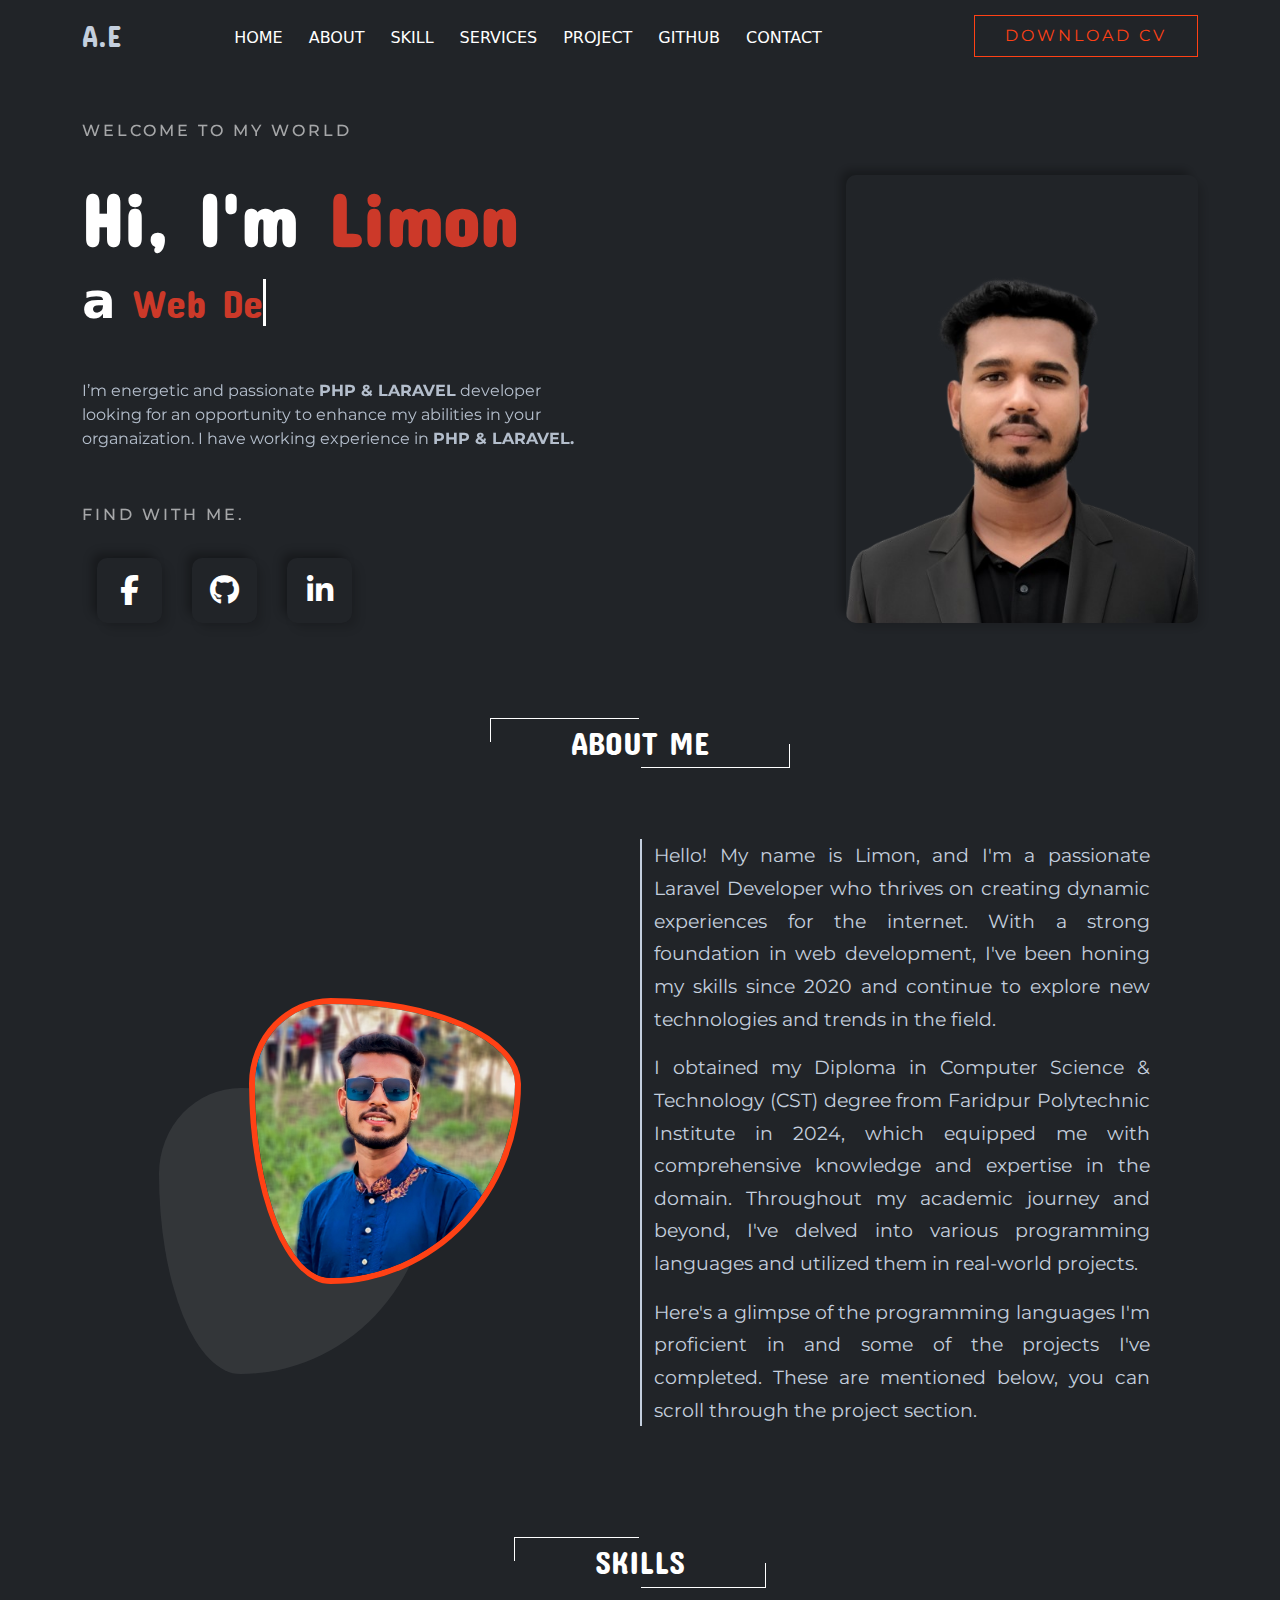
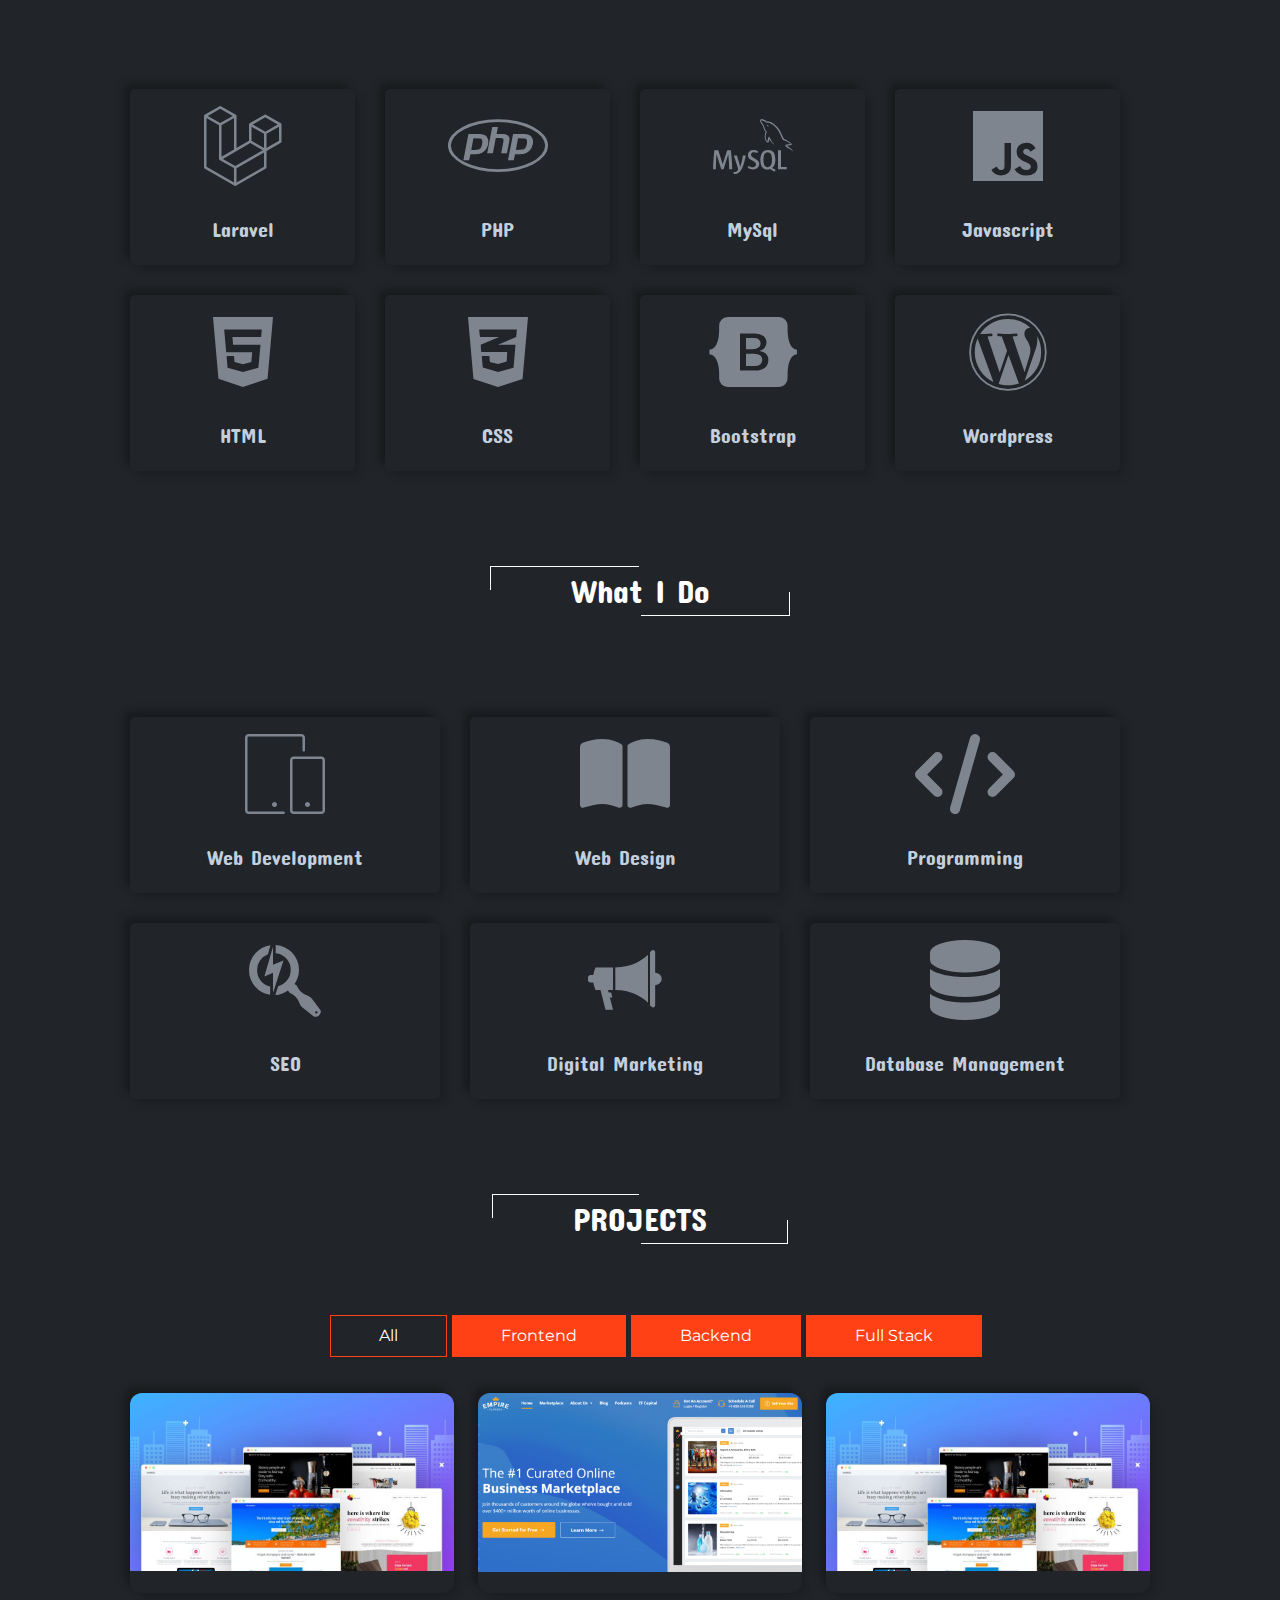
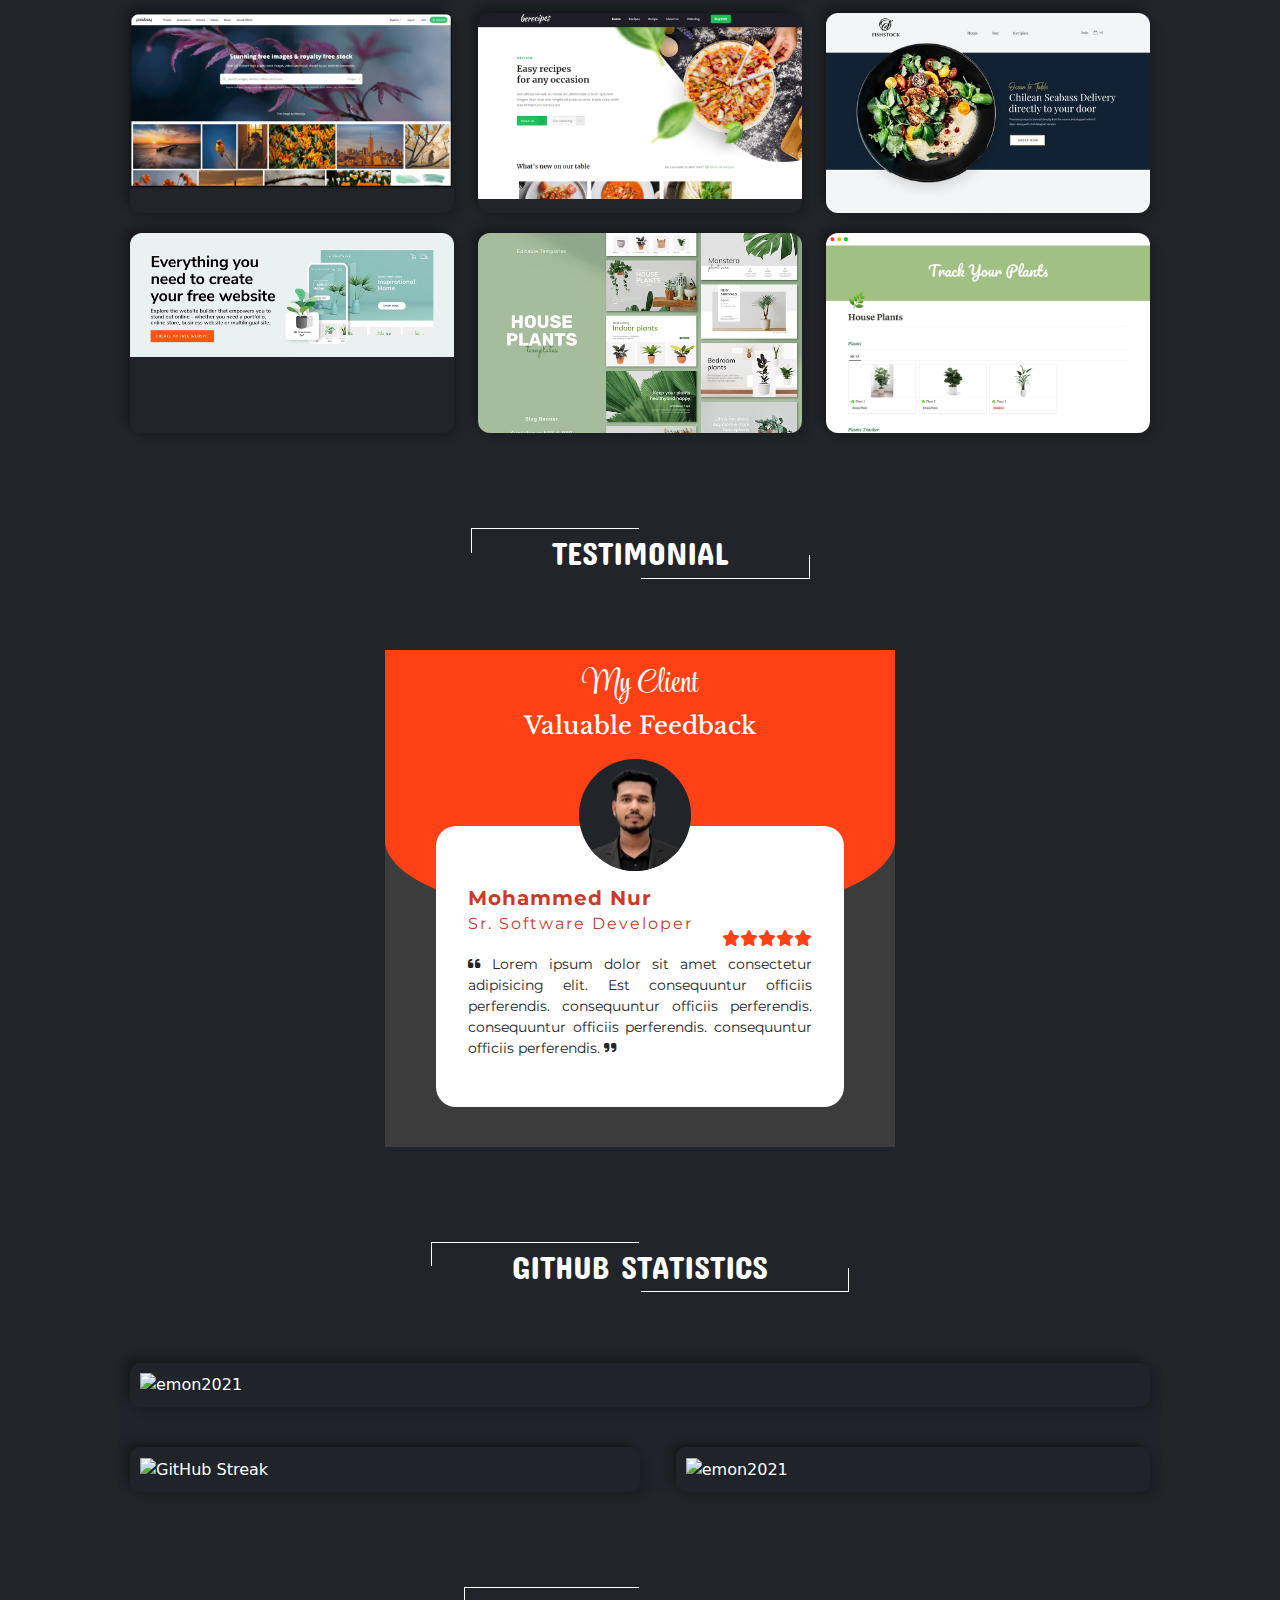
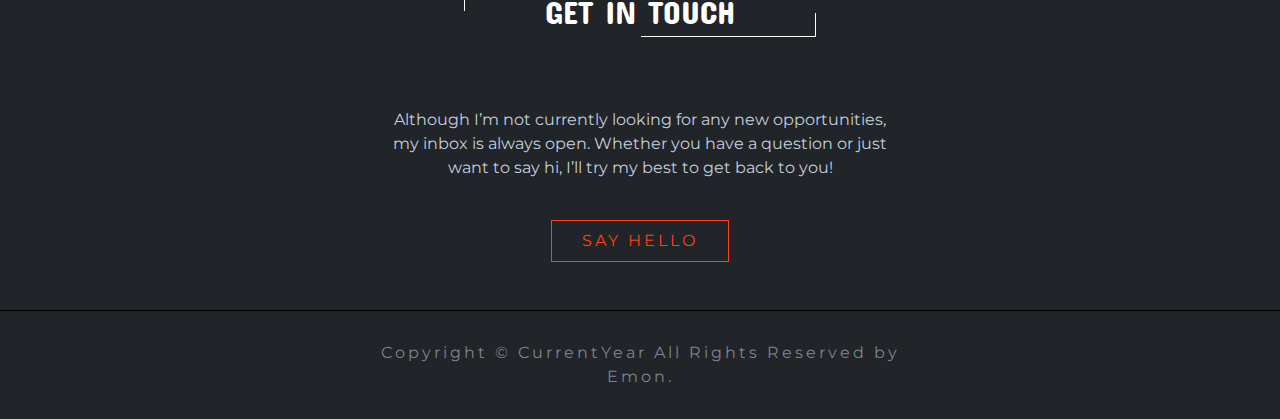
==== index.html @ e96db4a3 "testimonial design done" ====
<!DOCTYPE html>
<html lang="en">

<head>
    <meta charset="UTF-8">
    <meta name="viewport" content="width=device-width, initial-scale=1.0">
    <title>Ahmed Limon | Web Developer</title>
    <!----bootstrap.min.css-->
    <link rel="stylesheet" href="https://cdn.jsdelivr.net/npm/bootstrap@5.2.3/dist/css/bootstrap.min.css" />
    <!-- fontawesome  -->
    <link rel="stylesheet" href="https://cdnjs.cloudflare.com/ajax/libs/font-awesome/6.7.1/css/all.min.css" />
    <!----aos.css---->
    <link rel="stylesheet" href="https://cdnjs.cloudflare.com/ajax/libs/aos/2.3.4/aos.css" />
    <!-- slick.carousel  -->
    <link rel="stylesheet" type="text/css" href="https://cdn.jsdelivr.net/gh/kenwheeler/slick@1.8.1/slick/slick.css"/>
    <link rel="stylesheet" type="text/css" href="https://cdn.jsdelivr.net/gh/kenwheeler/slick@1.8.1/slick/slick-theme.css"/>
    <!-----favicon---->
    <link rel="icon" type="image/icon" href="images/favicon/favicon.png">
    <!----custom.style.css---->
    <link rel="stylesheet" href="css/style.css">
    <link rel="stylesheet" href="css/responsive.css">

</head>

<body id="home">
    <!----portfolio.header.section---->
    <nav class="navbar navbar-expand-lg navbarBackground">
        <div class="container">
            <a href="#home" class="navbar-brand">A.E</a>

            <!----nav links for desktop view---->
            <div class="col-md-6 col-lg-6 col-xl-6 collapse navbar-collapse justify-content-center align-items-center">
                <ul class="navbar-nav navLists">
                    <li class="nav-item">
                        <a class="nav-link" aria-current="page" href="#home">Home</a>
                    </li>
                    <li class="nav-item">
                        <a class="nav-link" href="#about">About</a>
                    </li>
                    <li class="nav-item">
                        <a class="nav-link" href="#skills">Skill</a>
                    </li>
                    <li class="nav-item">
                        <a class="nav-link" href="#services">Services</a>
                    </li>
                    <li class="nav-item">
                        <a class="nav-link nav-project" href="#project">Project</a>
                    </li>
                    <li class="nav-item">
                        <a class="nav-link nav-project" href="#github">github</a>
                    </li>
                    <li class="nav-item">
                        <a class="nav-link nav-contact" href="#contact">Contact</a>
                    </li>
                </ul>
            </div>
            <div class="col-md-3 col-lg-3 col-xl-3 d-flex justify-content-end align-items-end">
                <a href="pdf/resume_me.pdf" class="btn btn-outline-danger sayHi" download="limon-resume.pdf">download
                    cv</a>
            </div>
            <!----offcanvas toggle button for mobile menu---->
            <a class="btn navbar-toggler" id="toggleBtn" data-bs-toggle="offcanvas" href="#offcanvasNavbar"
                role="button" aria-controls="offcanvasExample">
                <span class="icon-bars"></span>
            </a>

            <!----site navigation for mobile menu---->

            <div class="offcanvas offcanvas-start offNav" tabindex="-1" id="offcanvasNavbar"
                aria-labelledby="offcanvasNavbarLabel">
                <div class="offcanvas-header offcanvas_header navbar-brand">
                    <a href="#home" class="offcanvas-title" style="font-size: 30px; font-weight: bold; color: #C4CFDE;"
                        id="offcanvasNavbarLabel">A.E</a>
                    <a class=" offcanvas_none" style="color:white" data-bs-dismiss="offcanvas" aria-label="Close">
                        <span class="icon-xmark"></span>
                    </a>
                </div>
                <div class="offcanvas-body">
                    <ul class="navbar-nav offcanvas_nav">
                        <li class="nav-item">
                            <a href="#home" class="nav-link">Home</a>
                        </li>
                        <li class="nav-item">
                            <a href="#about" class="nav-link">About</a>
                        </li>
                        <li class="nav-item">
                            <a href="#skills" class="nav-link">Skill</a>
                        </li>
                        <li class="nav-item">
                            <a href="#services" class="nav-link">Services</a>
                        </li>
                        <li class="nav-item">
                            <a href="#project" class="nav-link">Project</a>
                        </li>
                        <li class="nav-item">
                            <a href="#contact" class="nav-link">Contact</a>
                        </li>
                    </ul>
                </div>
            </div>
        </div>
    </nav>
    <div style="width: 100%;overflow: hidden;">
        <header>
            <!----header bottom section---->
            <div id="header_bottom_wrapper" class="p-5 overflow-hidden">
                <div class="container">
                    <div class="col-lg-6 col-xl-6 float-start">
                        <div data-aos="fade-right" data-aos-delay="200">
                            <p class="welcome_text text-uppercase">welcome to my
                                world</p>
                            <h1 class="title">
                                Hi, I'm <span class="title_color">Limon</span>
                            </h1>
                            <h3 class="text_random">
                                <span>a</span>
                                <div class="banner-sub-heading">
                                    <h1 class="animated_text">
                                        <span class="typewrite" data-period="2000"
                                            data-type='[ "Web Developer.", "Web Designer.","Programmer.","Fast Learner." ]'>
                                            <span class="wrap"></span>
                                        </span>
                                    </h1>
                                </div>
                            </h3>
                            <p class="short_intro " data-aos="fade-up" data-aos-delay="400">
                                I’m energetic and passionate <b>PHP & LARAVEL</b>
                                developer looking for an opportunity to enhance my
                                abilities in your organaization. I have working experience
                                in <b>PHP & LARAVEL.</b>
                            </p>
                        </div>
                        <!----social media icon---->
                        <p class="welcome_text text-uppercase" data-aos="fade-up" data-aos-delay="500">Find with me.</p>
                        <div class="social_icon d-flex justify-content-start align-items-start" data-aos="fade-up"
                            data-aos-delay="600">
                            <a href="https://facebook.com/emon.restless/" target="_blank"
                                class="icon d-flex justify-content-center align-items-center">
                                <span class="icon-facebook-f"></span>
                            </a>
                            <a href="https://github.com/emon2021/" target="_blank"
                                class="icon d-flex justify-content-center align-items-center">
                                <span class="icon-github"></span>
                            </a>
                            <a href="https://www.linkedin.com/in/emon2021/" target="_blank"
                                class="icon d-flex justify-content-center align-items-center">
                                <span class="icon-linkedin-in"></span>
                            </a>
                        </div>
                    </div>
                    <div class="col-lg-6 col-xl-6 d-flex justify-content-end pic_main" data-aos="fade-left"
                        data-aos-delay="200">
                        <div class="pic_wrapper d-flex justify-content-center">

                        </div>
                    </div>
                </div>
            </div>
        </header>
        <!---- -/ portfolio.header.section---->
        <!----about me and more---->
        <section id="about" class="allSection">
            <div class="container">
                <div class="Wrapper p-5">
                    <div data-aos="fade-up" data-aos-delay="200"
                        class="Title text-center d-flex align-items-center justify-content-center mb-lg-4">
                        <h2 class="border_design">
                            ABOUT ME
                        </h2>
                    </div>
                    <div class="d-flex flex-wrap">
                        <!------about left----->
                        <div data-aos="fade-right" data-aos-delay="400"
                            class="aboutLeft col-xl-6 col-lg-6 col-md-6 col-sm-12 d-flex align-items-center justify-content-center">
                            <div class="aboutImg text-center overflow-hidden">
                                <img src="images/emon.me.jpg" class="about_img" alt="emon.me">
                            </div>
                        </div>
                        <!------about right----->
                        <div data-aos="fade-left" data-aos-delay="500"
                            class="aboutRight  col-xl-6 col-lg-6 col-md-6 col-sm-12">
                            <div class="aboutText">

                                <p>
                                    Hello! My name is Limon, and I'm a passionate Laravel Developer who thrives on
                                    creating dynamic experiences for the internet. With a strong foundation in web
                                    development, I've been honing my skills since 2020 and continue to explore new
                                    technologies and trends in the field.
                                </p>
                                <p>
                                    I obtained my Diploma in Computer Science & Technology (CST) degree from Faridpur
                                    Polytechnic Institute in 2024, which equipped me with comprehensive knowledge and
                                    expertise in the domain. Throughout my academic journey and beyond, I've delved into
                                    various programming languages and utilized them in real-world projects.
                                </p>
                                <p>
                                    Here's a glimpse of the programming languages I'm proficient in and some of the
                                    projects I've completed. These are mentioned below, you can scroll
                                    through the project section.
                                </p>
                            </div>
                        </div>
                    </div>
                </div>
            </div>
        </section>
        <!---- -/ about me and more---->
        <!----skills ---->
        <section id="skills" class="allSection">
            <div class="container">
                <div class="Wrapper p-5 overflow-hidden">
                    <div data-aos="fade-left" data-aos-delay="200"
                        class="Title text-center d-flex align-items-center justify-content-center mb-lg-4">
                        <h2 class="border_design">
                            SKILLS
                        </h2>
                    </div>
                    <div class="contentWrapper">
                        <div data-aos="fade-up" data-aos-delay="300"
                            class=" col-xl-3 col-lg-3 col-md-6 col-sm-12  float-start">
                            <div class="cardBlock">
                                <div class="card_body">
                                    <div class="d-flex align-items-center justify-content-center flex-column">
                                        <div class="mainIcon">
                                            <span class="icon-laravel"></span>
                                        </div>
                                        <p class="iconTitle">
                                            Laravel
                                        </p>
                                    </div>
                                </div>
                            </div>
                        </div>
                        <div data-aos="fade-up" data-aos-delay="350"
                            class=" col-xl-3 col-lg-3 col-md-6 col-sm-12  float-start">
                            <div class="cardBlock">
                                <div class="card_body">
                                    <div class="d-flex align-items-center justify-content-center flex-column">
                                        <div class="mainIcon mainIcon1">
                                            <span class="icon-php"></span>
                                        </div>
                                        <p class="iconTitle">
                                            PHP
                                        </p>
                                    </div>
                                </div>
                            </div>
                        </div>
                        <div data-aos="fade-up" data-aos-delay="400"
                            class=" col-xl-3 col-lg-3 col-md-6 col-sm-12  float-start">
                            <div class="cardBlock">
                                <div class="card_body">
                                    <div class="d-flex align-items-center justify-content-center flex-column">
                                        <div class="mainIcon mainIcon2">
                                            <span class="icon-mysql"></span>
                                        </div>
                                        <p class="iconTitle">
                                            MySql
                                        </p>
                                    </div>
                                </div>
                            </div>
                        </div>
                        <div data-aos="fade-up" data-aos-delay="450"
                            class=" col-xl-3 col-lg-3 col-md-6 col-sm-12  float-start">
                            <div class="cardBlock">
                                <div class="card_body">
                                    <div class="d-flex align-items-center justify-content-center flex-column">
                                        <div class="mainIcon mainIcon3">
                                            <span class="icon-js"></span>
                                        </div>
                                        <p class="iconTitle">
                                            Javascript
                                        </p>
                                    </div>
                                </div>
                            </div>
                        </div>
                        <div data-aos="fade-up" data-aos-delay="500"
                            class=" col-xl-3 col-lg-3 col-md-6 col-sm-12  float-start">
                            <div class="cardBlock">
                                <div class="card_body">
                                    <div class="d-flex align-items-center justify-content-center flex-column">
                                        <div class="mainIcon mainIcon4">
                                            <span class="icon-html5"></span>
                                        </div>
                                        <p class="iconTitle">
                                            HTML
                                        </p>
                                    </div>
                                </div>
                            </div>
                        </div>
                        <div data-aos="fade-up" data-aos-delay="550"
                            class=" col-xl-3 col-lg-3 col-md-6 col-sm-12  float-start">
                            <div class="cardBlock">
                                <div class="card_body">
                                    <div class="d-flex align-items-center justify-content-center flex-column">
                                        <div class="mainIcon mainIcon5">
                                            <span class="icon-css3-alt"></span>
                                        </div>
                                        <p class="iconTitle">
                                            CSS
                                        </p>
                                    </div>
                                </div>
                            </div>
                        </div>
                        <div data-aos="fade-up" data-aos-delay="600"
                            class=" col-xl-3 col-lg-3 col-md-6 col-sm-12 float-start">
                            <div class="cardBlock">
                                <div class="card_body">
                                    <div class="d-flex align-items-center justify-content-center flex-column">
                                        <div class="mainIcon mainIcon6">
                                            <span class="icon-bootstrap"></span>
                                        </div>
                                        <p class="iconTitle">
                                            Bootstrap
                                        </p>
                                    </div>
                                </div>
                            </div>
                        </div>
                        <div data-aos="fade-up" data-aos-delay="650"
                            class=" col-xl-3 col-lg-3 col-md-6 col-sm-12  float-start">
                            <div class="cardBlock">
                                <div class="card_body">
                                    <div class="d-flex align-items-center justify-content-center flex-column">
                                        <div class="mainIcon mainIcon7">
                                            <span class="icon-wordpress"></span>
                                        </div>
                                        <p class="iconTitle">
                                            Wordpress
                                        </p>
                                    </div>
                                </div>
                            </div>
                        </div>
                    </div>
                </div>
            </div>
        </section>
        <!---- -/ skills ---->
        <!----what i do---->
        <section id="services" class="allSection">
            <div class="container">
                <div class="Wrapper p-5 overflow-hidden">
                    <div data-aos="fade-right" data-aos-delay="200"
                        class="Title text-center d-flex align-items-center justify-content-center mb-lg-4">
                        <h2 class="border_design">
                            What I Do
                        </h2>
                    </div>
                    <div class="contentWrapper">
                        <div data-aos="fade-up" data-aos-delay="300"
                            class=" col-xl-4 col-lg-4 col-md-6 col-sm-12  float-start">
                            <div class="cardBlock">
                                <div class="card_body">
                                    <div class="d-flex align-items-center justify-content-center flex-column">
                                        <div class="mainIcon">
                                            <span class="icon-mobile"></span>
                                        </div>
                                        <p class="iconTitle">
                                            Web Development
                                        </p>
                                    </div>
                                </div>
                            </div>
                        </div>
                        <div data-aos="fade-up" data-aos-delay="350"
                            class=" col-xl-4 col-lg-4 col-md-6 col-sm-12  float-start">
                            <div class="cardBlock">
                                <div class="card_body">
                                    <div class="d-flex align-items-center justify-content-center flex-column">
                                        <div class="mainIcon mainIcon1">
                                            <span class="icon-book-open"></span>
                                        </div>
                                        <p class="iconTitle">
                                            Web Design
                                        </p>
                                    </div>
                                </div>
                            </div>
                        </div>
                        <div data-aos="fade-up" data-aos-delay="400"
                            class=" col-xl-4 col-lg-4 col-md-6 col-sm-12  float-start">
                            <div class="cardBlock">
                                <div class="card_body">
                                    <div class="d-flex align-items-center justify-content-center flex-column">
                                        <div class="mainIcon mainIcon2">
                                            <span class="icon-code"></span>
                                        </div>
                                        <p class="iconTitle">
                                            Programming
                                        </p>
                                    </div>
                                </div>
                            </div>
                        </div>
                        <div data-aos="fade-up" data-aos-delay="450"
                            class=" col-xl-4 col-lg-4 col-md-6 col-sm-12  float-start">
                            <div class="cardBlock">
                                <div class="card_body">
                                    <div class="d-flex align-items-center justify-content-center flex-column">
                                        <div class="mainIcon mainIcon3">
                                            <span class="icon-searchengin"></span>
                                        </div>
                                        <p class="iconTitle">
                                            SEO
                                        </p>
                                    </div>
                                </div>
                            </div>
                        </div>
                        <div data-aos="fade-up" data-aos-delay="500"
                            class=" col-xl-4 col-lg-4 col-md-6 col-sm-12  float-start">
                            <div class="cardBlock">
                                <div class="card_body">
                                    <div class="d-flex align-items-center justify-content-center flex-column">
                                        <div class="mainIcon mainIcon4">
                                            <span class="icon-notify"></span>
                                        </div>
                                        <p class="iconTitle">
                                            Digital Marketing
                                        </p>
                                    </div>
                                </div>
                            </div>
                        </div>
                        <div data-aos="fade-up" data-aos-delay="550"
                            class=" col-xl-4 col-lg-4 col-md-6 col-sm-12  float-start">
                            <div class="cardBlock">
                                <div class="card_body">
                                    <div class="d-flex align-items-center justify-content-center flex-column">
                                        <div class="mainIcon mainIcon5">
                                            <span class="icon-database"></span>
                                        </div>
                                        <p class="iconTitle">
                                            Database Management
                                        </p>
                                    </div>
                                </div>
                            </div>
                        </div>
                    </div>
                </div>
            </div>
        </section>
        <!-----/ what i do---->
        <!-----projects---->
        <section id="project" class="allSection">
            <div class="container">
                <div class="Wrapper p-5">
                    <div data-aos="fade-up" data-aos-delay="200"
                        class="Title text-center d-flex align-items-center justify-content-center mb-lg-4">
                        <h2 class="border_design">
                            PROJECTS
                        </h2>
                    </div>
                    <div class="projectWrapper" id="tabs">
                        <div class="row">
                            <div class="col-sm-12 col-md-12 col-lg-12 col-xl-12">
                                <ul class="box_filter text-center">
                                    <li class="box_control mixitup-control-active btn " data-filter="*">All</li>
                                    <li class="box_control btn " data-filter=".frontend">Frontend</li>
                                    <li class="box_control btn " data-filter=".backend">Backend</li>
                                    <li class="box_control btn " data-filter=".fullstack">Full Stack</li>
                                </ul>
                            </div>
                        </div>
                        <div class="row box_list">
                            <div class="col-md-4 mix frontend">
                                <div class="box_item_img">
                                    <img src="images/projects/1.jpg" class="img-fluid" alt="project-1">
                                    <div class="box_item_overlay">
                                        <div class="box_item_text">
                                            <h4>E-Commerce-FastEnergy</h4>
                                            <p><i class="fa-solid fa-link"></i></p>
                                        </div>
                                    </div>
                                </div>
                            </div>
                            <div class="col-md-4 mix backend">
                                <div class="box_item_img">
                                    <img src="images/projects/2.webp" class="img-fluid" alt="project-1">
                                    <div class="box_item_overlay">
                                        <div class="box_item_text">
                                            <h4>E-Commerce-FastEnergy</h4>
                                            <p><i class="fa-solid fa-link"></i></p>
                                        </div>
                                    </div>
                                </div>
                            </div>
                            <div class="col-md-4 mix frontend">
                                <div class="box_item_img">
                                    <img src="images/projects/3.jpg" class="img-fluid" alt="project-1">
                                    <div class="box_item_overlay">
                                        <div class="box_item_text">
                                            <h4>E-Commerce-FastEnergy</h4>
                                            <p><i class="fa-solid fa-link"></i></p>
                                        </div>
                                    </div>
                                </div>
                            </div>
                            <div class="col-md-4 mix fullstack">
                                <div class="box_item_img">
                                    <img src="images/projects/4.png" class="img-fluid" alt="project-1">
                                    <div class="box_item_overlay">
                                        <div class="box_item_text">
                                            <h4>E-Commerce-FastEnergy</h4>
                                            <p><i class="fa-solid fa-link"></i></p>
                                        </div>
                                    </div>
                                </div>
                            </div>
                            <div class="col-md-4 mix backend">
                                <div class="box_item_img">
                                    <img src="images/projects/5.png" class="img-fluid" alt="project-1">
                                    <div class="box_item_overlay">
                                        <div class="box_item_text">
                                            <h4>E-Commerce-FastEnergy</h4>
                                            <p><i class="fa-solid fa-link"></i></p>
                                        </div>
                                    </div>
                                </div>
                            </div>
                            <div class="col-md-4 mix fullstack">
                                <div class="box_item_img">
                                    <img src="images/projects/6.jpg" class="img-fluid" alt="project-1">
                                    <div class="box_item_overlay">
                                        <div class="box_item_text">
                                            <h4>E-Commerce-FastEnergy</h4>
                                            <p><i class="fa-solid fa-link"></i></p>
                                        </div>
                                    </div>
                                </div>
                            </div>
                            <div class="col-md-4 mix backend">
                                <div class="box_item_img">
                                    <img src="images/projects/7.webp" class="img-fluid" alt="project-1">
                                    <div class="box_item_overlay">
                                        <div class="box_item_text">
                                            <h4>E-Commerce-FastEnergy</h4>
                                            <p><i class="fa-solid fa-link"></i></p>
                                        </div>
                                    </div>
                                </div>
                            </div>
                            <div class="col-md-4 mix fullstack">
                                <div class="box_item_img">
                                    <img src="images/projects/8.avif" class="img-fluid" alt="project-1">
                                    <div class="box_item_overlay">
                                        <div class="box_item_text">
                                            <h4>E-Commerce-FastEnergy</h4>
                                            <p><i class="fa-solid fa-link"></i></p>
                                        </div>
                                    </div>
                                </div>
                            </div>
                            <div class="col-md-4 mix backend">
                                <div class="box_item_img">
                                    <img src="images/projects/9.png" class="img-fluid" alt="project-1">
                                    <div class="box_item_overlay">
                                        <div class="box_item_text">
                                            <h4>E-Commerce-FastEnergy</h4>
                                            <p><i class="fa-solid fa-link"></i></p>
                                        </div>
                                    </div>
                                </div>
                            </div>
                        </div>

                    </div>
                </div>
            </div>
        </section>
        <!-----/ projects---->
        <!-----testimonial---->
        <section id="testimonial" class="allSection">
            <div class="container">
                <div class="Wrapper p-5">
                    <div data-aos="fade-up" data-aos-delay="200"
                        class="Title text-center d-flex align-items-center justify-content-center mb-lg-4">
                        <h2 class="border_design">
                            TESTIMONIAL
                        </h2>
                    </div>
                    <div class="testimonial_wrapper" >
                        <div class="slick_carousel">
                            <div class="slick_item text-center">
                                <div class="slick_inner col-md-6 col-lg-6 col-xl-6 col-sm-12 col-12">
                                    <div class="item_top">
                                        <h5 class="client_title fs-2">My Client</h5>
                                        <h4 class="feedback">
                                            Valuable Feedback
                                        </h4>
                                    </div>
                                    <div class="item_btm">
                                        <div class="testi_card">
                                            <div class="testi_img">
                                                <img src="images/emon.pro.png" alt="business">
                                            </div>
                                            <div class="testi_content">
                                                <div class="client text-left">
                                                    <h5>Mohammed Nur</h5>
                                                    <p class="client_designation">
                                                        Sr. Software Developer
                                                    </p>
                                                </div>
                                                <div class="client_review">
                                                    <div class="review_star d-flex justify-content-end mb-2">
                                                        <i class="fa-solid fa-star"></i>
                                                        <i class="fa-solid fa-star"></i>
                                                        <i class="fa-solid fa-star"></i>
                                                        <i class="fa-solid fa-star"></i>
                                                        <i class="fa-solid fa-star"></i>
                                                    </div>
                                                    <p>
                                                        <i class="fa-solid fa-quote-left"></i>
                                                        Lorem ipsum dolor sit amet consectetur adipisicing elit. Est
                                                        consequuntur
                                                        officiis
                                                        perferendis.
                                                        consequuntur
                                                        officiis
                                                        perferendis.
                                                        consequuntur
                                                        officiis
                                                        perferendis.
                                                        consequuntur
                                                        officiis
                                                        perferendis.
                                                        <i class="fa-solid fa-quote-right"></i>
                                                    </p>
                                                </div>
                                            </div>
                                        </div>
                                    </div>
                                </div>
                            </div>
                        </div>
                    </div>
                </div>
            </div>
        </section>
        <!-----/ testimonial ---->
        <!-----github statistics---->
        <section id="github" class="allSection">
            <div class="container">
                <div class="Wrapper p-5">
                    <div data-aos="fade-left" data-aos-delay="200"
                        class="Title text-center d-flex align-items-center justify-content-center mb-lg-4">
                        <h2 class="border_design">
                            GITHUB STATISTICS
                        </h2>
                    </div>
                    <div class="row">
                        <div class="box_shadow" style="background: #20232A">
                            <div data-aos="fade-up" data-aos-delay="200"
                                class="col-sm-12 col-md-12 col-lg-12 col-xl-12">
                                <!---------github graph--------->
                                <div class="d-flex align-items-center justify-content-center github_streak"
                                    style="background: #20232A">
                                    <img align="center" width="100%"
                                        src="http://github-profile-summary-cards.vercel.app/api/cards/profile-details?username=emon2021&theme=react&color=fff"
                                        alt="emon2021" />

                                </div>

                            </div>
                            <div class="gthub_stats ">
                                <!----left github stats--->
                                <div data-aos="fade-right" data-aos-delay="400"
                                    class="col-sm-12 col-md-6 col-lg-6 col-xl-6 responsive_bottom">
                                    <div class="github_streak">
                                        <img src="https://github-stats-alpha.vercel.app/api?username=emon2021&cc=21242&tc=fff&ic=fff&bc=transparent"
                                            width="100%" alt="GitHub Streak" />
                                    </div>
                                </div>
                                <!----right github stats--->
                                <div data-aos="fade-left" data-aos-delay="400"
                                    class="col-sm-12 col-md-6 col-lg-6 col-xl-6 ">
                                    <div class="float-end res_width github_streak">
                                        <img align="center" width="100%"
                                            src="https://github-readme-stats.vercel.app/api?username=emon2021&show_icons=true&theme=transparent&icon_color=fff&text_color=fff&title_color=fff&ring_color=ff4115&hide_border=true&text_bold=false&hide=issues&show=prs_merged"
                                            alt="emon2021" />
                                    </div>
                                </div>
                            </div>
                        </div>
                    </div>
                </div>
            </div>
        </section>
        <!-----/github statistics---->
        <!-----get in touch---->
        <section id="contact" class="allSection">
            <div class="container">
                <div class="Wrapper p-5">
                    <div data-aos="fade-right" data-aos-delay="100"
                        class="Title text-center d-flex align-items-center justify-content-center mb-lg-4">
                        <h2 class="border_design">
                            GET IN TOUCH
                        </h2>
                    </div>
                    <div class=" col-xl-6 col-lg-6 col-md-6 col-sm-6 sayHiAll text-center m-auto">
                        <div class="greetingsWrapper text-center">
                            <p data-aos="fade-left" data-aos-delay="100" class="greatings">
                                Although I’m not currently looking for any new opportunities, my inbox is always open.
                                Whether you have a question or just want to say hi, I’ll try my best to get back to you!
                            </p>
                            <a data-aos="fade-up" data-aos-delay="100" href="mailto:mdemonahmed2021@gmail.com"
                                class="btn btn-outline-danger sayHi">Say Hello</a>
                        </div>
                    </div>
                </div>
            </div>
        </section>
        <!-----/get in touch---->

        <!-----footer---->
        <footer id="footer" class="allSection">
            <div class="container">
                <div class="row">
                    <div class=" col-xl-3 col-lg-3 col-md-3 col-sm-3"></div>
                    <div class=" col-xl-6 col-lg-6 col-md-6 col-sm-6">
                        Copyright &copy; <span id="dYear">CurrentYear</span> All Rights Reserved by Emon.
                    </div>
                    <div class=" col-xl-3 col-lg-3 col-md-3 col-sm-3"></div>
                </div>
            </div>
        </footer>
        <!-----/footer---->
    </div>

    <!------------js links---------->
    <!----jquery.min.js---->
    <script src="https://cdnjs.cloudflare.com/ajax/libs/jquery/3.7.1/jquery.min.js"></script>
    <!----jquery.ui.js---->
    <script src="https://code.jquery.com/ui/1.12.1/jquery-ui.js"></script>
    <!----bootstrap.min.js---->
    <script src="https://cdn.jsdelivr.net/npm/bootstrap@5.2.3/dist/js/bootstrap.min.js"></script>
    <!-------aos.js----->
    <script src="https://cdnjs.cloudflare.com/ajax/libs/aos/2.3.4/aos.js"></script>
    <!-- mixitup js -->
    <script src="https://cdnjs.cloudflare.com/ajax/libs/mixitup/3.3.1/mixitup.min.js"></script>
    <!-- slick.carousel  -->
    <script type="text/javascript" src="https://cdn.jsdelivr.net/gh/kenwheeler/slick@1.8.1/slick/slick.min.js"></script>
    <!-- aos.init  -->
    <script>
        AOS.init();
    </script>
    <!-------animated.text.js----->
    <script src="js/animated_text.js"></script>
    <!----custom.app.js---->
    <script src="js/app.js"></script>
     <!-- custom jquery -->
    <!-- <script>
        //__jquery to Scroll to a Specific Section After Page Reload__//
        $(document).ready(function () {
            // Get the specific section on the page
            let firstSection = $('#home');
            // Scroll to the specific section

            if (firstSection.length > 0) {
                $('html, body').animate({
                    scrollTop: firstSection.offset().top
                }, 'slow');
            }

            // Smooth scrolling using jquery;
            $('a[href^="#"]').on('click', function (event) {
                event.preventDefault();

                var target = $(this.getAttribute('href'));

                if (target.length) {
                    $('html, body').stop().animate({
                        scrollTop: target.offset().top
                    }, 'slow');
                }
            });

            //__Dynamic copyright year__//
            var dateNow = new Date();
            var crnt_year = dateNow.getFullYear();

            $('#dYear').each(function () {
                var text = $(this).text();
                $(this).text(text.replace('CurrentYear', crnt_year));
            });
        });
    </script> -->

</body>

</html>
---- css/style.css ----
@import url('https://fonts.googleapis.com/css2?family=Concert+One&family=Libre+Baskerville:ital,wght@0,400;0,700;1,400&family=Montserrat:ital,wght@0,100..900;1,100..900&family=Style+Script&display=swap');



*{
    margin:0;
    padding:0;
    text-decoration:none;
    list-style: none;
    box-sizing: border-box;
}

/*=========svg icons css========*/
@font-face {
  font-family: 'icomoon';
  src:  url('../fonts/icomoon.eot?3b2qn');
  src:  url('../fonts/icomoon.eot?3b2qn#iefix') format('embedded-opentype'),
    url('../fonts/icomoon.ttf?3b2qn') format('truetype'),
    url('../fonts/icomoon.woff?3b2qn') format('woff'),
    url('../fonts/icomoon.svg?3b2qn#icomoon') format('svg');
  font-weight: normal;
  font-style: normal;
  font-display: block;
}

[class^="icon-"], [class*=" icon-"] {
  /* use !important to prevent issues with browser extensions that change fonts */
  font-family: 'icomoon' !important;
  font-style: normal;
  font-weight: normal;
  font-variant: normal;
  text-transform: none;
  line-height: 1;

  /* Better Font Rendering =========== */
  -webkit-font-smoothing: antialiased;
  -moz-osx-font-smoothing: grayscale;
}

.icon-mysql:before {
  content: "\e90f";
}
.icon-megaphone:before {
  content: "\e900";
}
.icon-advertise:before {
  content: "\e900";
}
.icon-notify:before {
  content: "\e900";
}
.icon-announce:before {
  content: "\e900";
}
.icon-mobile:before {
  content: "\e904";
}
.icon-bars:before {
  content: "\e90b";
}
.icon-book-open:before {
  content: "\e90c";
}
.icon-code:before {
  content: "\e90d";
}
.icon-database:before {
  content: "\e90e";
}
.icon-xmark:before {
  content: "\e901";
}

.icon-bootstrap:before {
  content: "\e902";
}
.icon-css3-alt:before {
  content: "\e903";
}
.icon-facebook-f:before {
  content: "\e905";
}
.icon-github:before {
  content: "\e906";
}
.icon-html5:before {
  content: "\e910";
}
.icon-instagram:before {
  content: "\e911";
}
.icon-js:before {
  content: "\e907";
}
.icon-laravel:before {
  content: "\e912";
}
.icon-linkedin-in:before {
  content: "\e908";
}
.icon-php:before {
  content: "\e909";
}
.icon-searchengin:before {
  content: "\e913";
}
.icon-twitter:before {
  content: "\e914";
}
.icon-whatsapp:before {
  content: "\e915";
}
.icon-wordpress:before {
  content: "\e90a";
}


/*========= -/svg icons css========*/


/*
*
*
*      font-family: 'Concert One', sans-serif;
*
*     font-family: 'Libre Baskerville', serif;
*
*     font-family: 'Montserrat', sans-serif;
*
*
*/

:root{
    --bg-color:#212428;
    --text1-color: #CC3929;
    --border-next: blue;
    --border-color: #ff4115;
    --textMain-color: #C4CFDE;
    --hover-text-color: #ffffff;
    --intro-color: #7E858F;
    --transition-time: 0.2s ease-in-out;
    --font-size: 16px;
    --firstFont-family: 'Concert One', sans-serif;
    --secondFont-family: 'Libre Baskerville', sans-serif;
    --thirdFont-family: 'Montserrat', sans-serif;
    --fourthFont-family: 'Style Script', cursive;
    --fontWeight-bold: bold;
    --fontWeight-light: 400;
    --cursor-style: pointer;
    --letter-spacing: 3px;
    --shadow: 6px 6px 10px -1px rgba(0, 0, 0, 0.15),
              -6px -6px 10px -1px rgba(0, 0, 0, 0.3);
}
a{
    text-decoration: none;
}
html{
  scroll-behavior: smooth;
}
/*====navbar.css====*/

.navbarBackground{
    background: var(--bg-color);
}
.nav-link{
    color: var(--textMain-color);
    transition: var(--transition-time);
    -webkit-transition: var(--transition-time);
    -moz-transition: var(--transition-time);
    -ms-transition: var(--transition-time);
    text-transform: uppercase;
}
.nav-item:hover .nav-link{
    color: var(--hover-text-color);
}
.navbar-brand:hover{
    color:var(--hover-text-color);
    cursor: var(--cursor-style);
    
}
  /*======= sticky navbar=======*/
  .sticky_nav {
    background-color: var(--bg-color);
    box-shadow: 1px 0px 10px 0px black;
    top: 0;
  }
  .navbar{
    position: sticky;
    z-index: 7;
    top: 0;
  }
    /*======= /sticky navbar=======*/
.nav-link,.navbar-brand:focus{
    color: var(--hover-text-color) !important;
}
.nav-link{
  position: relative;
  overflow: hidden;
  padding-left: 0;
  padding-right: 0;
  padding-bottom: 3px;
}
.nav-link::before{
  content: '';
  border: .5px solid var(--border-color);
  position: absolute;
  height: 100px;
  transform: rotate(90deg);
  -webkit-transform: rotate(90deg);
  -moz-transform: rotate(90deg);
  -ms-transform: rotate(90deg);
  left: -70px;
  transition: var(--transition-time);
  -webkit-transition: var(--transition-time);
  -ms-transition: var(--transition-time);
  -moz-transition: var(--transition-time);
  top: -15px;
}
.nav-item:hover .nav-link::before{
  left: 30px;
}
.nav-item:hover .nav-contact::before{
  left: 40px;
}
.nav-item:hover .nav-project::before{
  left: 35px;
}
.navbar-brand{
    color: var(--textMain-color);
    font-size: 30px;
    font-family: var(--firstFont-family);
}
.nav-item{
    padding: 5px;
}
.buttonColor{
    color: var(--hover-text-color);
    outline: none;
}

.btn.btn-outline-warning {
    border-color: var(--text1-color);
    color: var(--text1-color);
  }
  .btn.btn-outline-warning:hover {
    background: var(--text1-color);
    color: var(--hover-text-color);

  }

/*====navbar.toggle.button.css====*/
#toggleBtn{
    color: var(--hover-text-color);
    font-size: 35px;
    outline: none;
    border: none;

}
/*====offcanvas.mobile.menu.css====*/
.offNav{
    display: none;
    background: var(--bg-color);
    color:var(--textMain-color)
}
.offcanvas_header{
    background:var(--text1-color);
    font-weight: var(--fontWeight-bold);
    color: var(--hover-text-color);
    font-family: var(--firstFont-family);
    width: 100%;
}
.offcanvas_none{color:var(--hover-text-color)}
 /*  833px     */
/*====header.bottom.css====*/

#header_bottom_wrapper{
    background: var(--bg-color);
    color: var(--textMain-color);
    width: 100%;
}
.welcome_text{
    letter-spacing: var(--letter-spacing);
    font-family: var(--thirdFont-family);
    font-weight: 500;
    opacity: 0.6;
    font-size: var(--font-size);
    color: var(--hover-text-color);
    padding-bottom: 15px;
}
.title{
    font-family: var(--firstFont-family);
    font-weight: var(--fontWeight-bold);
    color: var(--hover-text-color);
    font-size: 74px;
}
.title_color{color: var(--text1-color);}
p.short_intro{
    font-size: var(--font-size);
    font-family: var(--thirdFont-family);
    font-weight: var(--fontWeight-light);
    opacity: 0.9;
    padding: 36px 36px 36px 0px;

}
.text_random{
    font-weight: var(--fontWeight-bold);
    font-size: 50px;
    color: var(--hover-text-color);
}
.banner-sub-heading {
    display: inline-block;
    font-weight: var(--fontWeight-bold);
    font-family: var(--firstFont-family);
    color: var(--text1-color);
  }
/*====social.media.icon.css====*/
.icon{
    background: var(--bg-color);
  height: 65px;
  width: 65px;
  margin: 0 15px;
  box-shadow: var(--shadow);

  font-size: 30px;
  color: var(--hover-text-color);
  border-radius: 10px;
  transition: var(--transition-time);
  -webkit-transition: var(--transition-time);
  -moz-transition: var(--transition-time);
  -ms-transition: var(--transition-time);
}
.icon:hover{
    color: var(--hover-text-color);
    box-shadow: inset 6px 6px 10px -1px rgba(0, 0, 0, 0.15),
                inset -6px -6px 10px -1px rgba(0, 0, 0, 0.3),
                -0.5px -0.5px 0px rgba(0,0,0,0.15),
                0.5px 0.5px 0px rgba(0, 0, 0, 0.3),
                0px 12px 10px -10px rgba(0, 0, 0, 0.5);
    background: var(--bg-color);
    transform:translateY(2px);
    -webkit-transform:translateY(2px);
    -moz-transform:translateY(2px);
    -ms-transform:translateY(2px);
}
/*====picture.side.css====*/

.pic_wrapper {
    height: 28rem;
    width: 22rem;
    border-radius: 10px;
    box-shadow: 6px 6px 10px -1px rgba(0, 0, 0, 0.15),
              -6px -6px 10px -1px rgba(0, 0, 0, 0.3);
    
    background-image: url("../images/emon.pro.png");
    background-size: 103%;
    background-repeat: no-repeat;
    background-position: center center;
    filter: saturate();
    cursor: var(--cursor-style);
    float: right;
    margin-top:3.5rem;
    display: flex;
    flex-wrap: wrap;
  }

  /*===================about.section.css====================*/
  
.allSection{
    background: var(--bg-color);
    color: var(--hover-text-color);
}
.Title{
    padding-bottom: 2.5rem;
    font-family: var(--firstFont-family);
}

.border_design {
    position: relative;
    padding: 5px 80px;
  }
.border_design::before {
    content: '';
    border: 1px solid;
    position: absolute;
    height: 50%;
    width: 50%;
    border-bottom: none;
    border-right: none;
    left: -1px;
    top: -1px;
    /* border-image: linear-gradient(to top,var(--border-next),var(--text1-color))1; */
    animation: animate2 2s linear infinite;
    -webkit-animation: animate2 2s linear infinite;
    -moz-animation: animate2 2s linear infinite;
    -ms-animation: animate2 2s linear infinite;
  }
  
.border_design::after {
    content: '';
    border: 1px solid;
    position: absolute;
    height: 50%;
    width: 50%;
    border-top: none;
    border-left: none;
    /* border-image: linear-gradient(to top,var(--text1-color),var(--border-next))1; */
    bottom: -1px;
    right: -1px;
    animation: animate 2s linear infinite;
    -webkit-animation: animate 2s linear infinite;
    -moz-animation: animate 2s linear infinite;
    -ms-animation: animate 2s linear infinite;
  }
@keyframes animate {
    0%{
        border-color: orangered;
    }
    25%{
        border-color: blue;
    }
    50%{
        border-color: green;
    }
    75%{
        border-color: red;
    }
    100%{
        border-color: orange;
    }
}
@keyframes animate2 {
    0%{
        border-color: orange;
    }
    25%{
        border-color: red;
    }
    50%{
        border-color: green;
    }
    75%{
        border-color: blue;
    }
    100%{
        border-color: orangered;
    }
}
.aboutText:before {
    content: '';
    border: 1px solid;
    position: absolute;
    left: 0px;
    height: 100%;
    /* border-image: linear-gradient(to top,var(--border-next),var(--text1-color))1 100%; */
    animation: animate2 2s linear infinite;
    -webkit-animation: animate2 2s linear infinite;
    -moz-animation: animate2 2s linear infinite;
    -ms-animation: animate2 2s linear infinite;
  }
  .aboutText {
    position: relative;
    color: var(--textMain-color);
    font-weight: var(--fontWeight-light);
    font-size: 1.2rem;
    text-align: justify;
    line-height: 1.7;
    padding-left: 14px;
    font-family: var(--thirdFont-family);
  }
  .about_img {
    background-repeat: no-repeat;
    background-position: center;
    width: 100%;
  }
  .aboutImg.text-center.overflow-hidden {
    width: 17rem;
    border: 6px solid var(--border-color);
    border-radius: 30% 70% 70% 30% / 30% 30% 70% 70%;
    box-sizing: border-box;
    box-shadow: -10vmin 10vmin #ffffff15;
  }
  /*======= -/ about me and more=======*/
  /*=======skills what i do=======*/
  .cardBlock {
    background: #212428;
    border: none;
    box-shadow: var(--shadow);
    cursor: pointer;
    padding: 5px;
    max-height: 300px;
    margin-top: 30px;
    margin-right: 30px;
    transition: .25s ease-in-out;
    -webkit-transition: .25s ease-in-out;
    -moz-transition: .25s ease-in-out;
    -ms-transition: .25s ease-in-out;
    border-radius: 5px;
  }
.cardBlock:hover .mainIcon{
    color: #ff2d20;
}
.cardBlock:hover .mainIcon1{
    color: #7377AD;
}
.cardBlock:hover .mainIcon2{
    color: #00718B;
}
.cardBlock:hover .mainIcon3{
    color: #EFD81D;
}
.cardBlock:hover .mainIcon4{
    color: #DD4B25;
}
.cardBlock:hover .mainIcon5{
    color: #2862E9;
}
.cardBlock:hover .mainIcon6{
    color: #7910F2;
}
.cardBlock:hover .mainIcon7{
    color: #207196;
}
.cardBlock:hover .iconTitle{
    color: var(--hover-text-color);
}
.cardBlock:hover{
    transform: translateY(-10px) scale(1.1);
    -webkit-transform: translateY(-10px) scale(1.1);
    -ms-transform: translateY(-10px) scale(1.1);
    -moz-transform: translateY(-10px) scale(1.1);
}
  
.mainIcon {
    font-size: 80px;
    color: var(--intro-color);
    font-weight: var(--fontWeight-light);
    transition: var(--transition-time);
    -webkit-transition: var(--transition-time);
    -moz-transition: var(--transition-time);
    -ms-transition: var(--transition-time);
  }
.iconTitle {
    font-size: 20px;
    color: var(--textMain-color);
    transition: var(--transition-time);
    -webkit-transition: var(--transition-time);
    -moz-transition: var(--transition-time);
    -ms-transition: var(--transition-time);
    font-family: var(--firstFont-family);
  }
  /*=======-/skills what i do=======*/
  
  /*=======projects=======*/
  
.box_item_img{
    overflow: hidden;
    border-radius: 12px;
    box-shadow: var(--shadow);
    transition: var(--transition-time);
    -webkit-transition: var(--transition-time);
    -moz-transition: var(--transition-time);
    -ms-transition: var(--transition-time);
    cursor: var(--cursor-style);
    height: 200px;
    margin-top: 20px;
    position: relative;
}
li.box_control.btn {
  background: var(--border-color);
  color: var(--hover-text-color);
  padding: 0.5rem 3rem;
  border-radius: 0;
  border: 1.7px solid var(--border-color);
  transition: var(--transition-time);
  font-family: var(--thirdFont-family);
}
li.box_control.btn:active{
  border-color: var(--border-color);
}
li.box_control.btn:hover{
  background: transparent;
  transition: var(--transition-time);
}
.mixitup-control-active{
  background: transparent !important;
}
.box_item_overlay {
  position: absolute;
  background: #212428ba;
  width: 75%;
  text-align: center;
  padding: 2rem 14px;
  top: 17%;
  left: 12%;
  border-radius: 10px;
  color: #fff;
  font-family: var(--secondFont-family);
  transform: scale(0);
  transform-origin: center;
  transition: var(--transition-time);
  -webkit-transition: var(--transition-time);
  -moz-transition: var(--transition-time);
  -ms-transition: var(--transition-time);
}
.box_item_overlay h4{
  font-size: 16px;
}
.box_item_img:hover .box_item_overlay{
  transform: scale(1) !important;
}
  /*=======-/projects=======*/
  /*======= Testimonial =======*/
  
.slick_inner {
  background: #3c3c3c;
  margin: 0 auto;
  padding-bottom: 0.5rem;
  height: 100%;
}
.item_top {
  background: #ff4115;
  width: 100%;
  height: 17rem;
  border-bottom-left-radius: 50% 30%;
  border-bottom-right-radius: 50% 30%;
  padding-top: 1rem;
}
.feedback{
  font-family: var(--secondFont-family);
}
.client_title{font-family: var(--fourthFont-family);}
.testi_img {
  width: 7rem;
  height: 7rem;
  border-radius: 50%;
  overflow: hidden;
  background: #212428;
  margin: 0 auto;
  position: absolute;
  top: -67px;
  left: 35%;
}
.testi_img img {
  width: 100%;
  margin-top: -22px;
}
.testi_card {
  background: white;
  color: black;
  padding: 2rem;
  width: 80%;
  border-radius: 20px;
  margin: 2rem auto;
  position: relative;
  font-family: var(--thirdFont-family);
}
.client {
  position: absolute;
  top: 60px;
  text-align: left;
  line-height: 0.7rem;
  color: var(--text1-color);
}
.client_review {
  margin-top: 4.5rem;
  text-align: justify;
}
.item_btm {
  margin-top: -8rem;
}
.review_star.d-flex.justify-content-end.mb-2 {
  color: var(--border-color);
}
.client.text-left h5 {
  font-weight: bold;
  letter-spacing: 1px;
}
.client_designation {
  letter-spacing: 2px;
}
.client_review p {
  color: var(--bg-color);
  font-size: 14px;
}
  /*=======-/ Testimonial =======*/
  /*=======say hello=======*/
  
.greatings {
  text-align: center;
  font-size: var(--font-size);
  font-family: var(--thirdFont-family);
  font-weight: var(--fontWeight-light);
  color: var(--textMain-color);
  padding-bottom: 1.5rem;
 
}
/*=====animated button say hi and for all button====*/
.sayHi {
  border-color: var(--border-color);
  color: var(--border-color);
  border-radius: 0;
  padding: 8px 30px;
  transition: 0.3s linear !important;
  -webkit-transition: 0.3s linear !important;
  -ms-transition: 0.3s linear !important;
  -moz-transition: 0.3s linear !important;
  overflow: hidden;
  font-family: var(--thirdFont-family);
  font-size: var(--font-size);
  text-transform: uppercase;
  letter-spacing: var(--letter-spacing);
  position: relative;
}
.sayHi:hover{
  color: var(--textMain-color);
  border-color: var(--border-color);
  background-color: transparent;
}
.sayHi::before {
  content: "";
  position: absolute;
  left: 0;
  width: 100%;
  height: 0%;
  background: var(--border-color);
  z-index: -1;
  top: 0;
  border-radius: 0 0 50% 50%;
  transition: 0.5s linear !important;
  -webkit-transition: 0.5s linear !important;
  -moz-transition: 0.5s linear !important;
  -ms-transition: 0.5s linear !important;
}
.sayHi:hover::before{
  height: 180%;
  opacity: 1;
}


/*====-/animated button css====*/

  /*=======-/say hello=======*/
  /*=======footer======*/
  #footer {
    border-top: 1px solid black;
    padding: 30px;
    text-align: center;
    font-family: var(--thirdFont-family);
    font-size: var(--font-size);
    font-weight: var(--fontWeight-light);
    color: var(--intro-color);
    letter-spacing: var(--letter-spacing);
  }
  /*=======-/footer=======*/

/*==========GITHUB STREAK===========*/
.github_streak{
  box-shadow: var(--shadow);
  padding: 10px;
  border-radius: 10px;
}
.gthub_stats{
  display: flex;
  justify-content: space-between;
  align-items: center;
  margin-top: 40px;
}
---- css/responsive.css ----
/*========max width 986 pixels=======*/
@media(max-width:986px)
{
    .offNav{
        display: block;
    }
    .res_width{
        width: 95%;
    }
    
}
@media(min-width:993px)
{
    .res_width{
        width: 93%;
    }
    
}
/*========max width 768 pixels=======*/
@media(max-width:768px)
{
    .aboutTitle{
        padding-bottom: 3rem;
    }
    .aboutLeft{
        padding-bottom: 3rem;
    }
    .projectLinks{
        display: block !important;
      }
    .sayHi{
        margin-bottom: 10px;
    }
    .gthub_stats{
        display: block;
        margin-top: 20px;
    }
    .responsive_bottom{margin-bottom: 20px;}
    .res_width{
        width: 100%;
    }
    
}/*========max width 575 pixels=======*/
@media(max-width:576px)
{
    .aboutLeft{
        margin-left: 2.8rem;
    }
    .col-sm-12 {
        flex: 0 0 auto;
        width: 100%;
      }
    .cardBlock{margin-right: 0;}
    .gthub_stats{
        display: block;
        margin-top: 20px;
    }
    .responsive_bottom{margin-bottom: 20px;}
    .res_width{
        width: 100%;
    }
}

@media(max-width: 500px)
{
    #offcanvasNavbar{width: 17rem;}
}
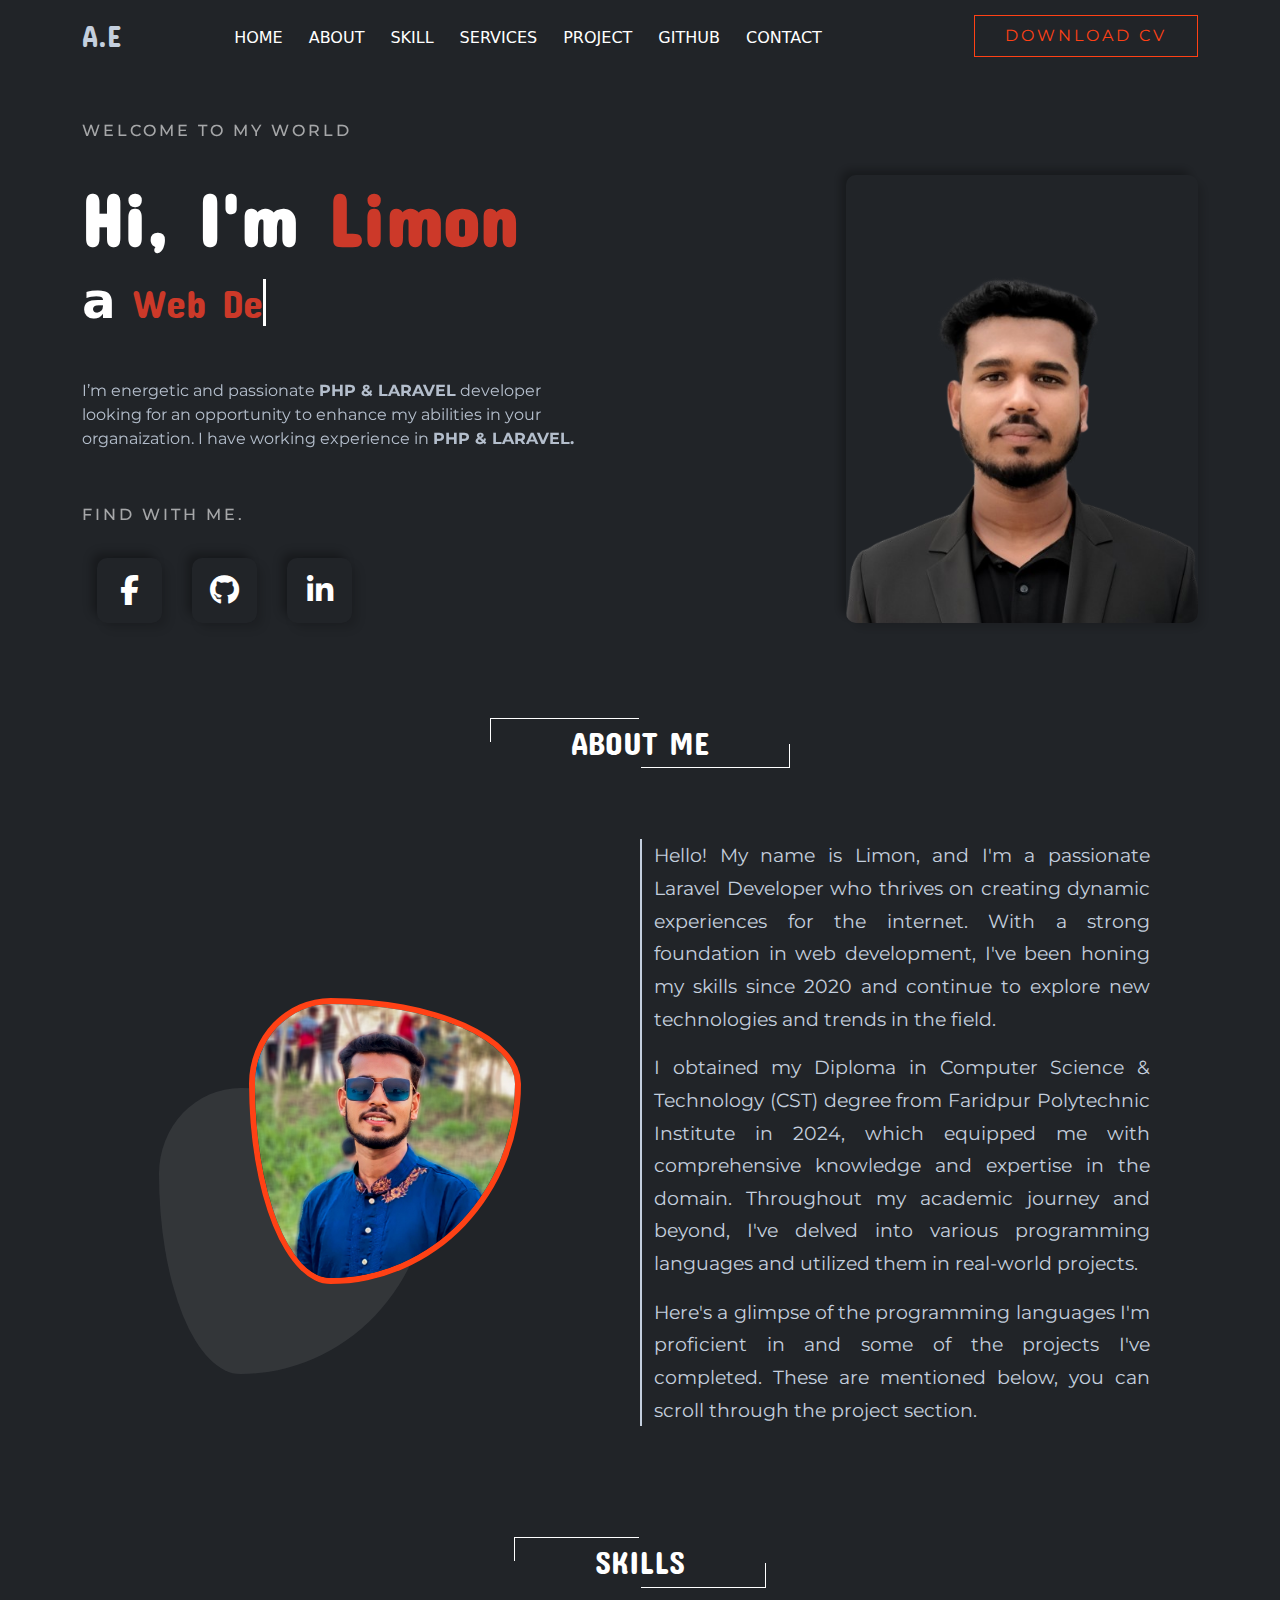
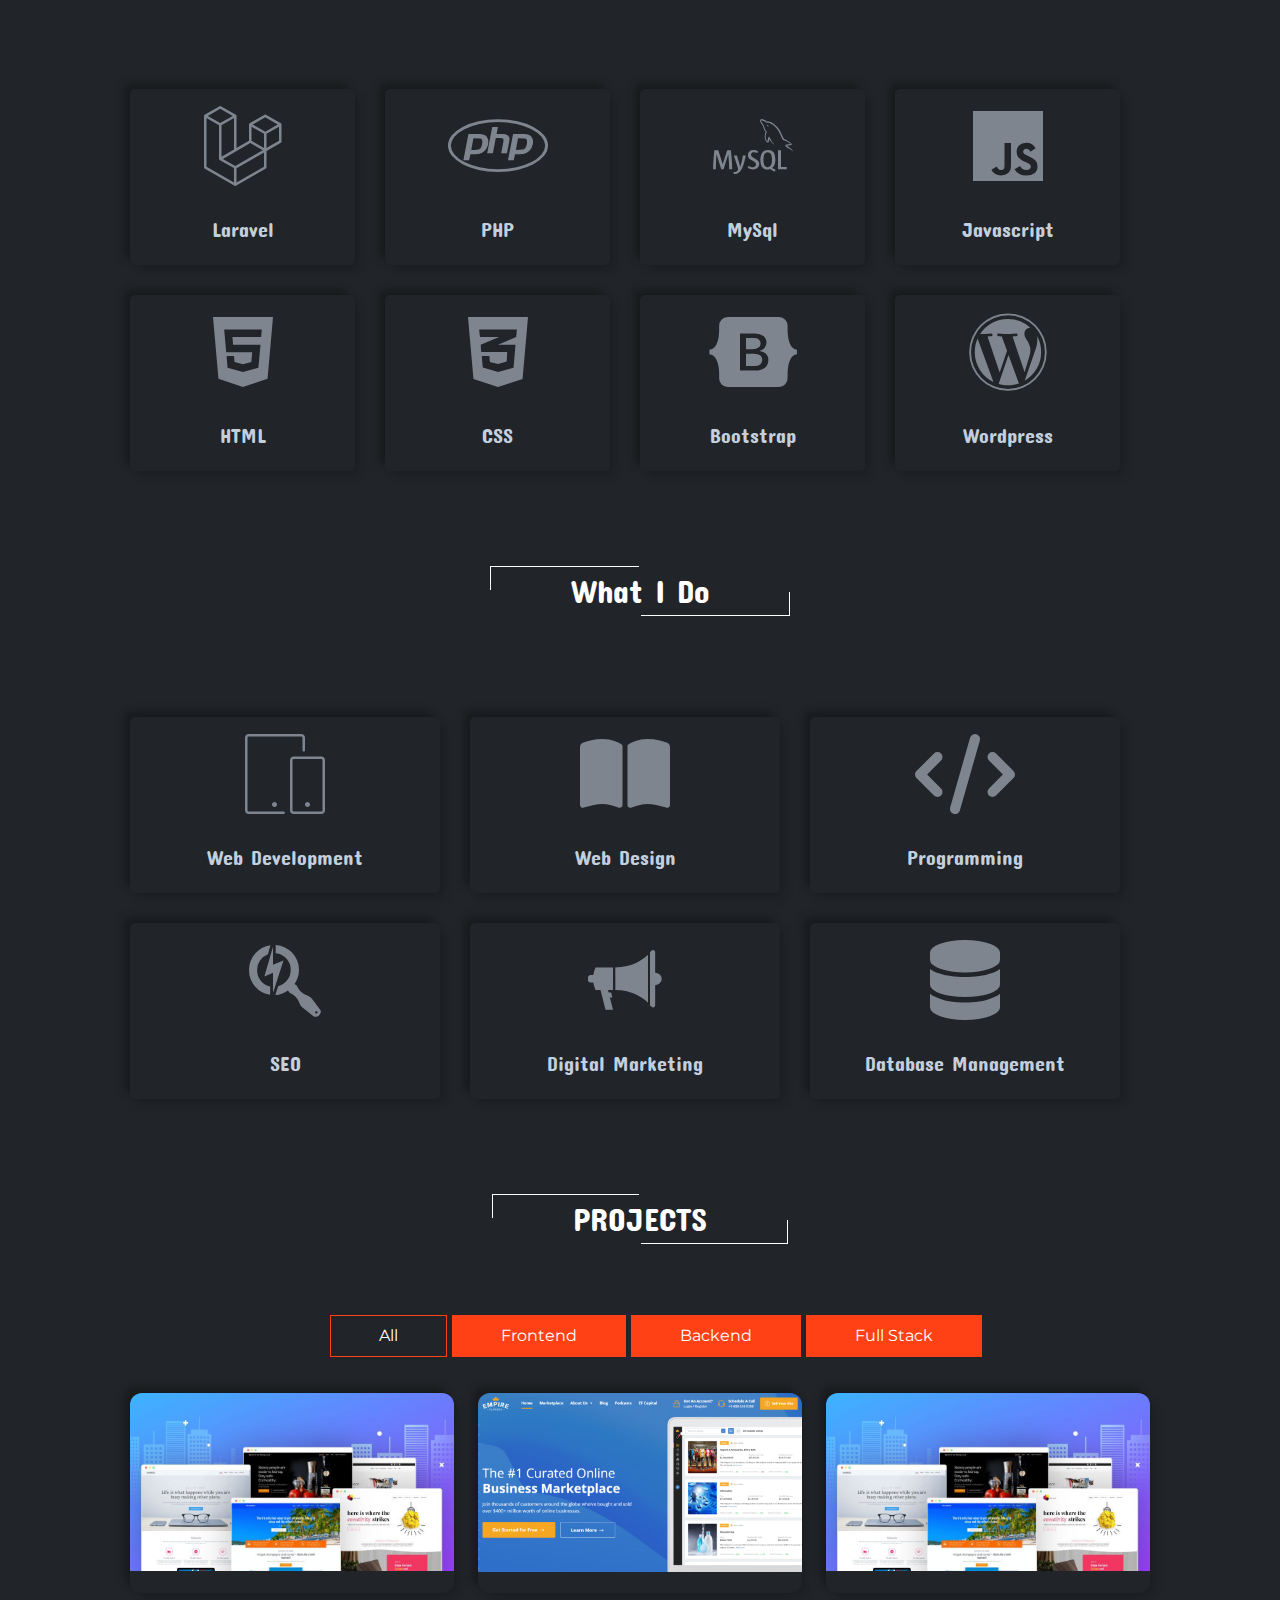
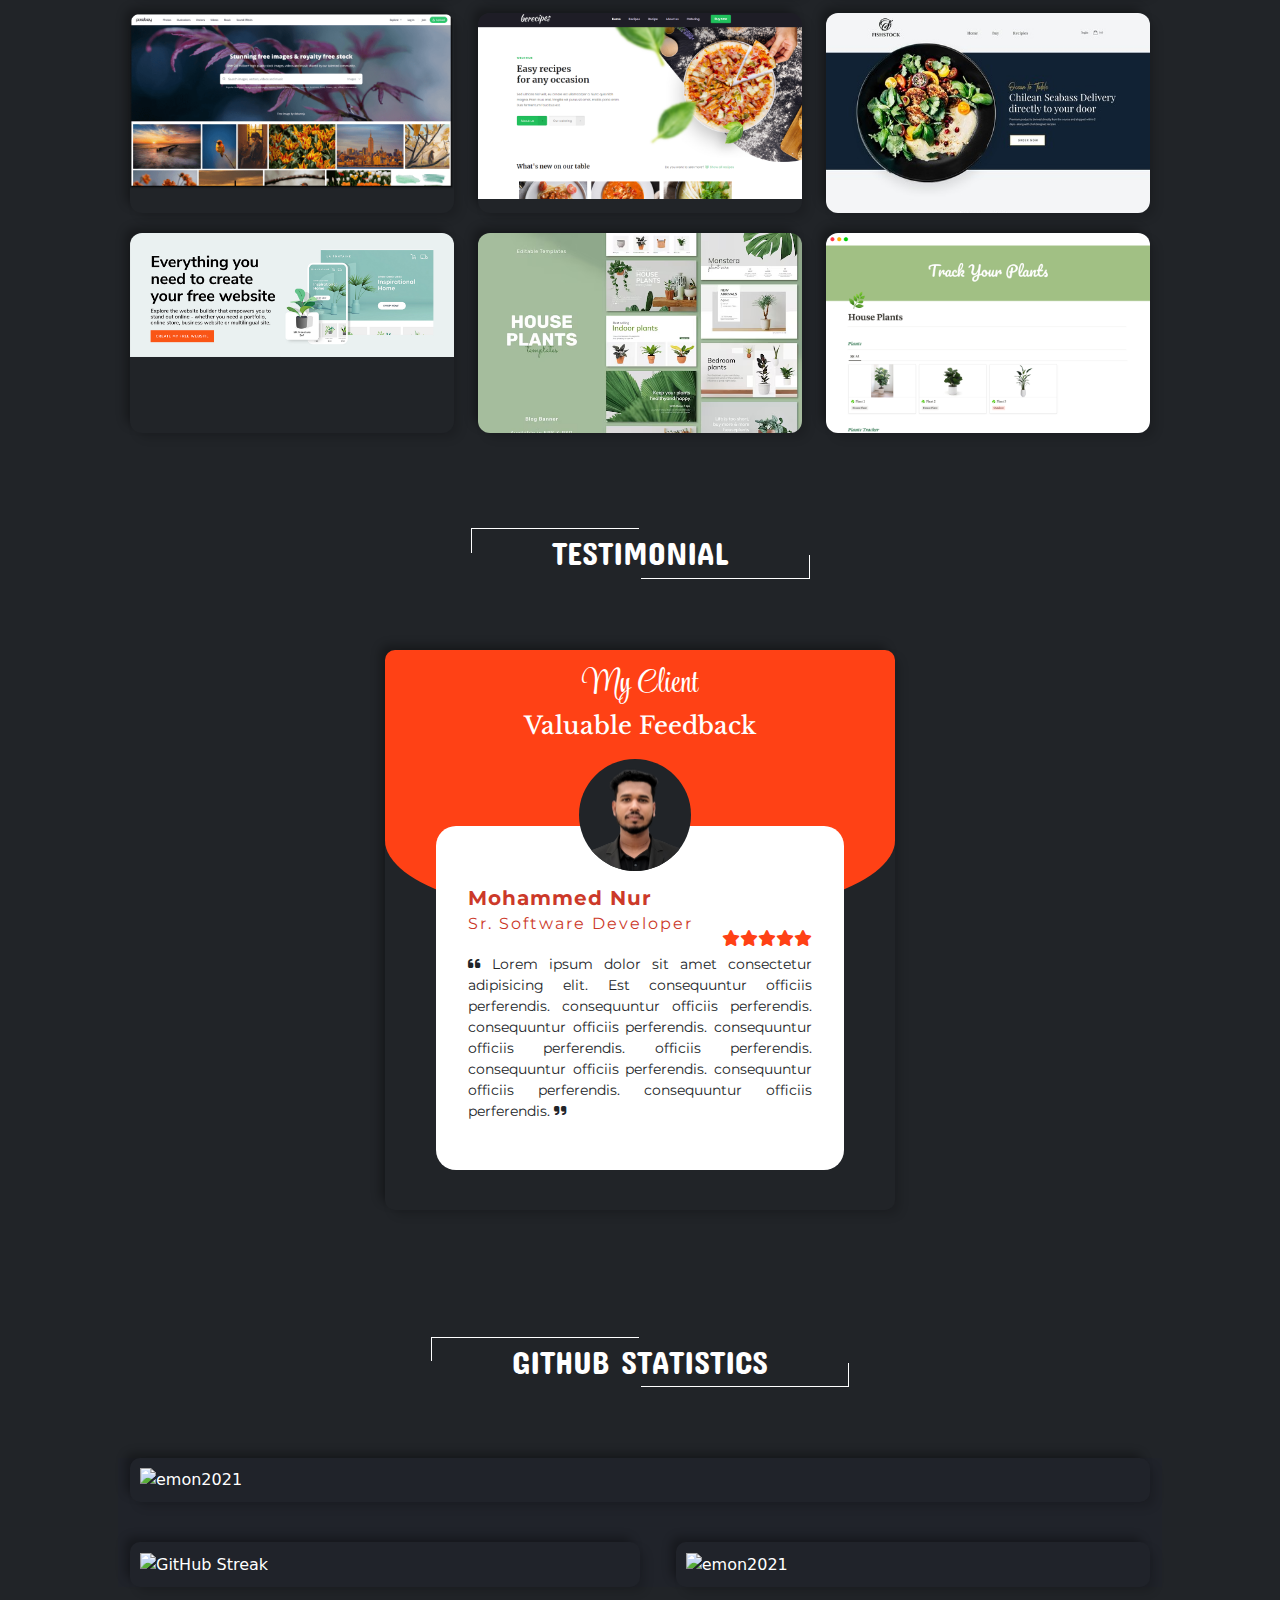
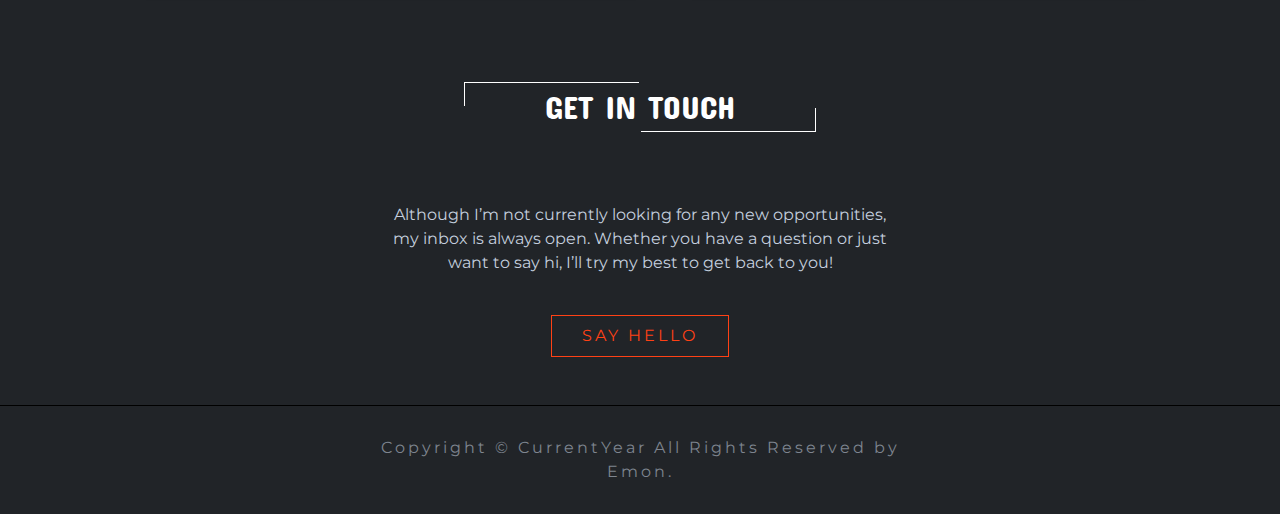
==== commit 112171ab: "design fix for testimonial" ====
--- a/index.html
+++ b/index.html
@@ -608,7 +608,7 @@
                                                     </p>
                                                 </div>
                                                 <div class="client_review">
-                                                    <div class="review_star d-flex justify-content-end mb-2">
+                                                    <div class="review_star  mb-2">
                                                         <i class="fa-solid fa-star"></i>
                                                         <i class="fa-solid fa-star"></i>
                                                         <i class="fa-solid fa-star"></i>
@@ -619,6 +619,17 @@
                                                         <i class="fa-solid fa-quote-left"></i>
                                                         Lorem ipsum dolor sit amet consectetur adipisicing elit. Est
                                                         consequuntur
+                                                        officiis
+                                                        perferendis.
+                                                        consequuntur
+                                                        officiis
+                                                        perferendis.
+                                                        consequuntur
+                                                        officiis
+                                                        perferendis.
+                                                        consequuntur
+                                                        officiis
+                                                        perferendis.
                                                         officiis
                                                         perferendis.
                                                         consequuntur
--- a/css/style.css
+++ b/css/style.css
@@ -612,17 +612,21 @@
 }
   /*=======-/projects=======*/
   /*======= Testimonial =======*/
-  
+
+.slick_item{padding-bottom: 2rem;}
 .slick_inner {
-  background: #3c3c3c;
+  /* background: #3c3c3c; */
   margin: 0 auto;
   padding-bottom: 0.5rem;
-  height: 100%;
+  height: 98%;
+  border-radius: 10px;
+  box-shadow: var(--shadow);
 }
 .item_top {
   background: #ff4115;
   width: 100%;
   height: 17rem;
+  border-radius: 10px;
   border-bottom-left-radius: 50% 30%;
   border-bottom-right-radius: 50% 30%;
   padding-top: 1rem;
@@ -670,8 +674,10 @@
 .item_btm {
   margin-top: -8rem;
 }
-.review_star.d-flex.justify-content-end.mb-2 {
+.review_star{
   color: var(--border-color);
+  display: flex;
+  justify-content: flex-end;
 }
 .client.text-left h5 {
   font-weight: bold;
@@ -684,6 +690,7 @@
   color: var(--bg-color);
   font-size: 14px;
 }
+
   /*=======-/ Testimonial =======*/
   /*=======say hello=======*/
   
--- a/css/responsive.css
+++ b/css/responsive.css
@@ -39,6 +39,13 @@
     .res_width{
         width: 100%;
     }
+    .review_star{
+        display: block;
+        margin-top: 6rem;
+    }
+    .client_designation {
+        line-height: 1rem;
+      }
     
 }/*========max width 575 pixels=======*/
 @media(max-width:576px)
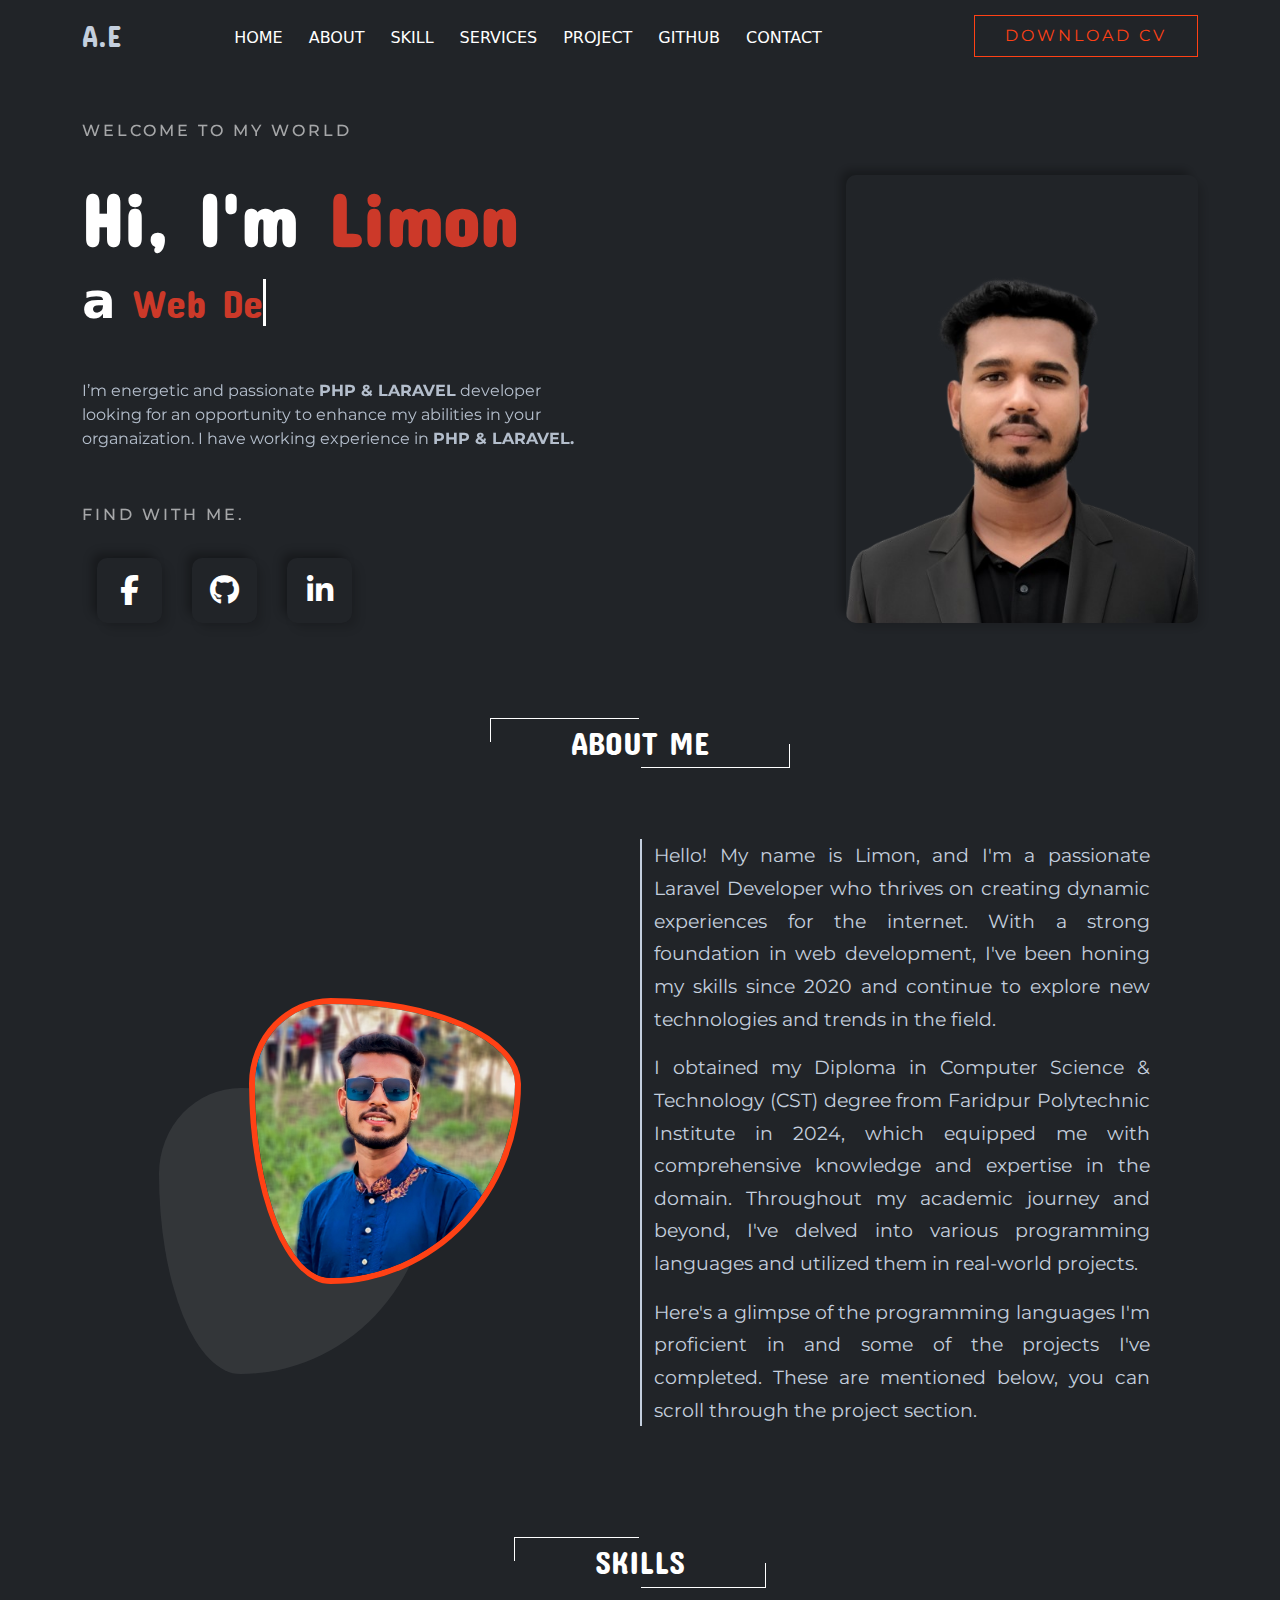
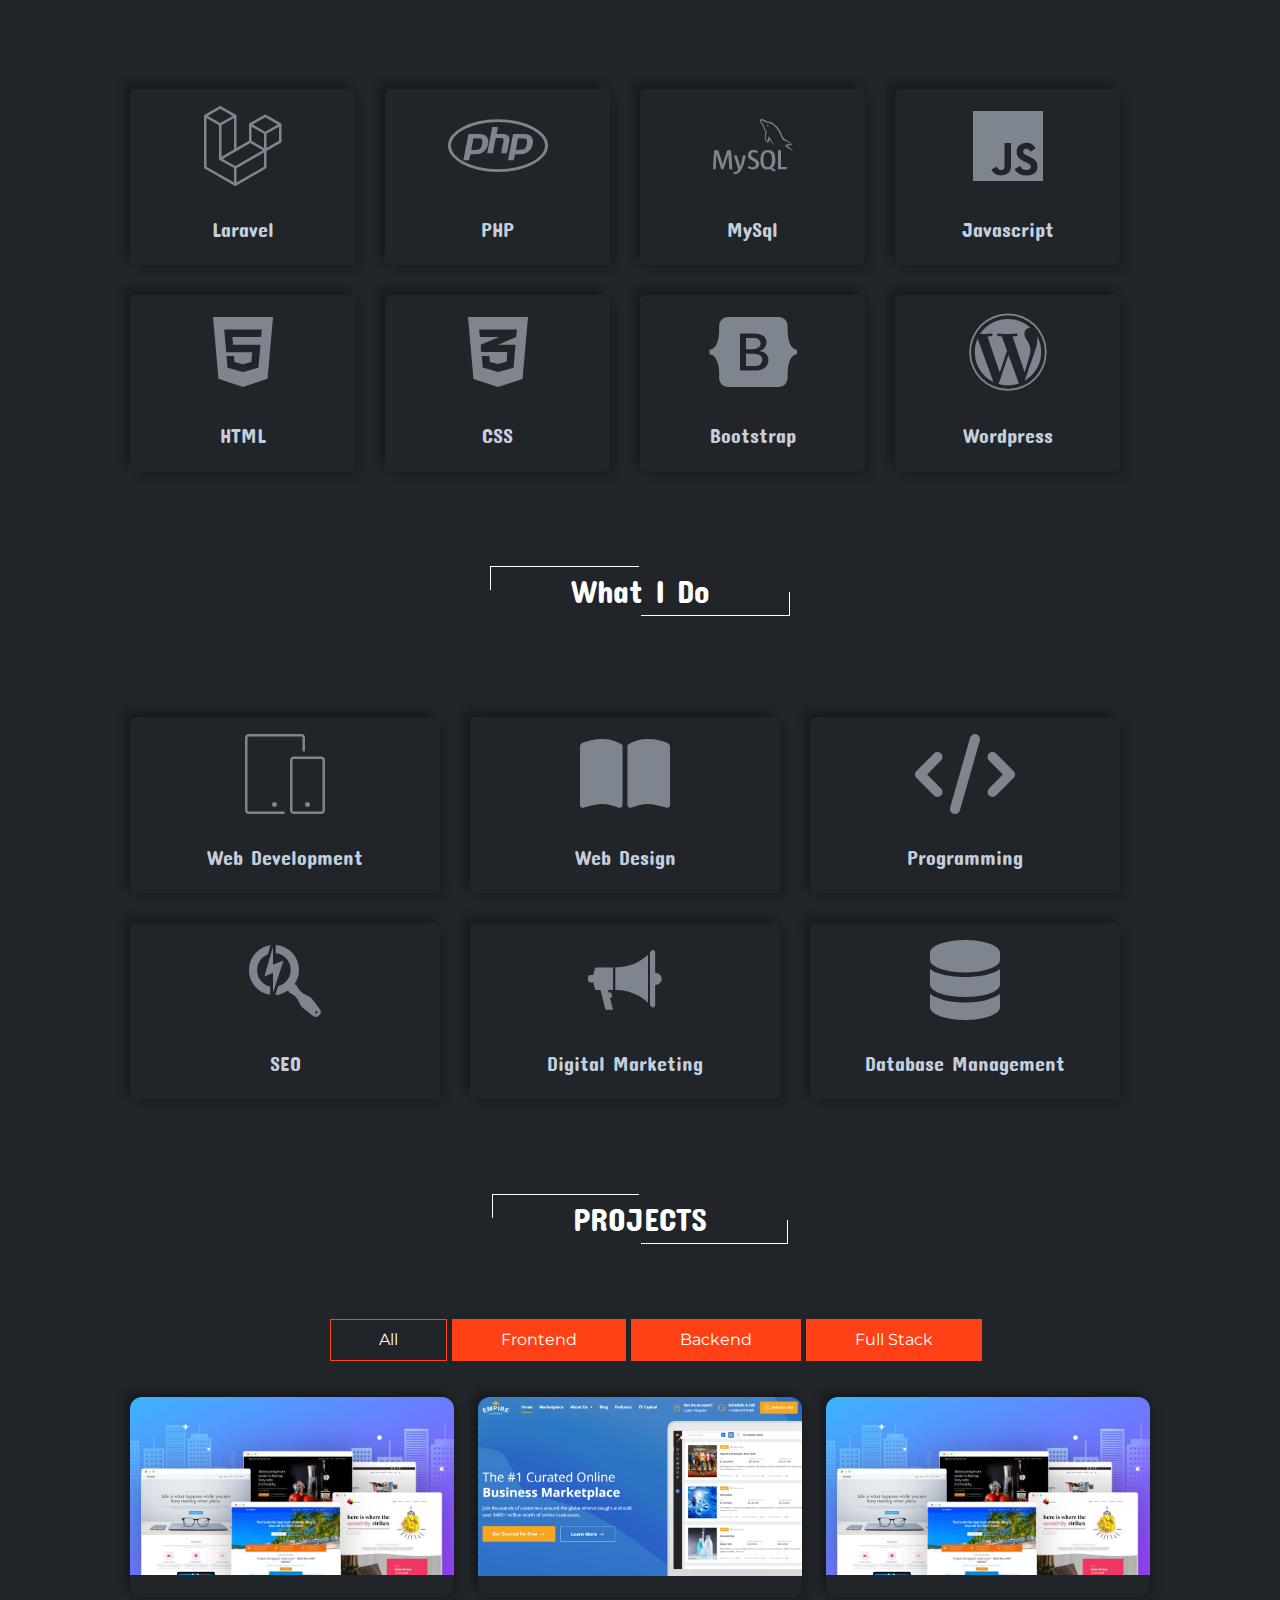
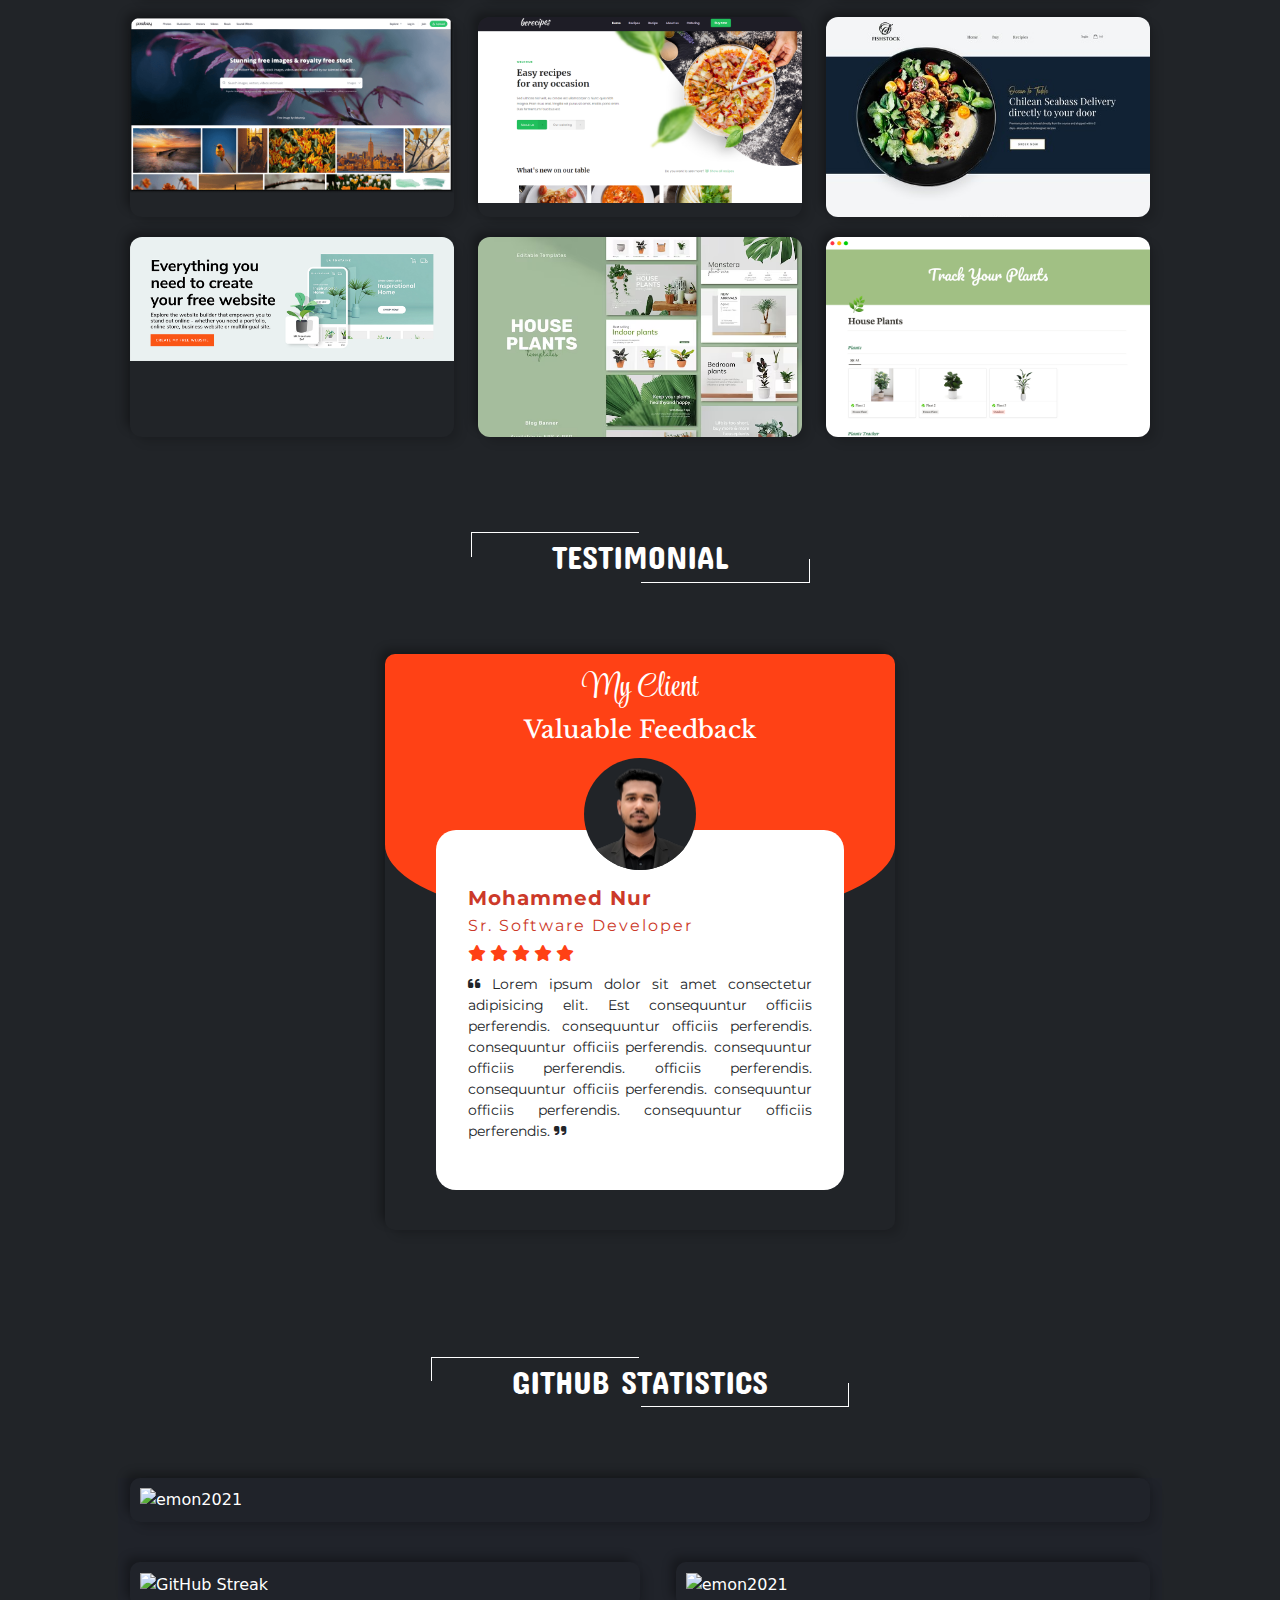
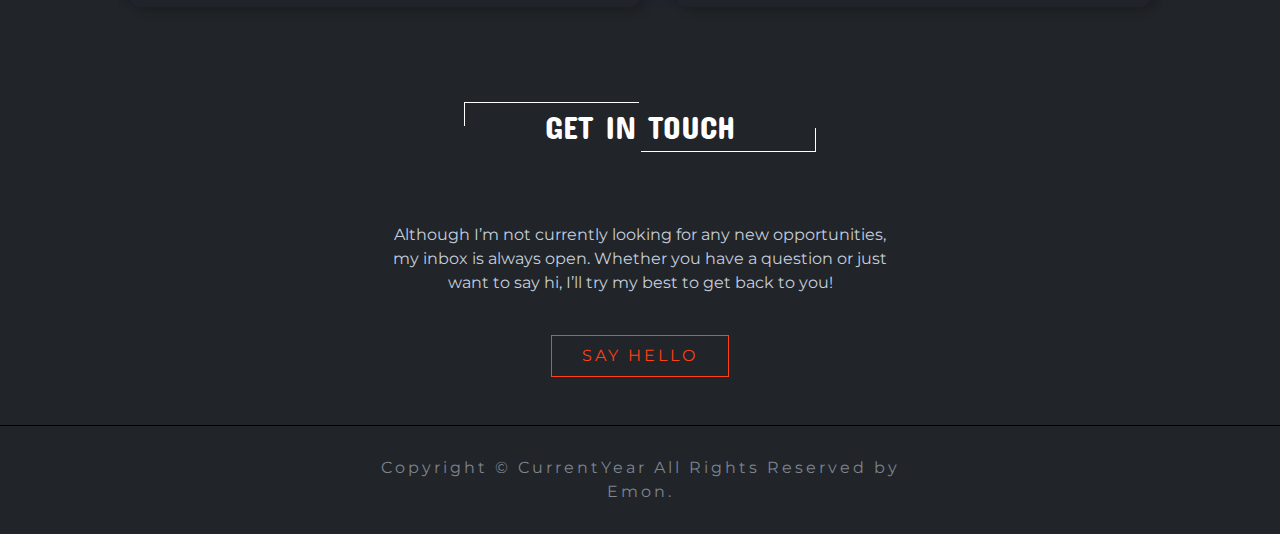
==== commit 0c30b860: "fix design issue for project and testimonial" ====
--- a/index.html
+++ b/index.html
@@ -461,10 +461,10 @@
                         <div class="row">
                             <div class="col-sm-12 col-md-12 col-lg-12 col-xl-12">
                                 <ul class="box_filter text-center">
-                                    <li class="box_control mixitup-control-active btn " data-filter="*">All</li>
-                                    <li class="box_control btn " data-filter=".frontend">Frontend</li>
-                                    <li class="box_control btn " data-filter=".backend">Backend</li>
-                                    <li class="box_control btn " data-filter=".fullstack">Full Stack</li>
+                                    <li class="box_control mt-1 mixitup-control-active btn " data-filter="*">All</li>
+                                    <li class="box_control mt-1 btn " data-filter=".frontend">Frontend</li>
+                                    <li class="box_control mt-1 btn " data-filter=".backend">Backend</li>
+                                    <li class="box_control mt-1 btn " data-filter=".fullstack">Full Stack</li>
                                 </ul>
                             </div>
                         </div>
--- a/css/style.css
+++ b/css/style.css
@@ -642,9 +642,7 @@
   overflow: hidden;
   background: #212428;
   margin: 0 auto;
-  position: absolute;
-  top: -67px;
-  left: 35%;
+  margin-top: -6.5rem;
 }
 .testi_img img {
   width: 100%;
@@ -657,18 +655,16 @@
   width: 80%;
   border-radius: 20px;
   margin: 2rem auto;
-  position: relative;
+  /*! position: relative; */
   font-family: var(--thirdFont-family);
 }
 .client {
-  position: absolute;
-  top: 60px;
   text-align: left;
   line-height: 0.7rem;
   color: var(--text1-color);
 }
 .client_review {
-  margin-top: 4.5rem;
+  margin-top: -1rem;
   text-align: justify;
 }
 .item_btm {
@@ -690,6 +686,7 @@
   color: var(--bg-color);
   font-size: 14px;
 }
+.testi_content{padding-top: 1rem;}
 
   /*=======-/ Testimonial =======*/
   /*=======say hello=======*/
--- a/css/responsive.css
+++ b/css/responsive.css
@@ -7,6 +7,11 @@
     .res_width{
         width: 95%;
     }
+    .review_star{
+        display: block;
+        margin-top: 1.5rem;
+    }
+    .client_designation {line-height: 1rem;}
     
 }
 @media(min-width:993px)
@@ -14,6 +19,11 @@
     .res_width{
         width: 93%;
     }
+    .review_star{
+        display: block;
+        margin-top: 1.5rem;
+    }
+    .client_designation {line-height: 1rem;}
     
 }
 /*========max width 768 pixels=======*/
@@ -41,11 +51,10 @@
     }
     .review_star{
         display: block;
-        margin-top: 6rem;
+        margin-top: 1.5rem;
     }
-    .client_designation {
-        line-height: 1rem;
-      }
+    .client_designation {line-height: 1rem;}
+    
     
 }/*========max width 575 pixels=======*/
 @media(max-width:576px)
@@ -66,10 +75,20 @@
     .res_width{
         width: 100%;
     }
+    .review_star{
+        display: block;
+        margin-top: 1.5rem;
+    }
+    .client_designation {line-height: 1rem;}
 }
 
 @media(max-width: 500px)
 {
     #offcanvasNavbar{width: 17rem;}
+    .review_star{
+        display: block;
+        margin-top: 1.5rem;
+    }
+    .client_designation {line-height: 1rem;}
 }
     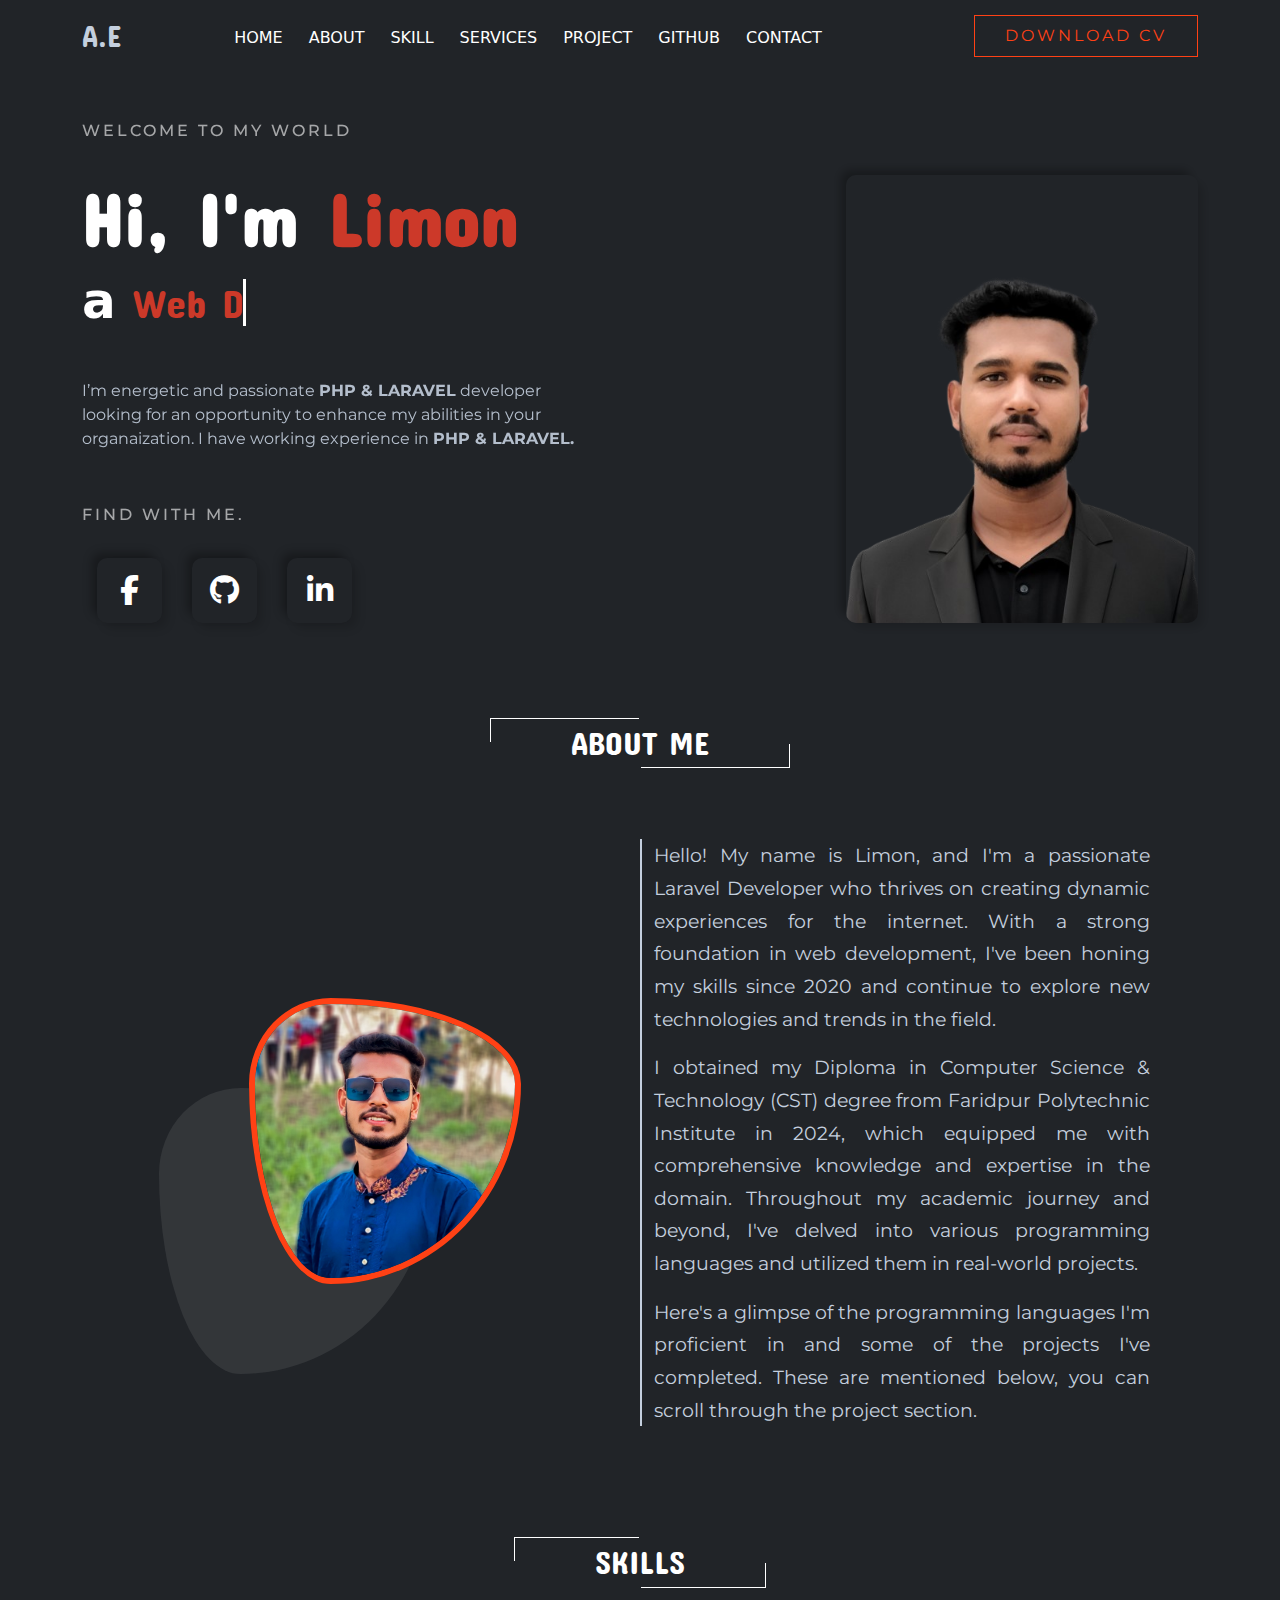
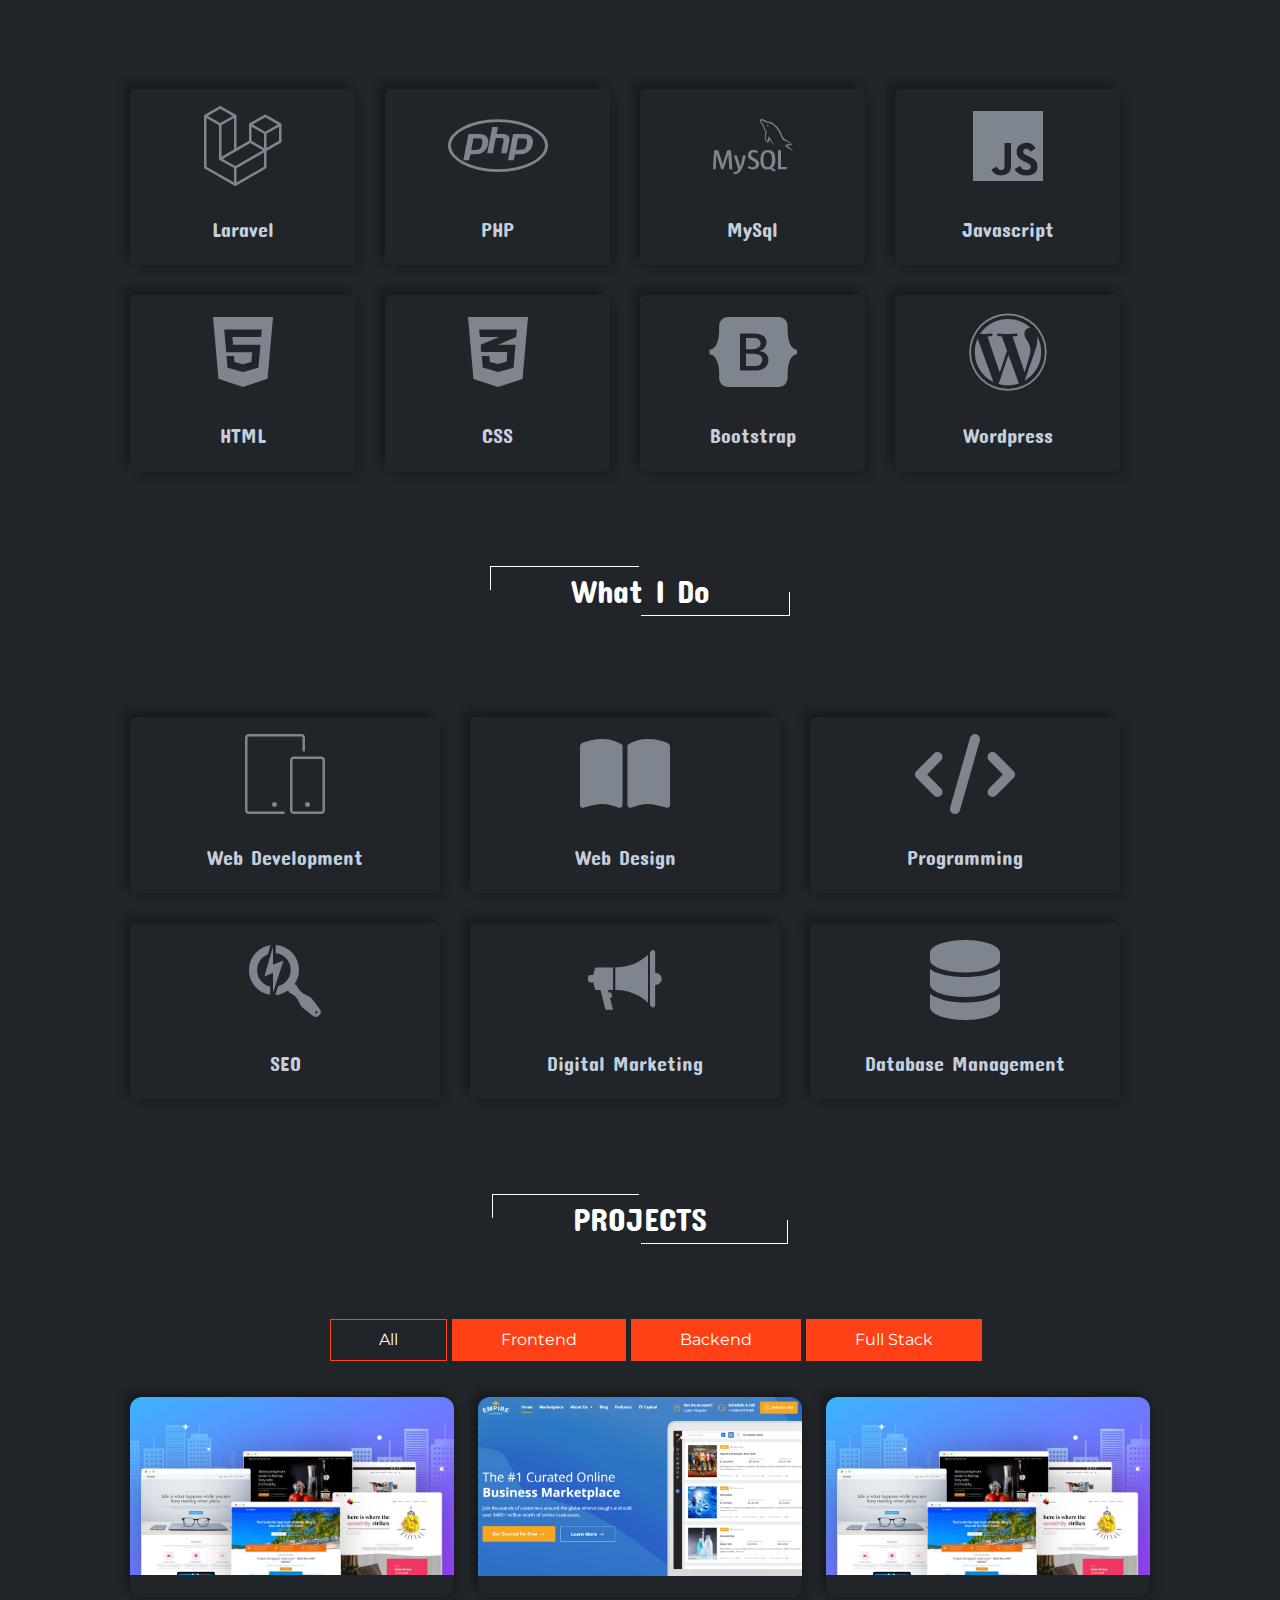
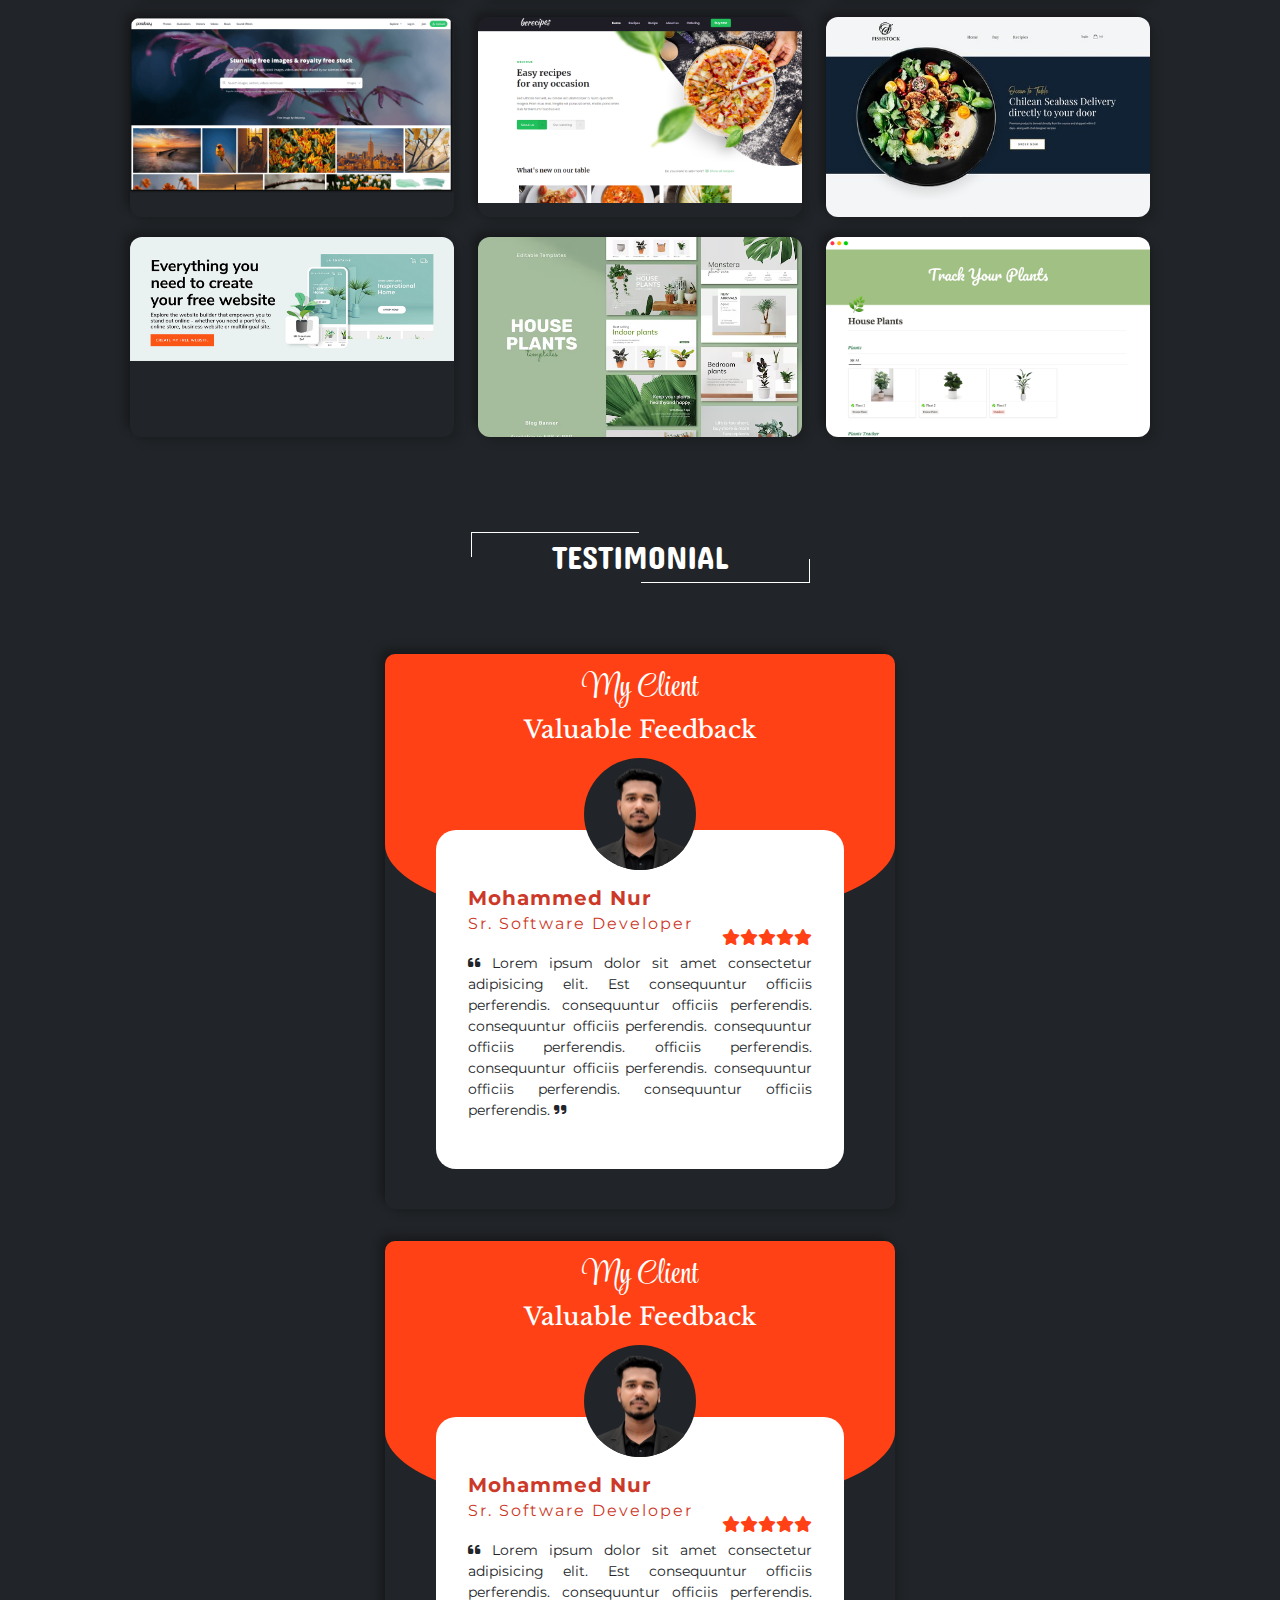
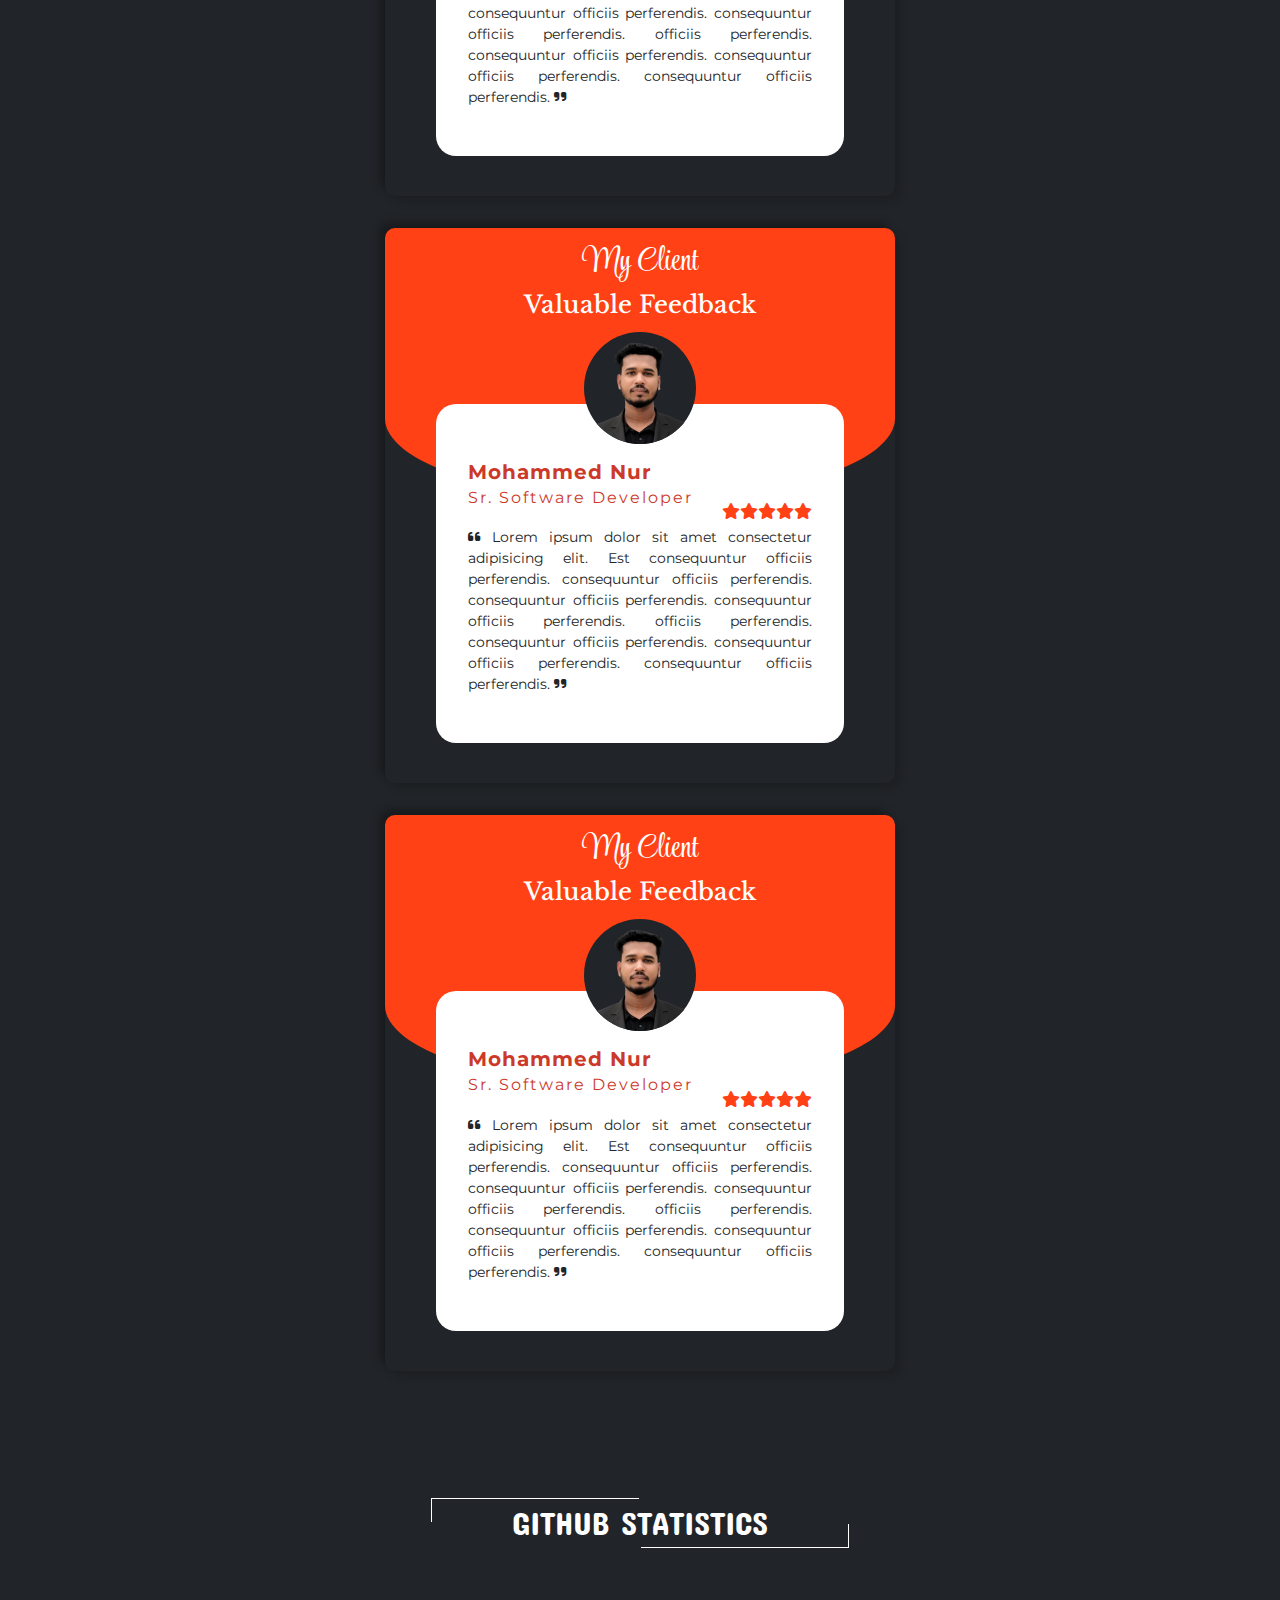
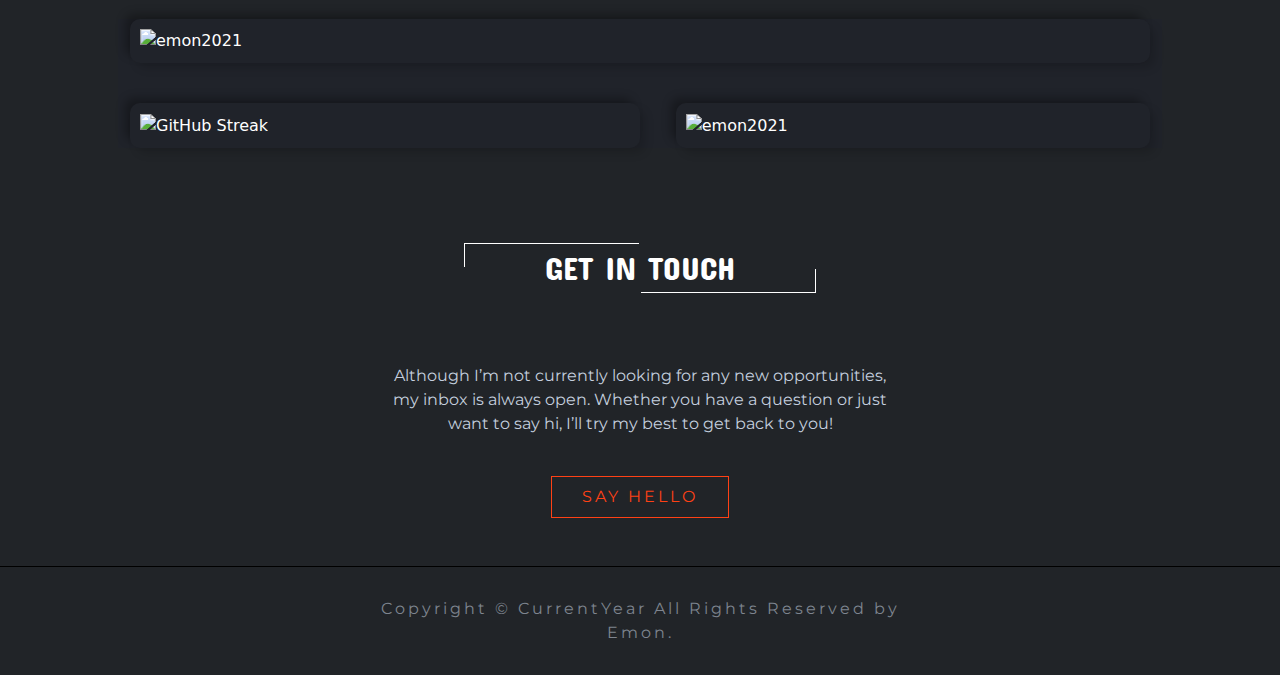
==== commit fa8cc645: "just copy testimonial" ====
--- a/index.html
+++ b/index.html
@@ -587,6 +587,192 @@
                     </div>
                     <div class="testimonial_wrapper" >
                         <div class="slick_carousel">
+                            <div class="slick_item text-center">
+                                <div class="slick_inner col-md-6 col-lg-6 col-xl-6 col-sm-12 col-12">
+                                    <div class="item_top">
+                                        <h5 class="client_title fs-2">My Client</h5>
+                                        <h4 class="feedback">
+                                            Valuable Feedback
+                                        </h4>
+                                    </div>
+                                    <div class="item_btm">
+                                        <div class="testi_card">
+                                            <div class="testi_img">
+                                                <img src="images/emon.pro.png" alt="business">
+                                            </div>
+                                            <div class="testi_content">
+                                                <div class="client text-left">
+                                                    <h5>Mohammed Nur</h5>
+                                                    <p class="client_designation">
+                                                        Sr. Software Developer
+                                                    </p>
+                                                </div>
+                                                <div class="client_review">
+                                                    <div class="review_star  mb-2">
+                                                        <i class="fa-solid fa-star"></i>
+                                                        <i class="fa-solid fa-star"></i>
+                                                        <i class="fa-solid fa-star"></i>
+                                                        <i class="fa-solid fa-star"></i>
+                                                        <i class="fa-solid fa-star"></i>
+                                                    </div>
+                                                    <p>
+                                                        <i class="fa-solid fa-quote-left"></i>
+                                                        Lorem ipsum dolor sit amet consectetur adipisicing elit. Est
+                                                        consequuntur
+                                                        officiis
+                                                        perferendis.
+                                                        consequuntur
+                                                        officiis
+                                                        perferendis.
+                                                        consequuntur
+                                                        officiis
+                                                        perferendis.
+                                                        consequuntur
+                                                        officiis
+                                                        perferendis.
+                                                        officiis
+                                                        perferendis.
+                                                        consequuntur
+                                                        officiis
+                                                        perferendis.
+                                                        consequuntur
+                                                        officiis
+                                                        perferendis.
+                                                        consequuntur
+                                                        officiis
+                                                        perferendis.
+                                                        <i class="fa-solid fa-quote-right"></i>
+                                                    </p>
+                                                </div>
+                                            </div>
+                                        </div>
+                                    </div>
+                                </div>
+                            </div>
+                            <div class="slick_item text-center">
+                                <div class="slick_inner col-md-6 col-lg-6 col-xl-6 col-sm-12 col-12">
+                                    <div class="item_top">
+                                        <h5 class="client_title fs-2">My Client</h5>
+                                        <h4 class="feedback">
+                                            Valuable Feedback
+                                        </h4>
+                                    </div>
+                                    <div class="item_btm">
+                                        <div class="testi_card">
+                                            <div class="testi_img">
+                                                <img src="images/emon.pro.png" alt="business">
+                                            </div>
+                                            <div class="testi_content">
+                                                <div class="client text-left">
+                                                    <h5>Mohammed Nur</h5>
+                                                    <p class="client_designation">
+                                                        Sr. Software Developer
+                                                    </p>
+                                                </div>
+                                                <div class="client_review">
+                                                    <div class="review_star  mb-2">
+                                                        <i class="fa-solid fa-star"></i>
+                                                        <i class="fa-solid fa-star"></i>
+                                                        <i class="fa-solid fa-star"></i>
+                                                        <i class="fa-solid fa-star"></i>
+                                                        <i class="fa-solid fa-star"></i>
+                                                    </div>
+                                                    <p>
+                                                        <i class="fa-solid fa-quote-left"></i>
+                                                        Lorem ipsum dolor sit amet consectetur adipisicing elit. Est
+                                                        consequuntur
+                                                        officiis
+                                                        perferendis.
+                                                        consequuntur
+                                                        officiis
+                                                        perferendis.
+                                                        consequuntur
+                                                        officiis
+                                                        perferendis.
+                                                        consequuntur
+                                                        officiis
+                                                        perferendis.
+                                                        officiis
+                                                        perferendis.
+                                                        consequuntur
+                                                        officiis
+                                                        perferendis.
+                                                        consequuntur
+                                                        officiis
+                                                        perferendis.
+                                                        consequuntur
+                                                        officiis
+                                                        perferendis.
+                                                        <i class="fa-solid fa-quote-right"></i>
+                                                    </p>
+                                                </div>
+                                            </div>
+                                        </div>
+                                    </div>
+                                </div>
+                            </div>
+                            <div class="slick_item text-center">
+                                <div class="slick_inner col-md-6 col-lg-6 col-xl-6 col-sm-12 col-12">
+                                    <div class="item_top">
+                                        <h5 class="client_title fs-2">My Client</h5>
+                                        <h4 class="feedback">
+                                            Valuable Feedback
+                                        </h4>
+                                    </div>
+                                    <div class="item_btm">
+                                        <div class="testi_card">
+                                            <div class="testi_img">
+                                                <img src="images/emon.pro.png" alt="business">
+                                            </div>
+                                            <div class="testi_content">
+                                                <div class="client text-left">
+                                                    <h5>Mohammed Nur</h5>
+                                                    <p class="client_designation">
+                                                        Sr. Software Developer
+                                                    </p>
+                                                </div>
+                                                <div class="client_review">
+                                                    <div class="review_star  mb-2">
+                                                        <i class="fa-solid fa-star"></i>
+                                                        <i class="fa-solid fa-star"></i>
+                                                        <i class="fa-solid fa-star"></i>
+                                                        <i class="fa-solid fa-star"></i>
+                                                        <i class="fa-solid fa-star"></i>
+                                                    </div>
+                                                    <p>
+                                                        <i class="fa-solid fa-quote-left"></i>
+                                                        Lorem ipsum dolor sit amet consectetur adipisicing elit. Est
+                                                        consequuntur
+                                                        officiis
+                                                        perferendis.
+                                                        consequuntur
+                                                        officiis
+                                                        perferendis.
+                                                        consequuntur
+                                                        officiis
+                                                        perferendis.
+                                                        consequuntur
+                                                        officiis
+                                                        perferendis.
+                                                        officiis
+                                                        perferendis.
+                                                        consequuntur
+                                                        officiis
+                                                        perferendis.
+                                                        consequuntur
+                                                        officiis
+                                                        perferendis.
+                                                        consequuntur
+                                                        officiis
+                                                        perferendis.
+                                                        <i class="fa-solid fa-quote-right"></i>
+                                                    </p>
+                                                </div>
+                                            </div>
+                                        </div>
+                                    </div>
+                                </div>
+                            </div>
                             <div class="slick_item text-center">
                                 <div class="slick_inner col-md-6 col-lg-6 col-xl-6 col-sm-12 col-12">
                                     <div class="item_top">
--- a/css/responsive.css
+++ b/css/responsive.css
@@ -7,11 +7,6 @@
     .res_width{
         width: 95%;
     }
-    .review_star{
-        display: block;
-        margin-top: 1.5rem;
-    }
-    .client_designation {line-height: 1rem;}
     
 }
 @media(min-width:993px)
@@ -19,11 +14,6 @@
     .res_width{
         width: 93%;
     }
-    .review_star{
-        display: block;
-        margin-top: 1.5rem;
-    }
-    .client_designation {line-height: 1rem;}
     
 }
 /*========max width 768 pixels=======*/
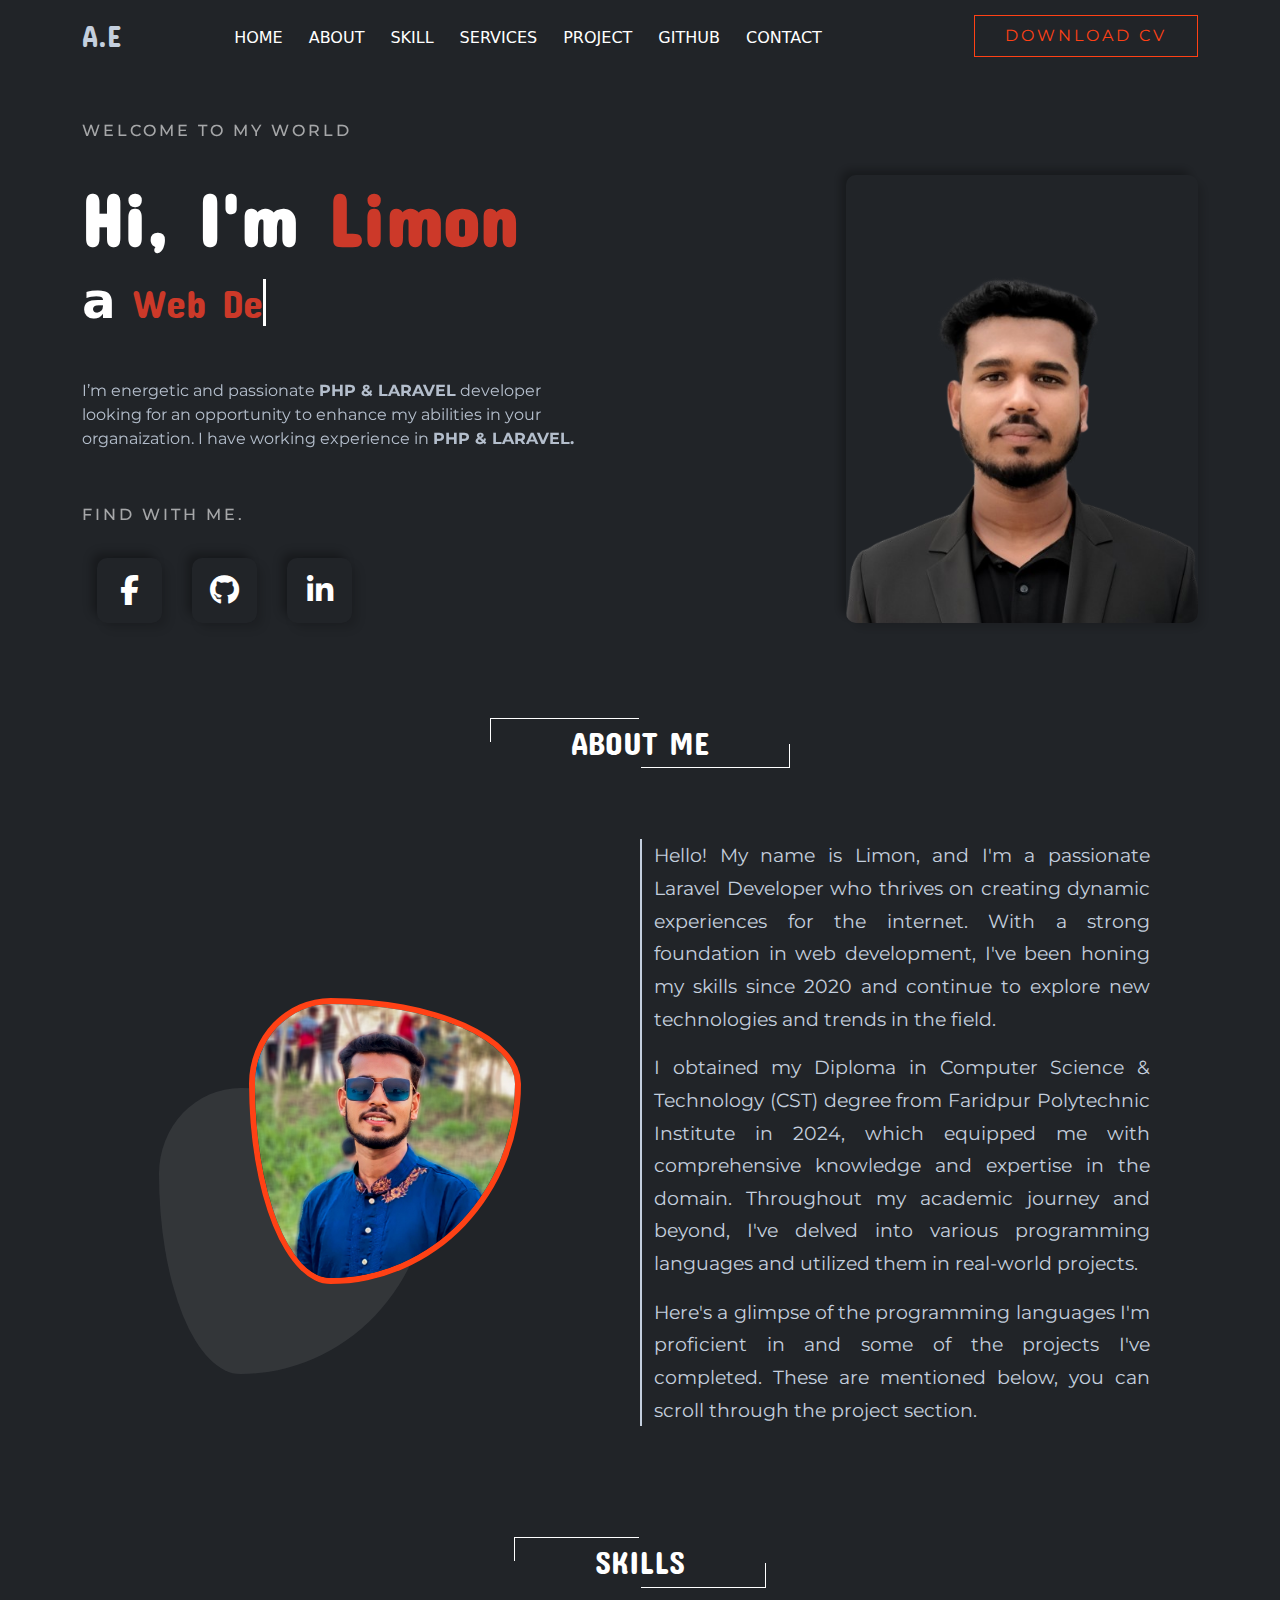
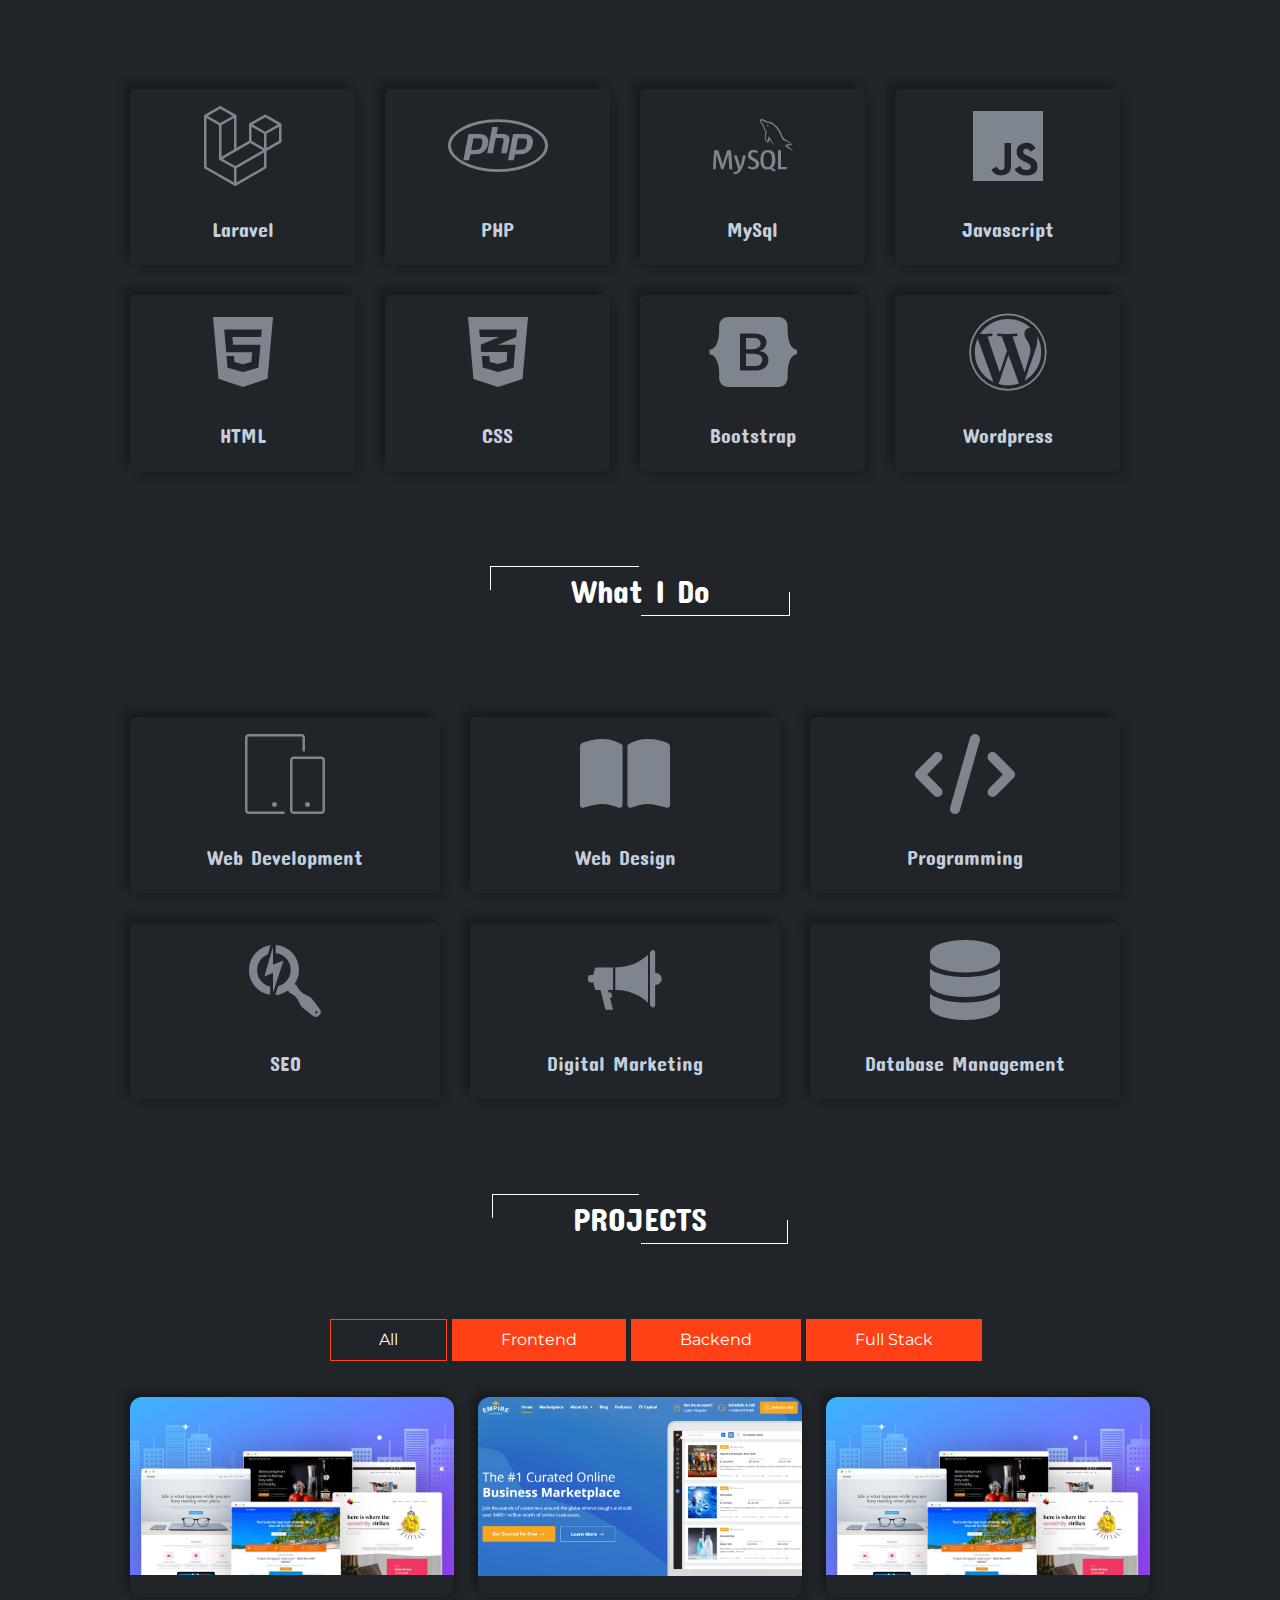
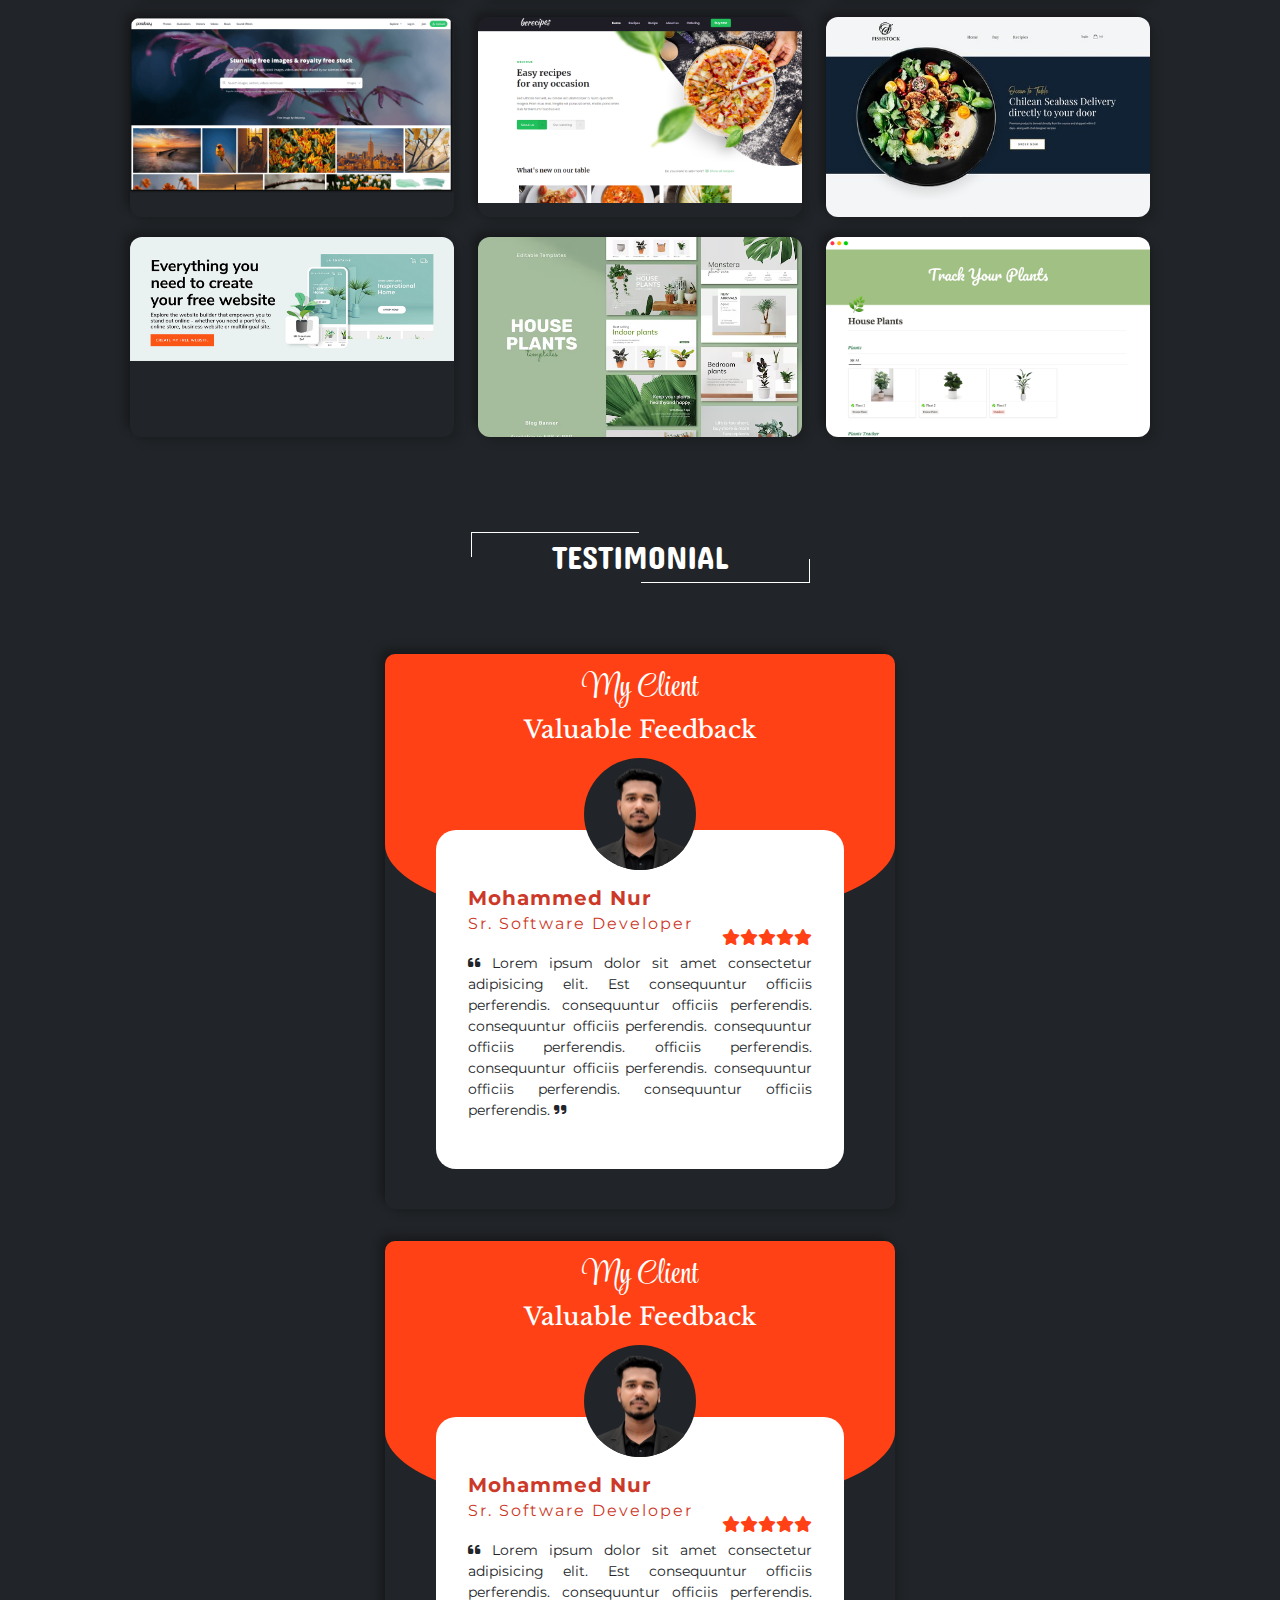
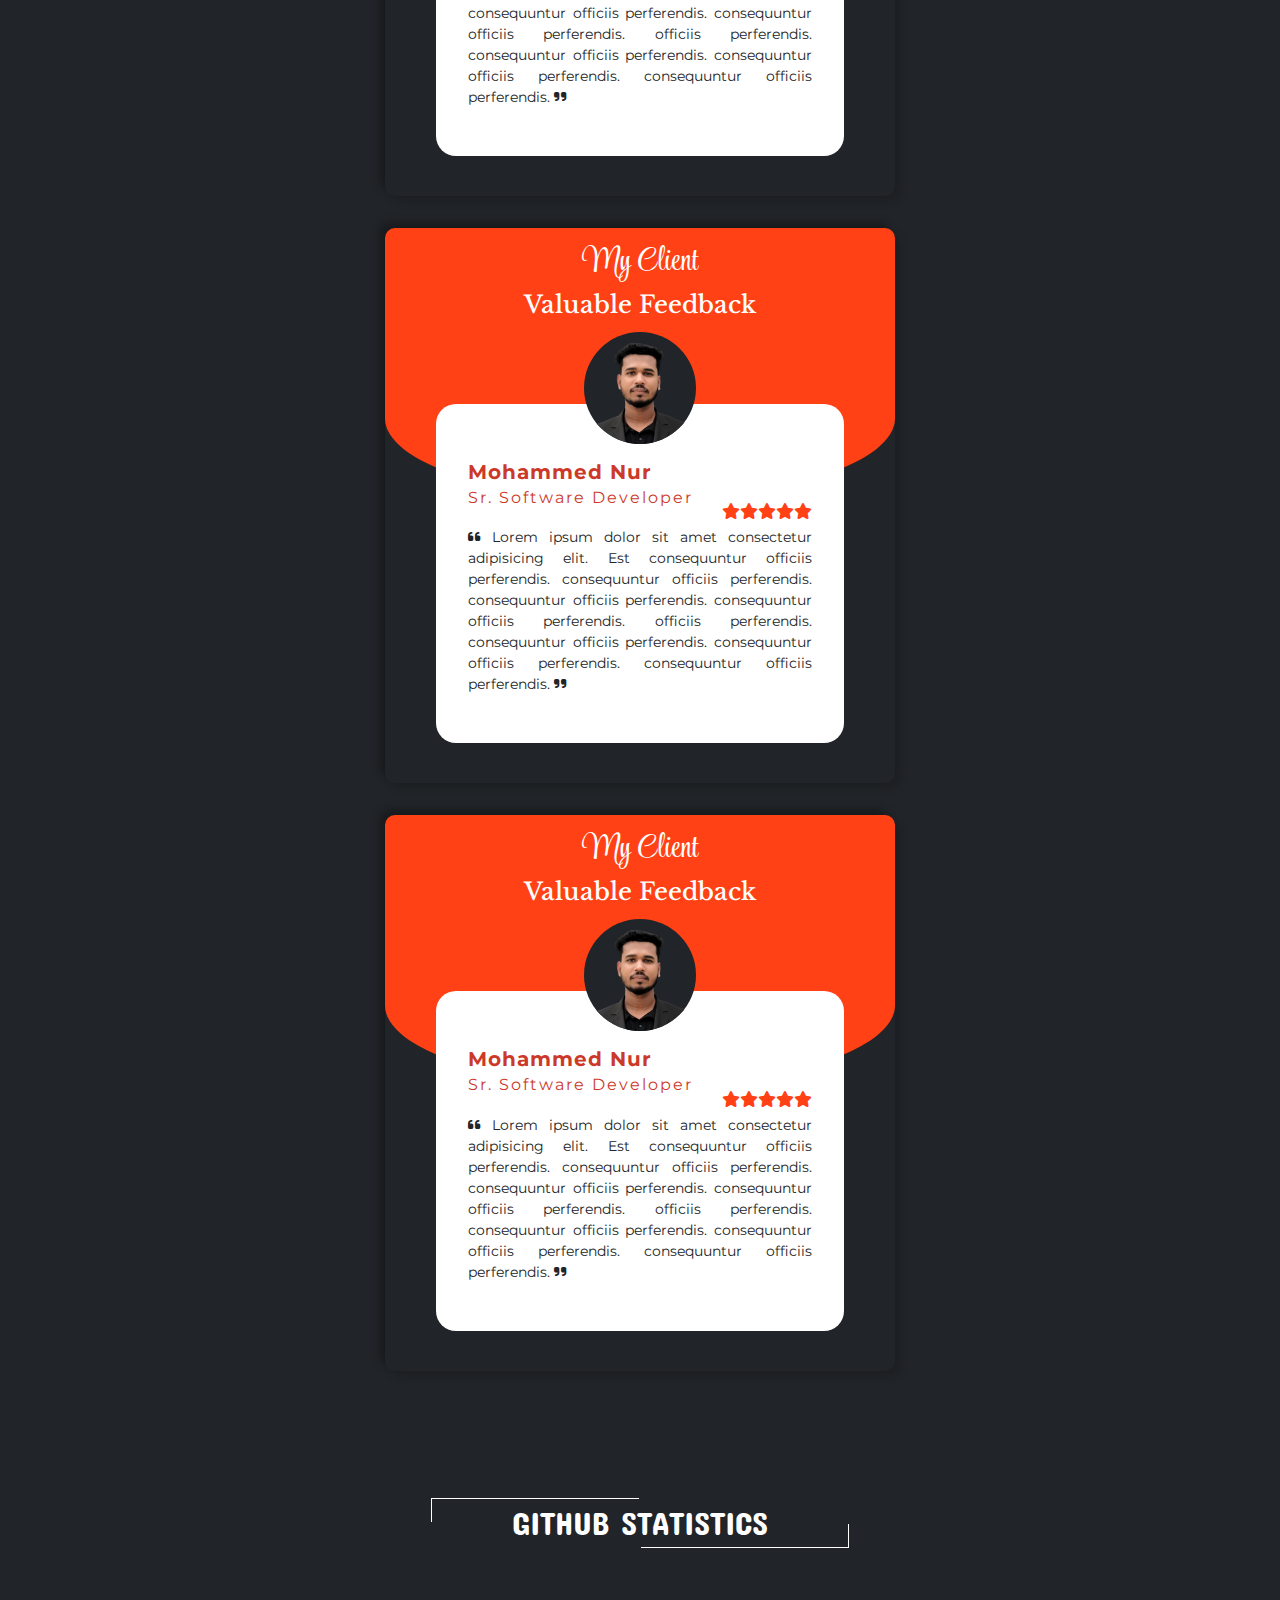
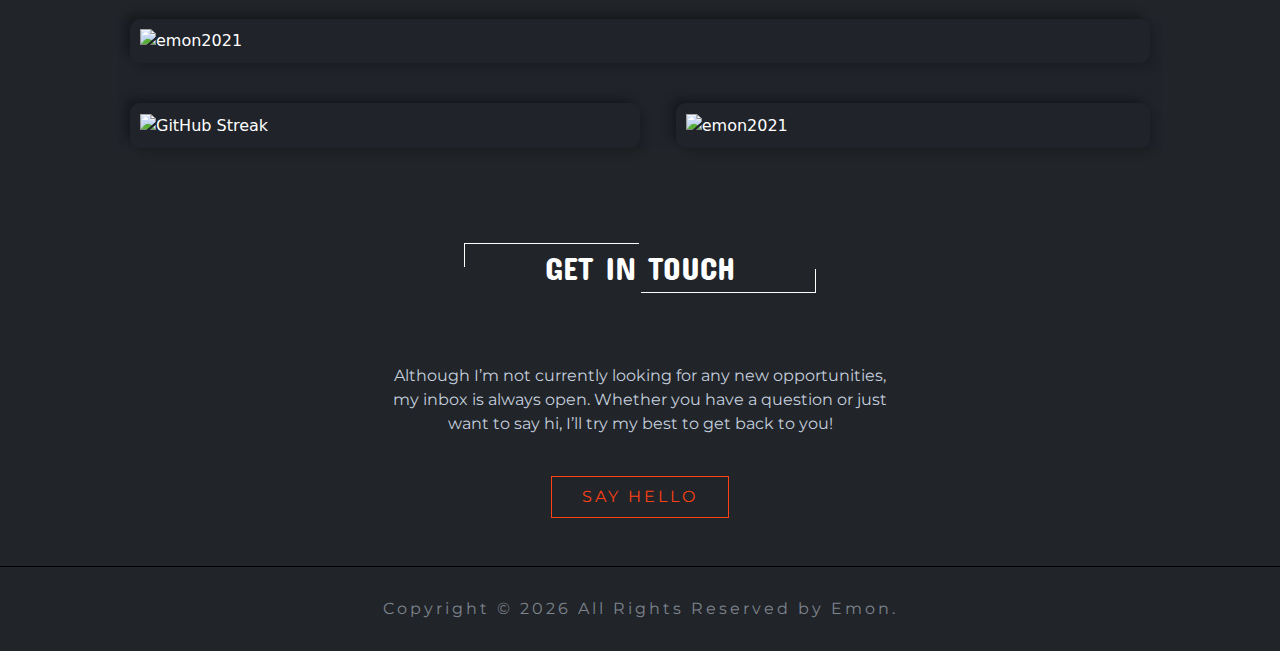
==== commit ca5fd644: "uncomment scroll top on relaod code" ====
--- a/index.html
+++ b/index.html
@@ -952,7 +952,7 @@
     <!----custom.app.js---->
     <script src="js/app.js"></script>
      <!-- custom jquery -->
-    <!-- <script>
+    <script>
         //__jquery to Scroll to a Specific Section After Page Reload__//
         $(document).ready(function () {
             // Get the specific section on the page
@@ -987,7 +987,7 @@
                 $(this).text(text.replace('CurrentYear', crnt_year));
             });
         });
-    </script> -->
+    </script>
 
 </body>
 
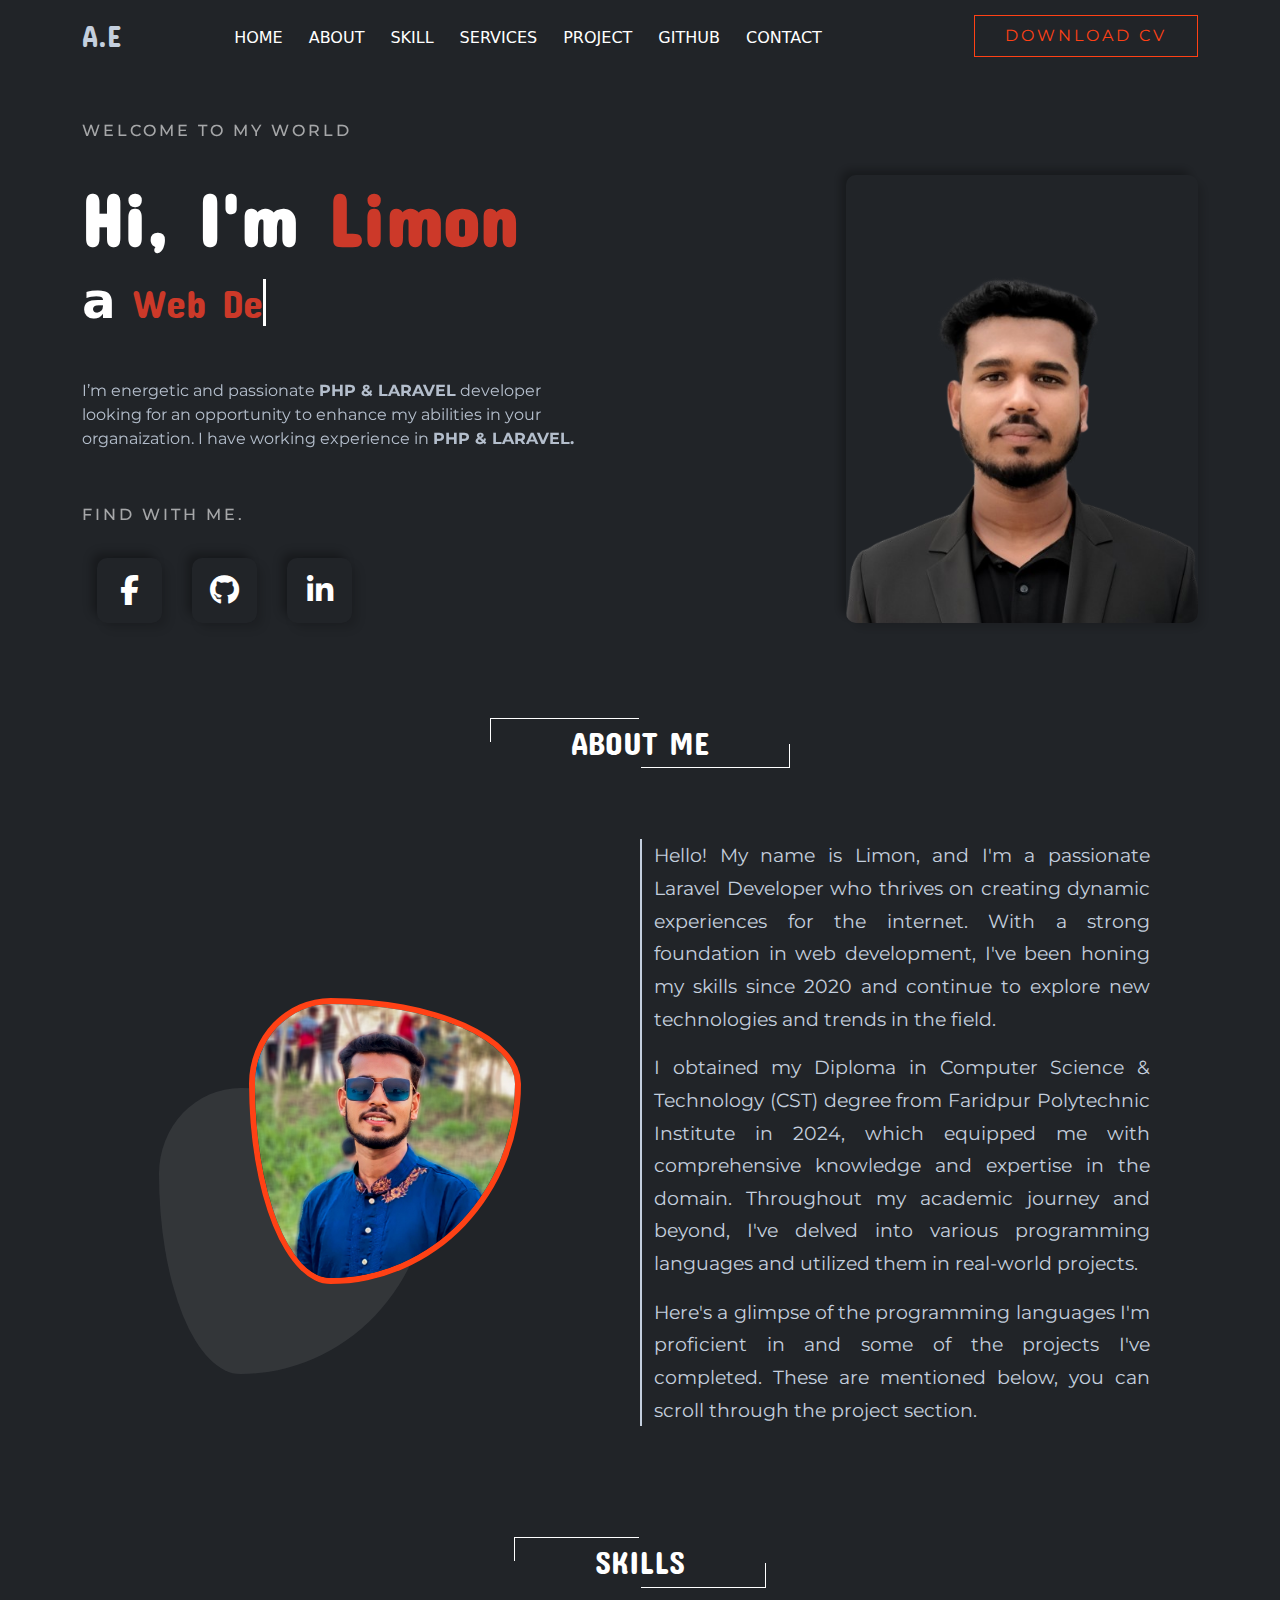
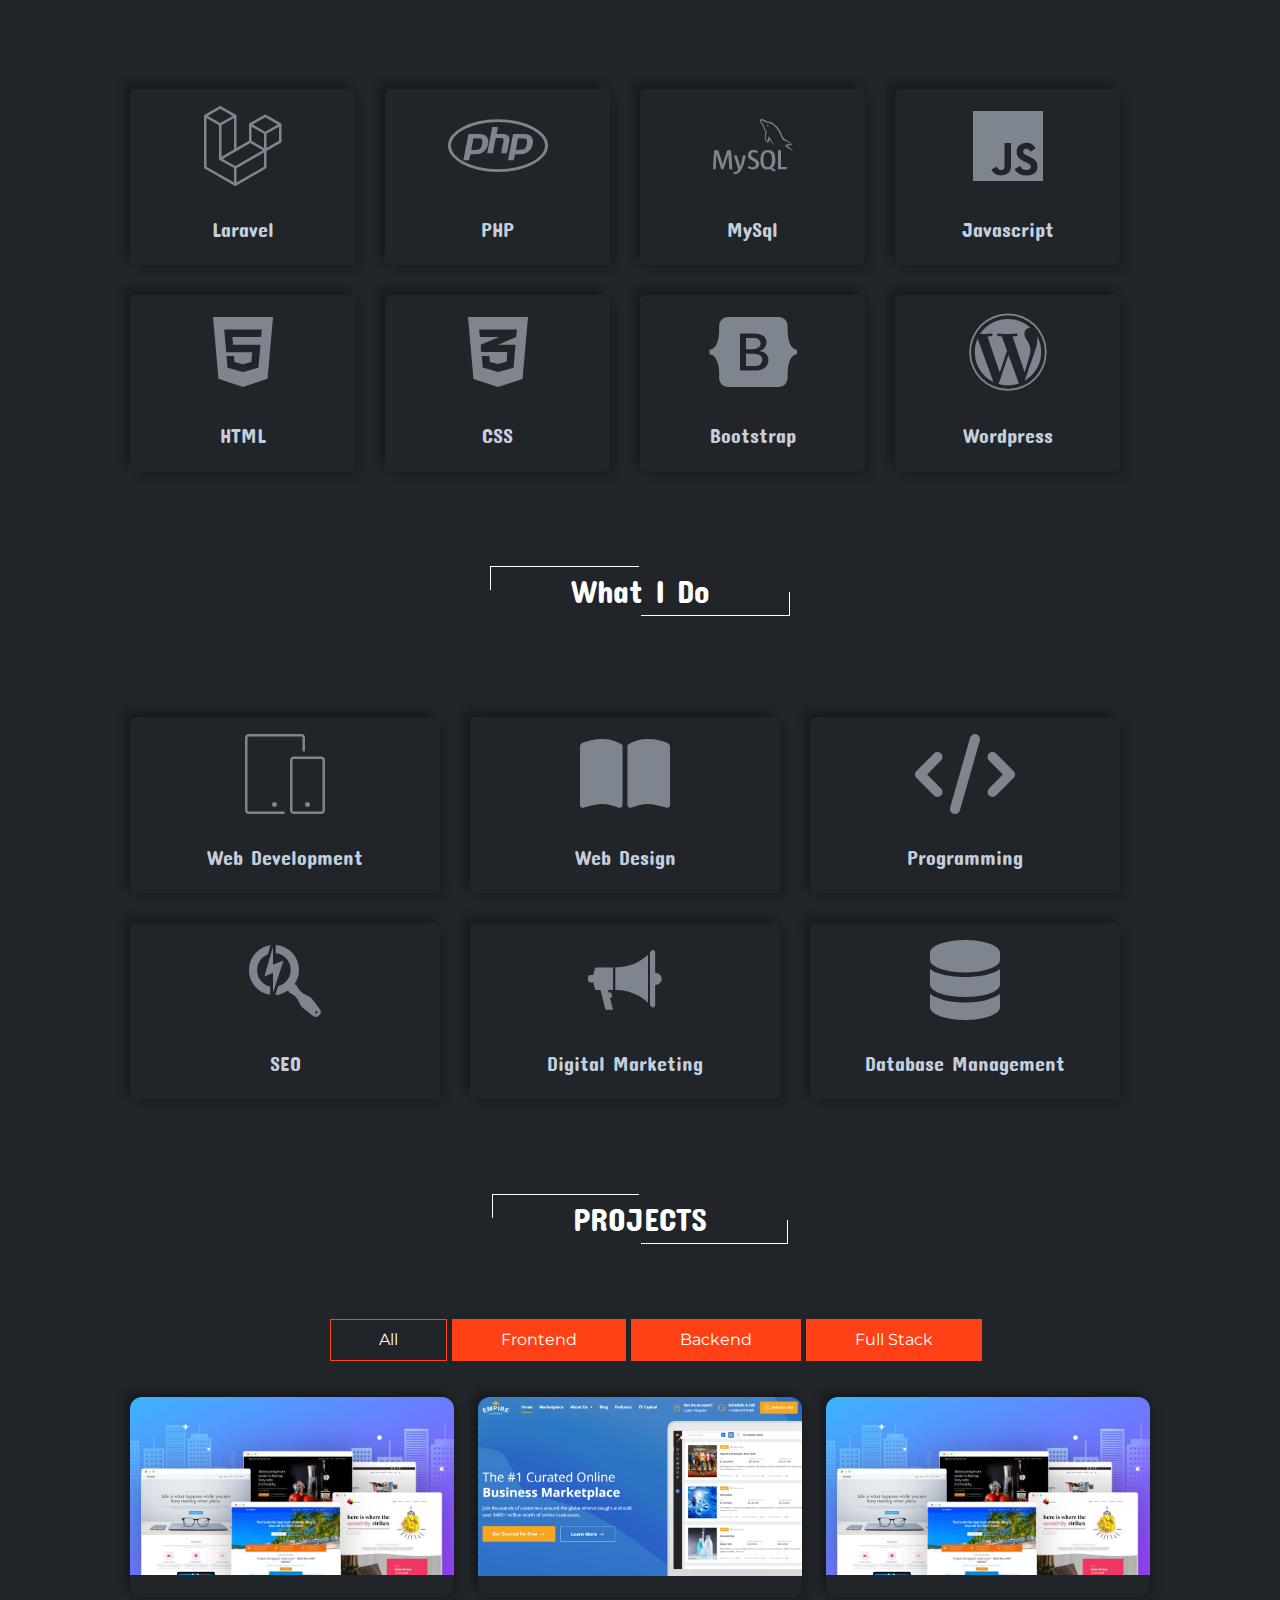
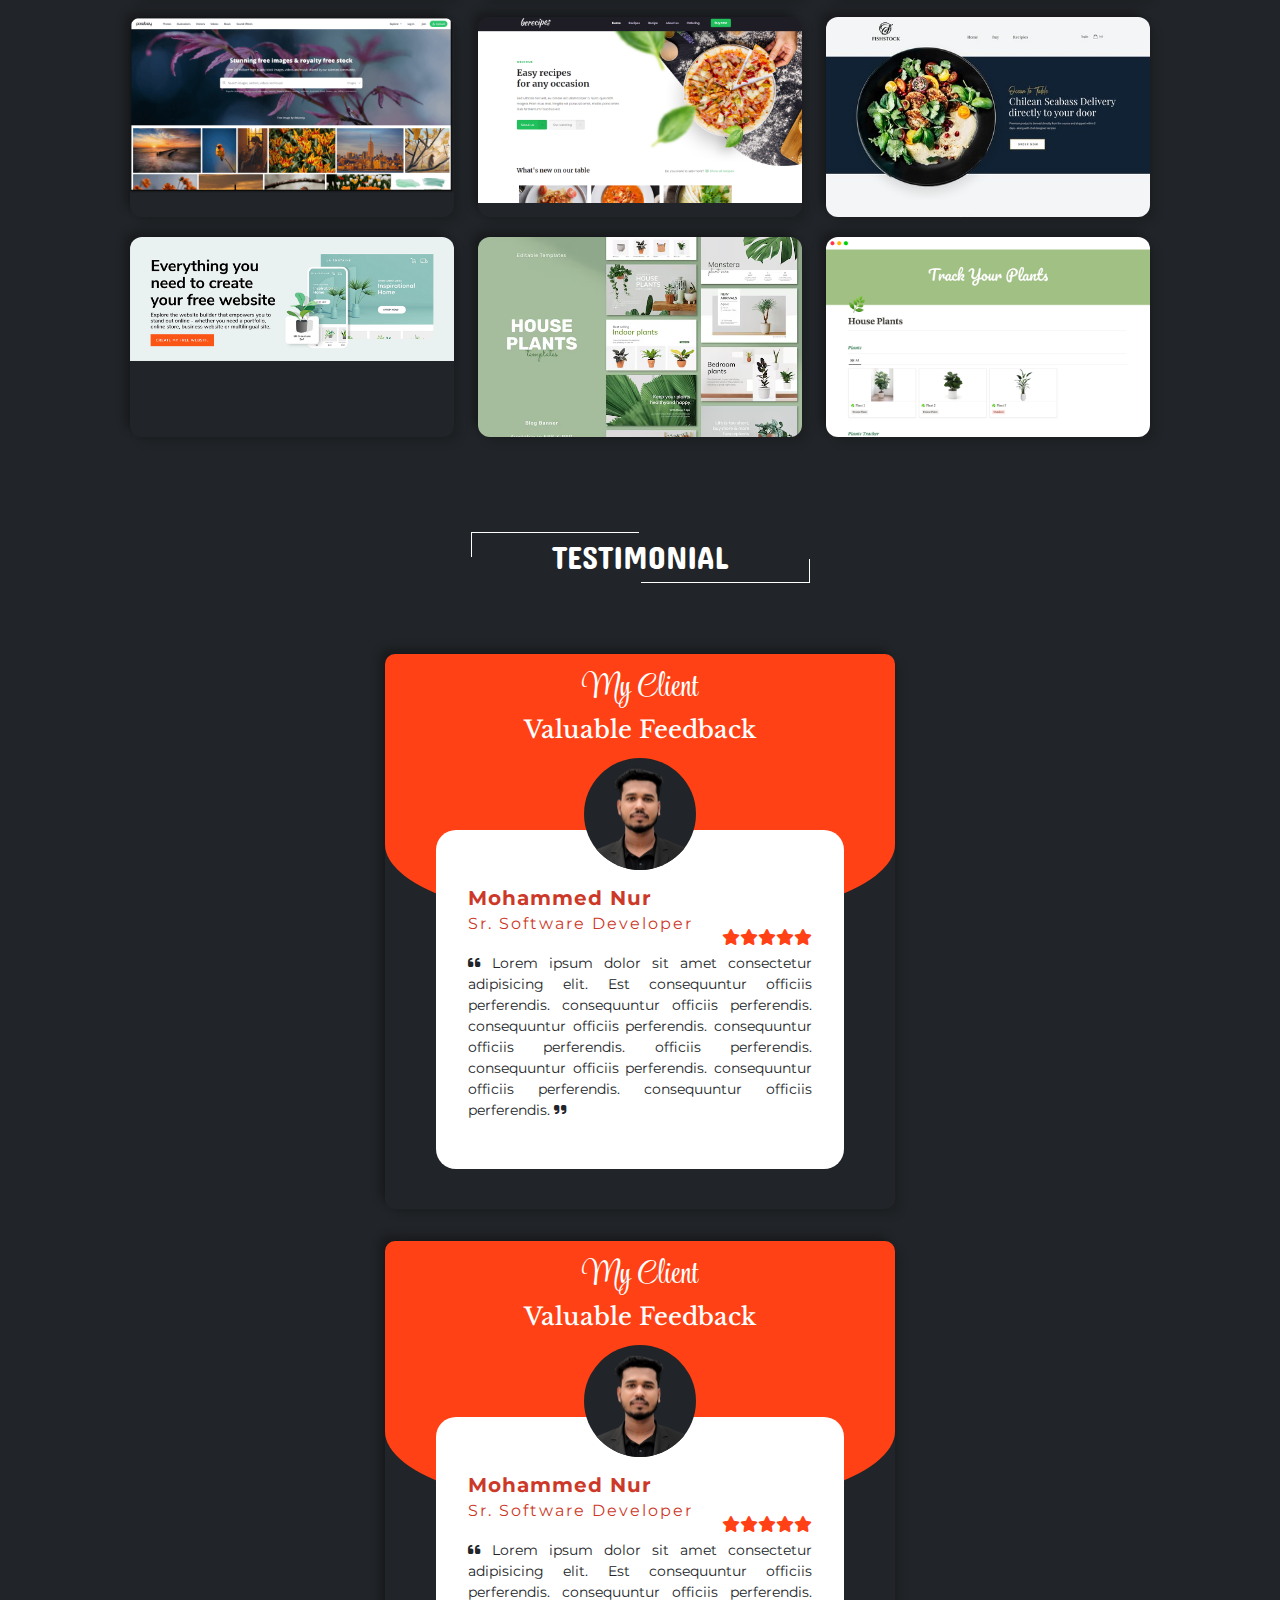
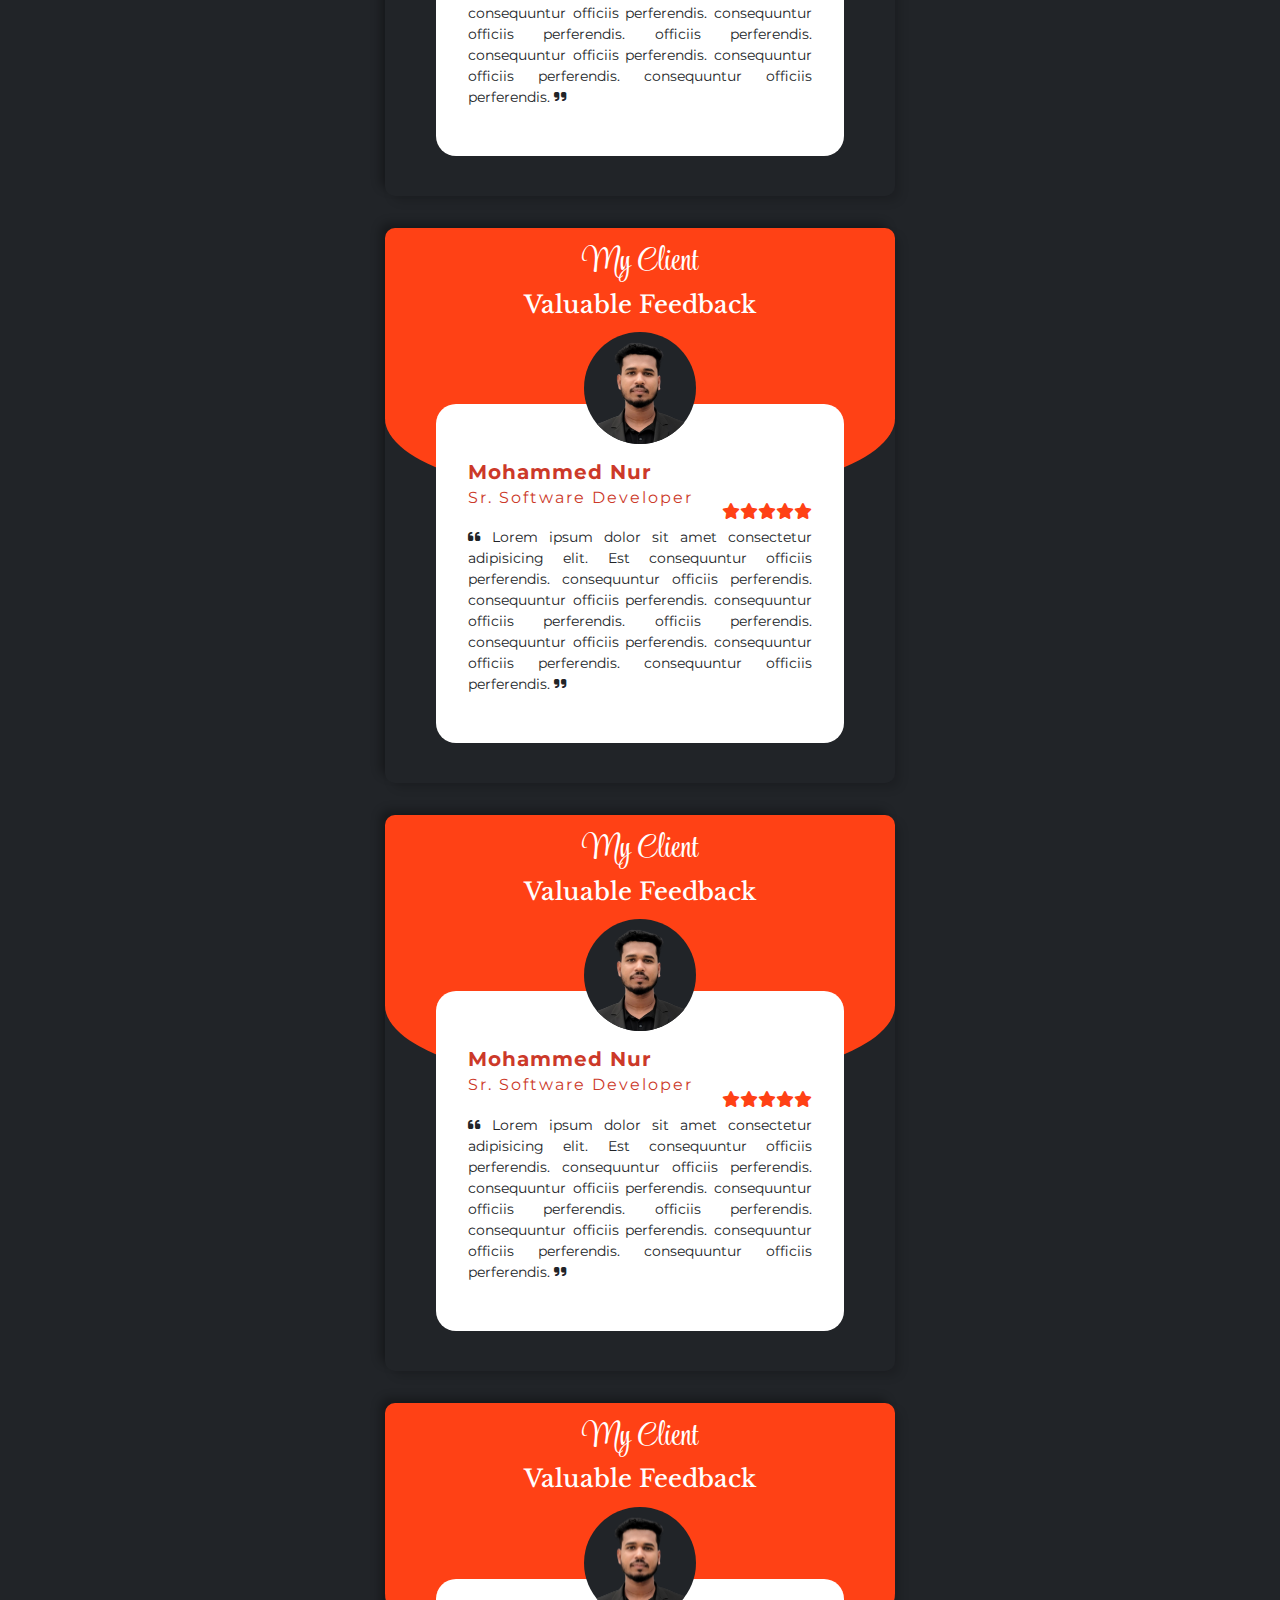
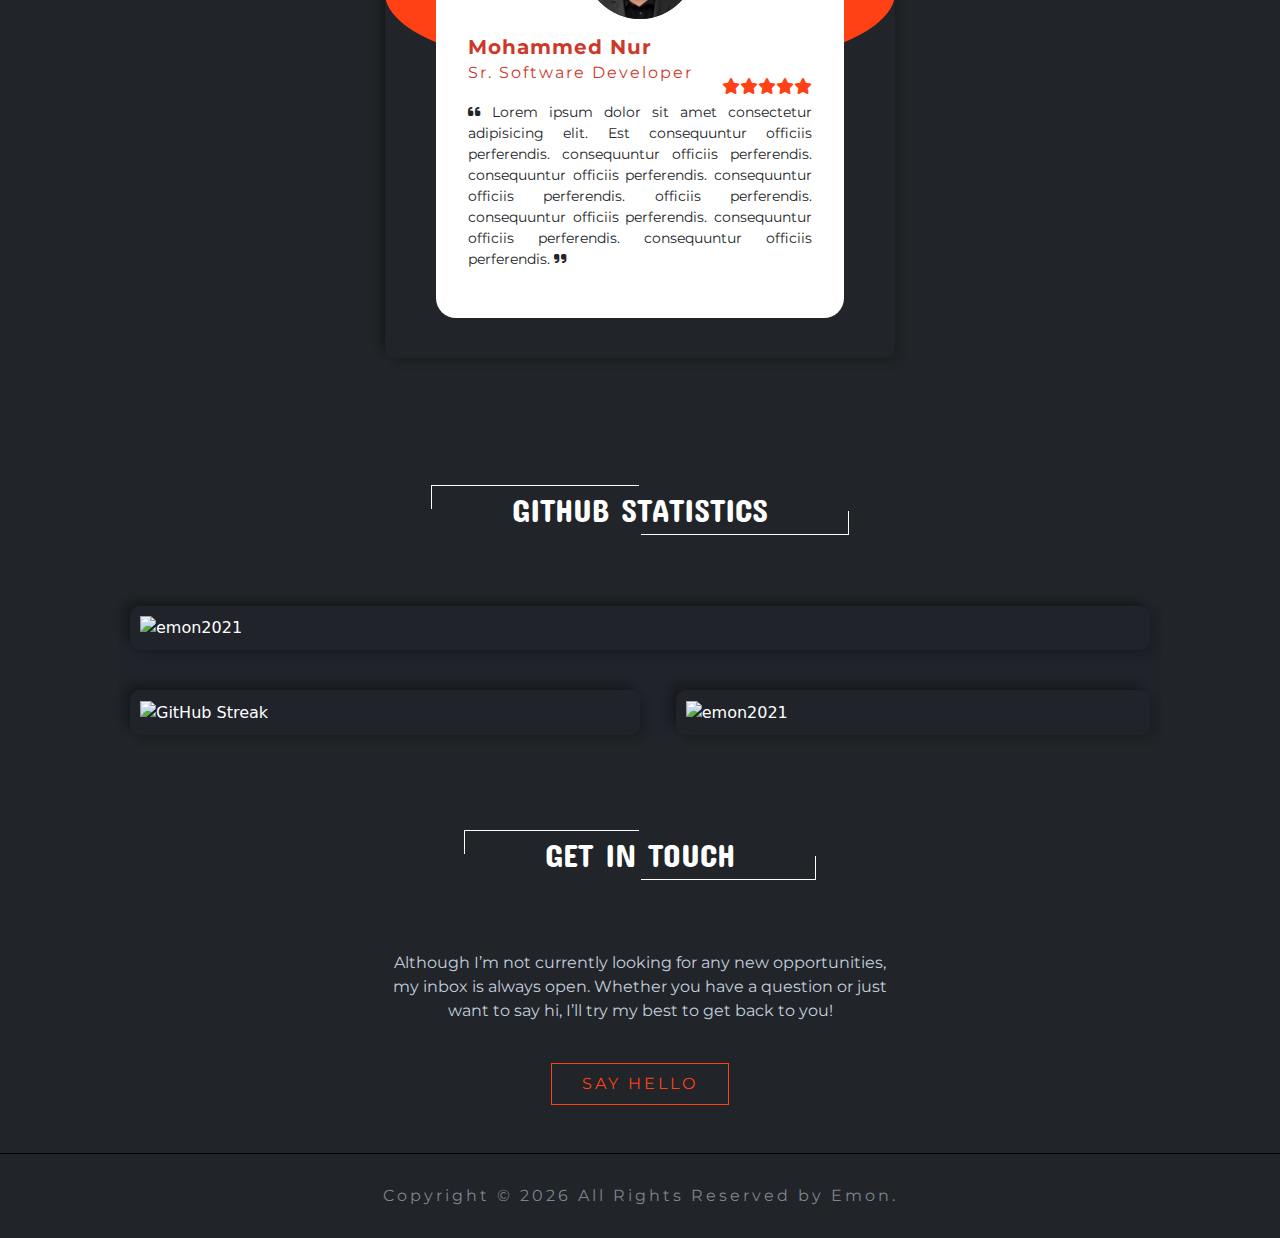
==== commit f62caffc: "aos added" ====
--- a/index.html
+++ b/index.html
@@ -460,7 +460,7 @@
                     <div class="projectWrapper" id="tabs">
                         <div class="row">
                             <div class="col-sm-12 col-md-12 col-lg-12 col-xl-12">
-                                <ul class="box_filter text-center">
+                                <ul class="box_filter text-center" data-aos="fade-right" data-aos-delay="200">
                                     <li class="box_control mt-1 mixitup-control-active btn " data-filter="*">All</li>
                                     <li class="box_control mt-1 btn " data-filter=".frontend">Frontend</li>
                                     <li class="box_control mt-1 btn " data-filter=".backend">Backend</li>
@@ -469,7 +469,7 @@
                             </div>
                         </div>
                         <div class="row box_list">
-                            <div class="col-md-4 mix frontend">
+                            <div class="col-md-4 mix frontend"  data-aos="fade-up" data-aos-delay="500">
                                 <div class="box_item_img">
                                     <img src="images/projects/1.jpg" class="img-fluid" alt="project-1">
                                     <div class="box_item_overlay">
@@ -480,7 +480,7 @@
                                     </div>
                                 </div>
                             </div>
-                            <div class="col-md-4 mix backend">
+                            <div class="col-md-4 mix backend"  data-aos="fade-up" data-aos-delay="500">
                                 <div class="box_item_img">
                                     <img src="images/projects/2.webp" class="img-fluid" alt="project-1">
                                     <div class="box_item_overlay">
@@ -491,7 +491,7 @@
                                     </div>
                                 </div>
                             </div>
-                            <div class="col-md-4 mix frontend">
+                            <div class="col-md-4 mix frontend"  data-aos="fade-up" data-aos-delay="500">
                                 <div class="box_item_img">
                                     <img src="images/projects/3.jpg" class="img-fluid" alt="project-1">
                                     <div class="box_item_overlay">
@@ -502,7 +502,7 @@
                                     </div>
                                 </div>
                             </div>
-                            <div class="col-md-4 mix fullstack">
+                            <div class="col-md-4 mix fullstack"  data-aos="fade-up" data-aos-delay="500">
                                 <div class="box_item_img">
                                     <img src="images/projects/4.png" class="img-fluid" alt="project-1">
                                     <div class="box_item_overlay">
@@ -513,7 +513,7 @@
                                     </div>
                                 </div>
                             </div>
-                            <div class="col-md-4 mix backend">
+                            <div class="col-md-4 mix backend"  data-aos="fade-up" data-aos-delay="500">
                                 <div class="box_item_img">
                                     <img src="images/projects/5.png" class="img-fluid" alt="project-1">
                                     <div class="box_item_overlay">
@@ -524,7 +524,7 @@
                                     </div>
                                 </div>
                             </div>
-                            <div class="col-md-4 mix fullstack">
+                            <div class="col-md-4 mix fullstack"  data-aos="fade-up" data-aos-delay="500">
                                 <div class="box_item_img">
                                     <img src="images/projects/6.jpg" class="img-fluid" alt="project-1">
                                     <div class="box_item_overlay">
@@ -535,7 +535,7 @@
                                     </div>
                                 </div>
                             </div>
-                            <div class="col-md-4 mix backend">
+                            <div class="col-md-4 mix backend"  data-aos="fade-up" data-aos-delay="500">
                                 <div class="box_item_img">
                                     <img src="images/projects/7.webp" class="img-fluid" alt="project-1">
                                     <div class="box_item_overlay">
@@ -546,7 +546,7 @@
                                     </div>
                                 </div>
                             </div>
-                            <div class="col-md-4 mix fullstack">
+                            <div class="col-md-4 mix fullstack" data-aos="fade-up" data-aos-delay="500">
                                 <div class="box_item_img">
                                     <img src="images/projects/8.avif" class="img-fluid" alt="project-1">
                                     <div class="box_item_overlay">
@@ -557,7 +557,7 @@
                                     </div>
                                 </div>
                             </div>
-                            <div class="col-md-4 mix backend">
+                            <div class="col-md-4 mix backend" data-aos="fade-up" data-aos-delay="500">
                                 <div class="box_item_img">
                                     <img src="images/projects/9.png" class="img-fluid" alt="project-1">
                                     <div class="box_item_overlay">
@@ -587,7 +587,7 @@
                     </div>
                     <div class="testimonial_wrapper" >
                         <div class="slick_carousel">
-                            <div class="slick_item text-center">
+                            <div class="slick_item text-center" data-aos="fade-up" data-aos-delay="300">
                                 <div class="slick_inner col-md-6 col-lg-6 col-xl-6 col-sm-12 col-12">
                                     <div class="item_top">
                                         <h5 class="client_title fs-2">My Client</h5>
@@ -649,7 +649,7 @@
                                     </div>
                                 </div>
                             </div>
-                            <div class="slick_item text-center">
+                            <div class="slick_item text-center" data-aos="fade-up" data-aos-delay="300">
                                 <div class="slick_inner col-md-6 col-lg-6 col-xl-6 col-sm-12 col-12">
                                     <div class="item_top">
                                         <h5 class="client_title fs-2">My Client</h5>
@@ -711,7 +711,7 @@
                                     </div>
                                 </div>
                             </div>
-                            <div class="slick_item text-center">
+                            <div class="slick_item text-center" data-aos="fade-up" data-aos-delay="300">
                                 <div class="slick_inner col-md-6 col-lg-6 col-xl-6 col-sm-12 col-12">
                                     <div class="item_top">
                                         <h5 class="client_title fs-2">My Client</h5>
@@ -773,7 +773,69 @@
                                     </div>
                                 </div>
                             </div>
-                            <div class="slick_item text-center">
+                            <div class="slick_item text-center" data-aos="fade-up" data-aos-delay="300">
+                                <div class="slick_inner col-md-6 col-lg-6 col-xl-6 col-sm-12 col-12">
+                                    <div class="item_top">
+                                        <h5 class="client_title fs-2">My Client</h5>
+                                        <h4 class="feedback">
+                                            Valuable Feedback
+                                        </h4>
+                                    </div>
+                                    <div class="item_btm">
+                                        <div class="testi_card">
+                                            <div class="testi_img">
+                                                <img src="images/emon.pro.png" alt="business">
+                                            </div>
+                                            <div class="testi_content">
+                                                <div class="client text-left">
+                                                    <h5>Mohammed Nur</h5>
+                                                    <p class="client_designation">
+                                                        Sr. Software Developer
+                                                    </p>
+                                                </div>
+                                                <div class="client_review">
+                                                    <div class="review_star  mb-2">
+                                                        <i class="fa-solid fa-star"></i>
+                                                        <i class="fa-solid fa-star"></i>
+                                                        <i class="fa-solid fa-star"></i>
+                                                        <i class="fa-solid fa-star"></i>
+                                                        <i class="fa-solid fa-star"></i>
+                                                    </div>
+                                                    <p>
+                                                        <i class="fa-solid fa-quote-left"></i>
+                                                        Lorem ipsum dolor sit amet consectetur adipisicing elit. Est
+                                                        consequuntur
+                                                        officiis
+                                                        perferendis.
+                                                        consequuntur
+                                                        officiis
+                                                        perferendis.
+                                                        consequuntur
+                                                        officiis
+                                                        perferendis.
+                                                        consequuntur
+                                                        officiis
+                                                        perferendis.
+                                                        officiis
+                                                        perferendis.
+                                                        consequuntur
+                                                        officiis
+                                                        perferendis.
+                                                        consequuntur
+                                                        officiis
+                                                        perferendis.
+                                                        consequuntur
+                                                        officiis
+                                                        perferendis.
+                                                        <i class="fa-solid fa-quote-right"></i>
+                                                    </p>
+                                                </div>
+                                            </div>
+                                        </div>
+                                    </div>
+                                </div>
+                            </div>
+                            <div class="slick_item text-center" data-aos="fade-up" data-aos-delay="300">
                                 <div class="slick_inner col-md-6 col-lg-6 col-xl-6 col-sm-12 col-12">
                                     <div class="item_top">
                                         <h5 class="client_title fs-2">My Client</h5>
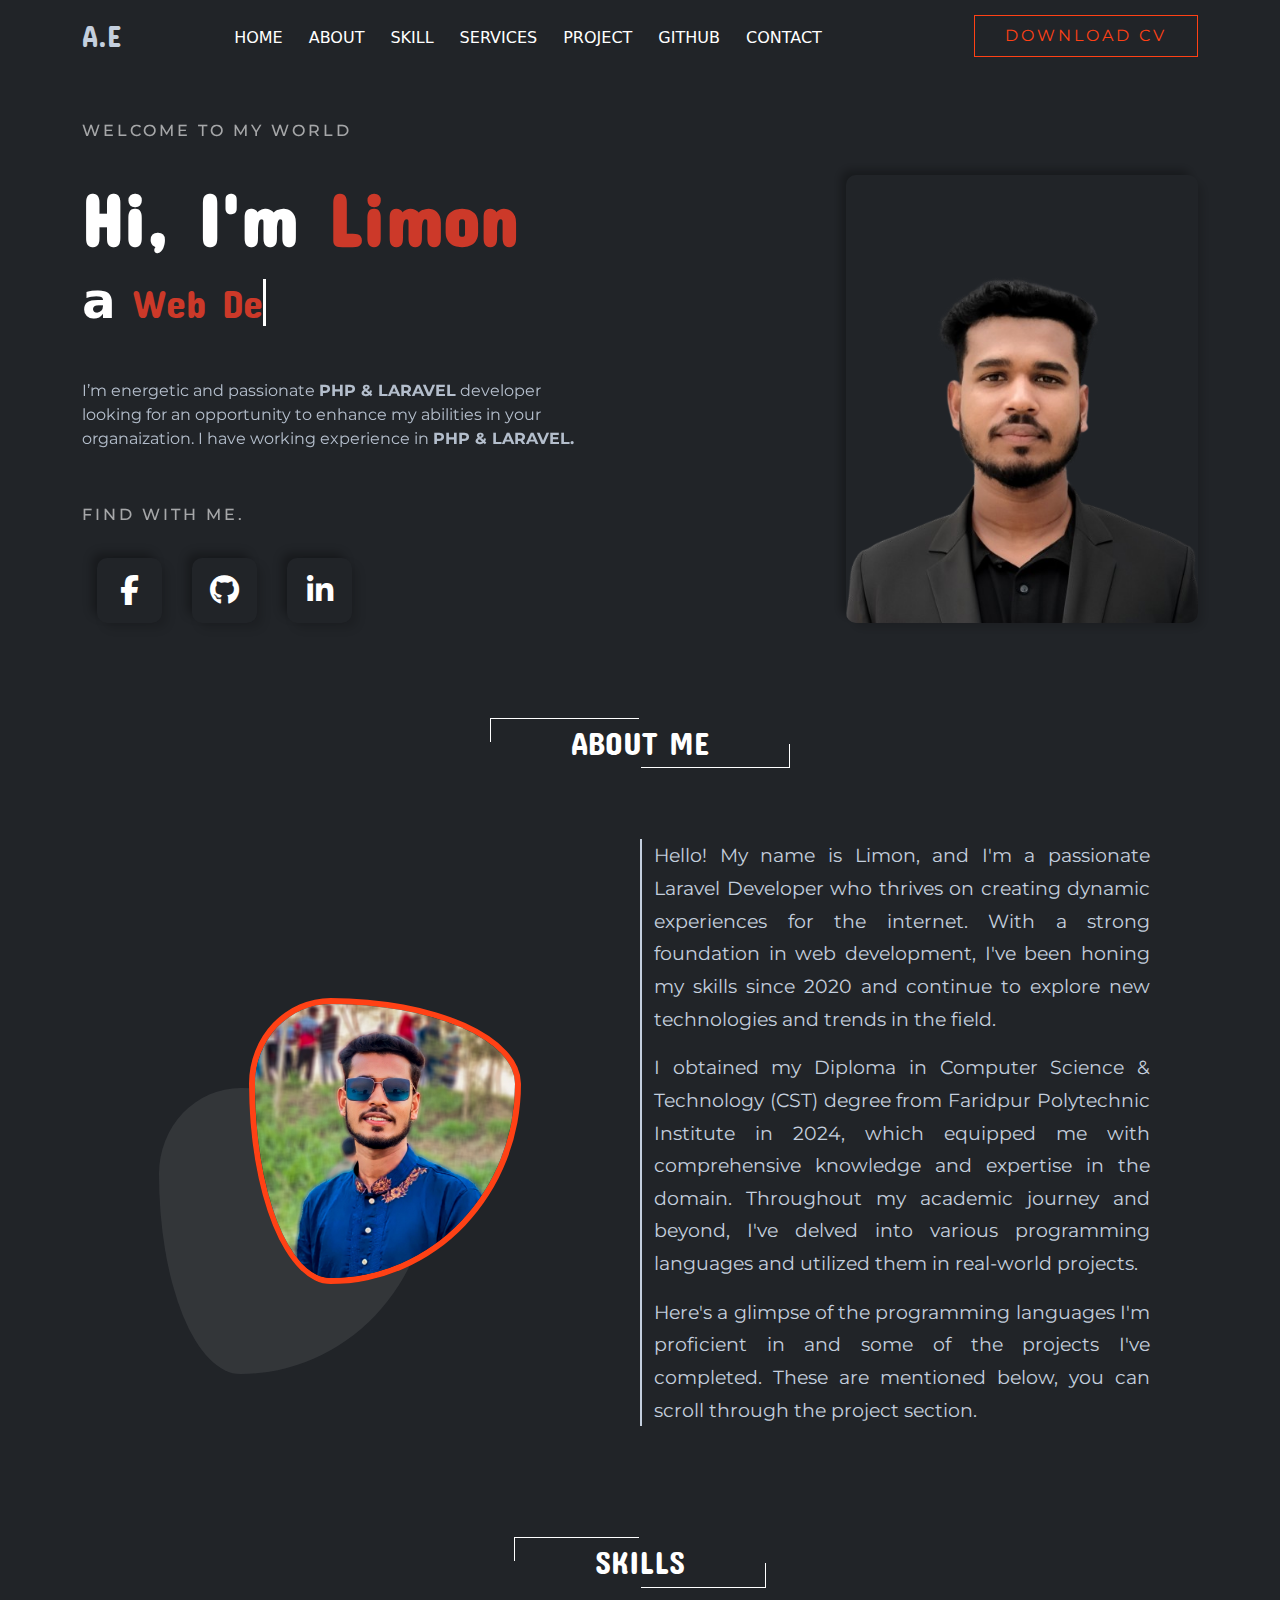
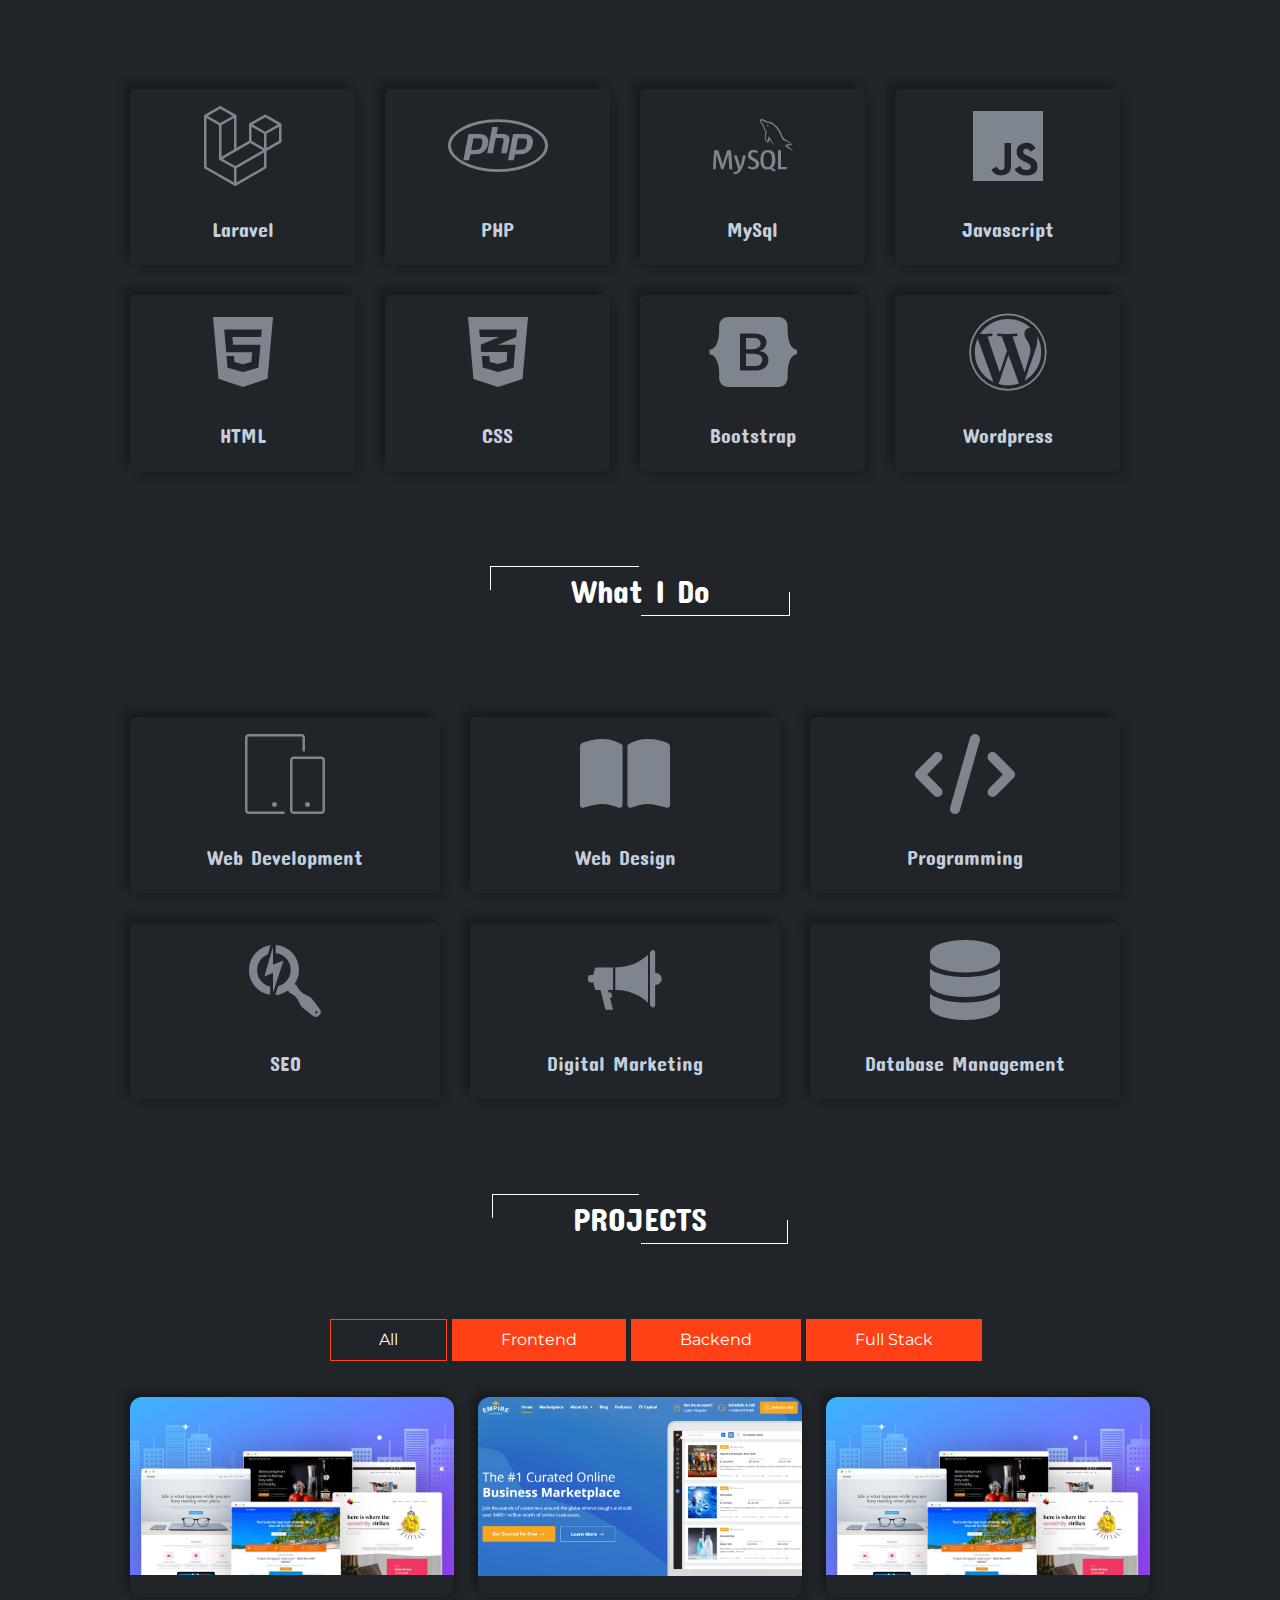
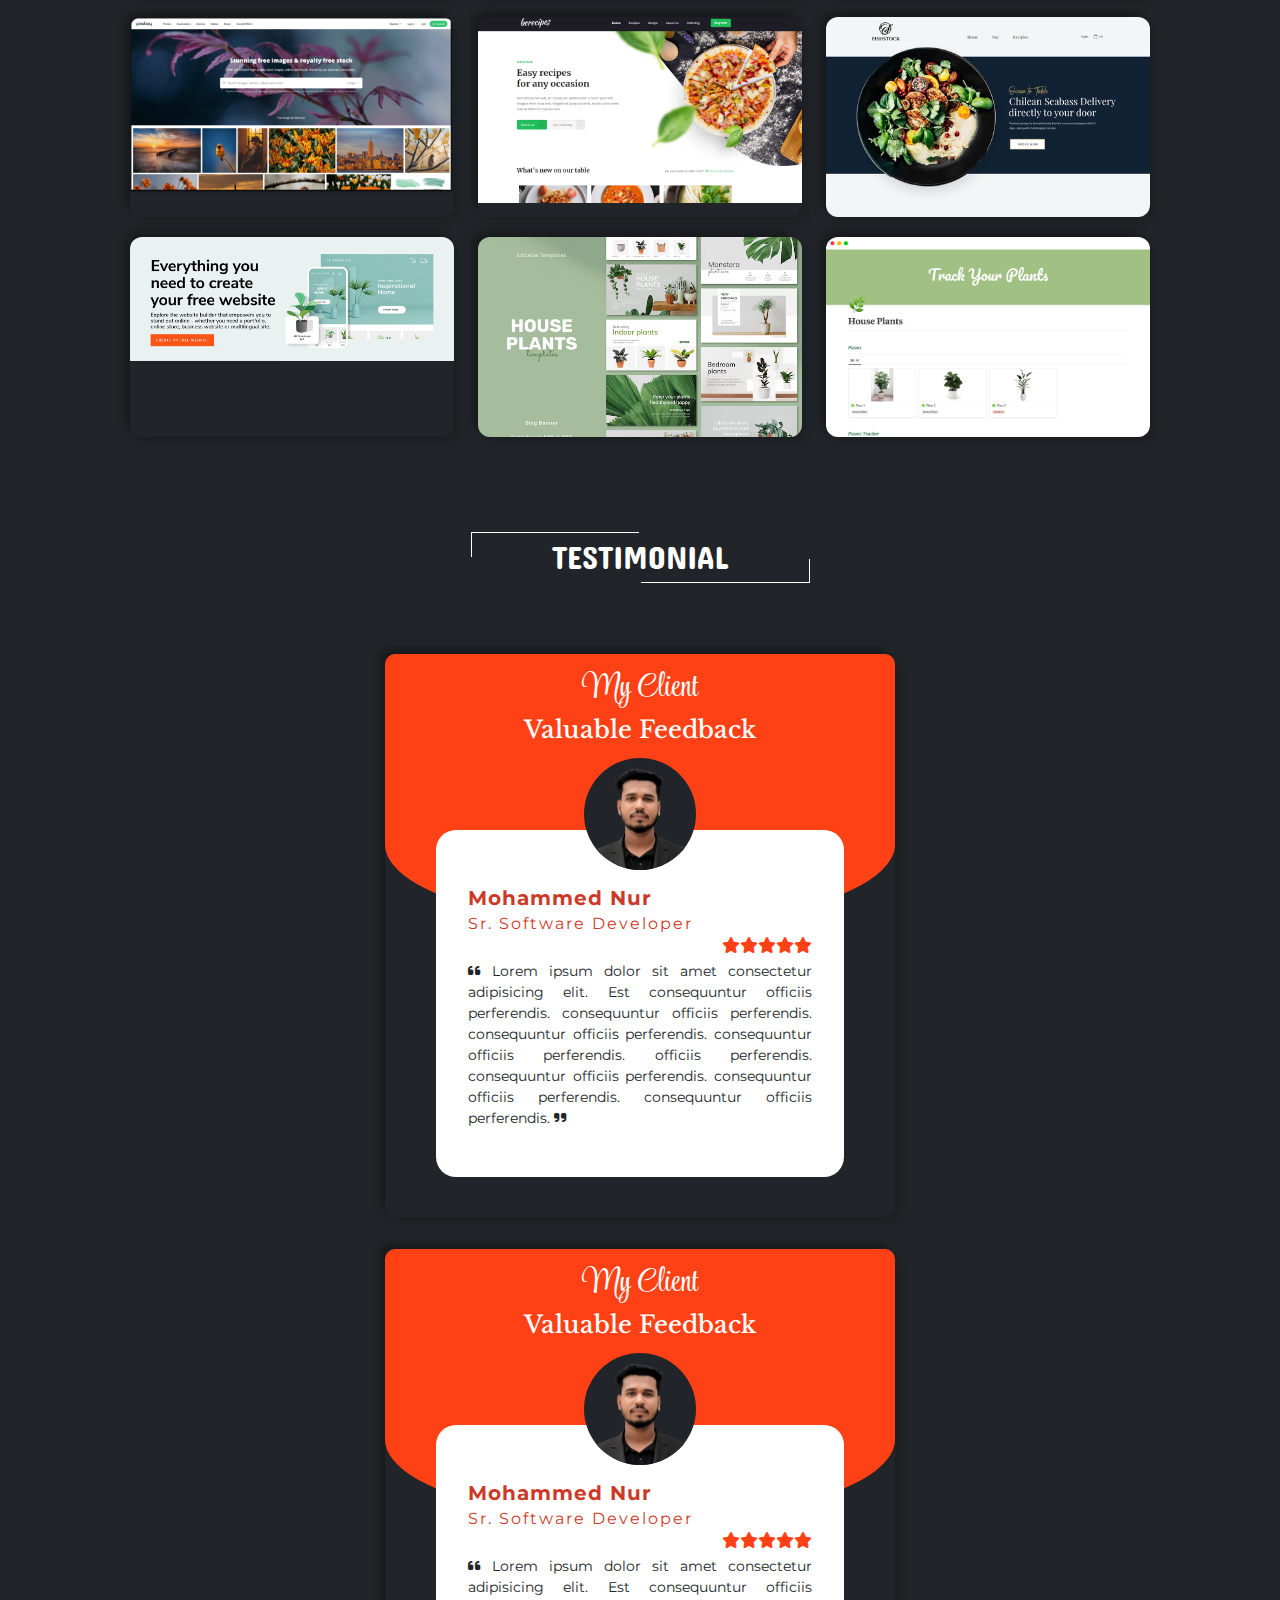
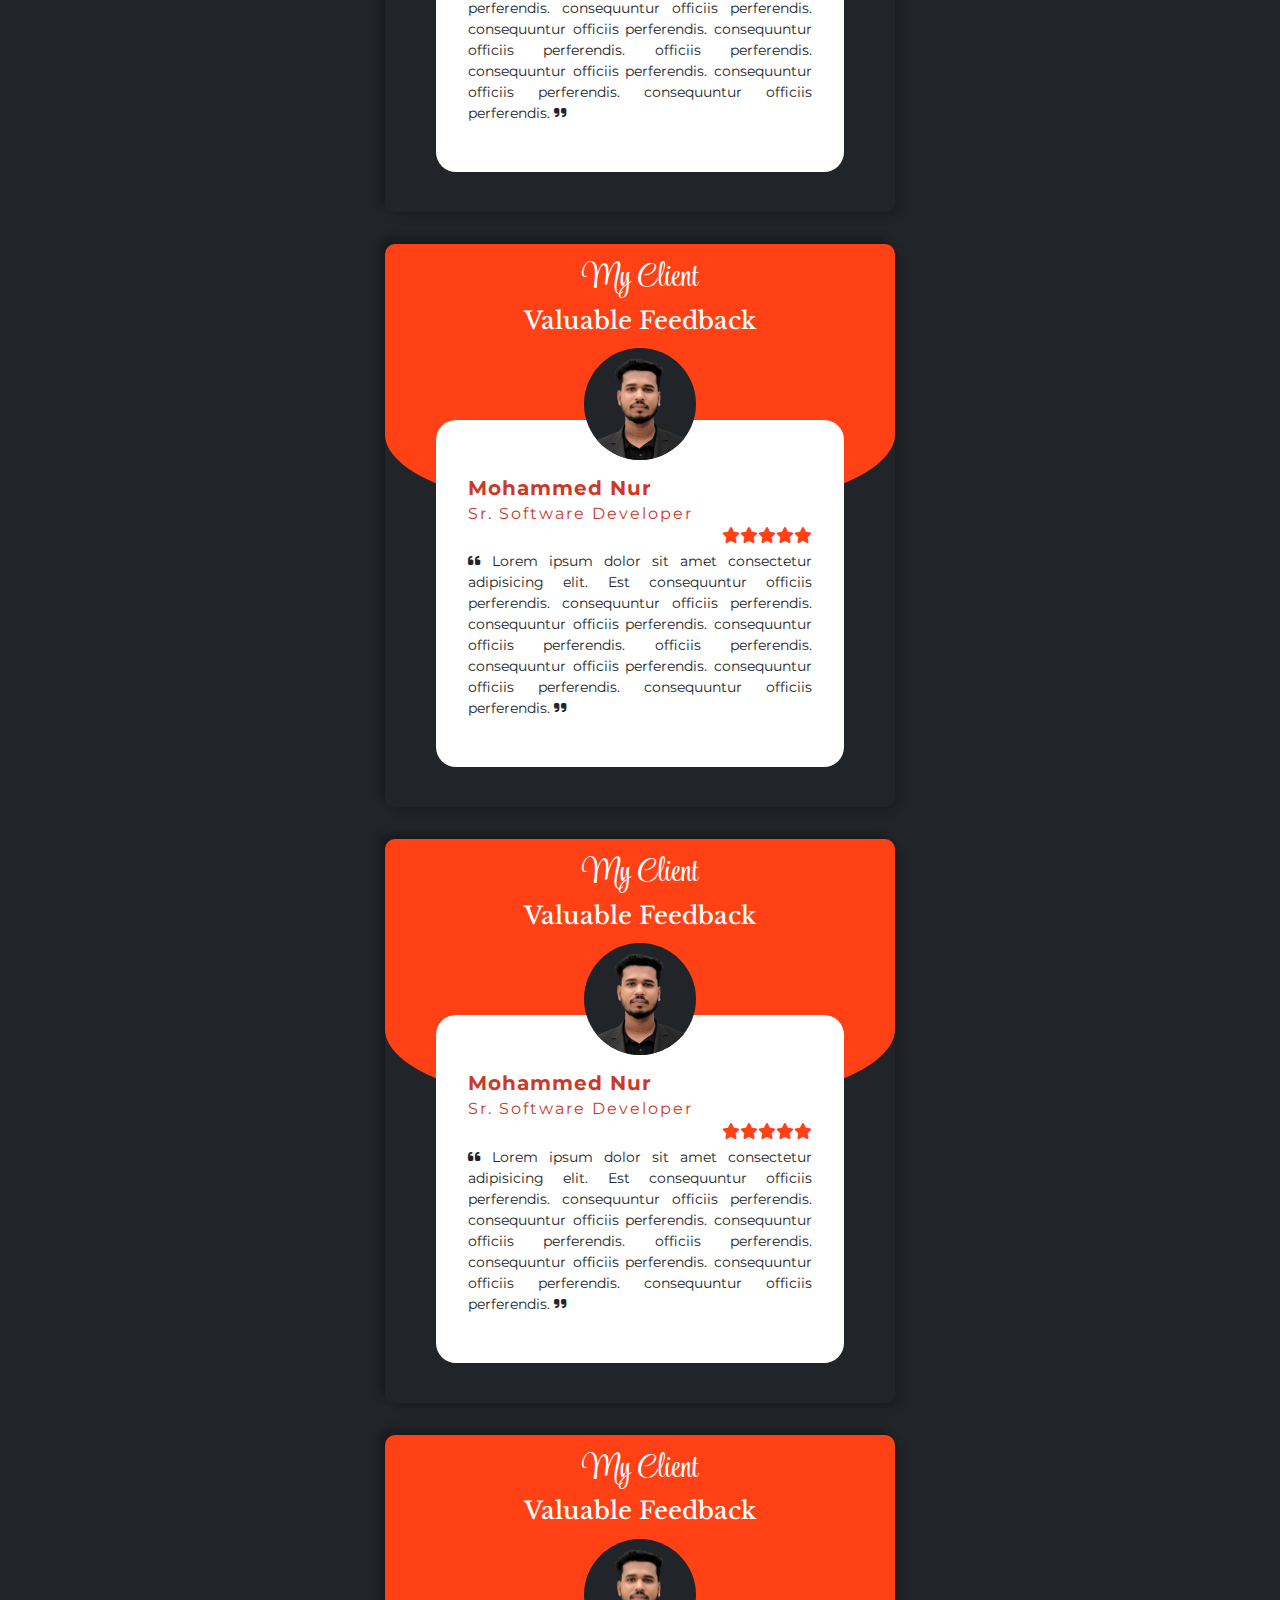
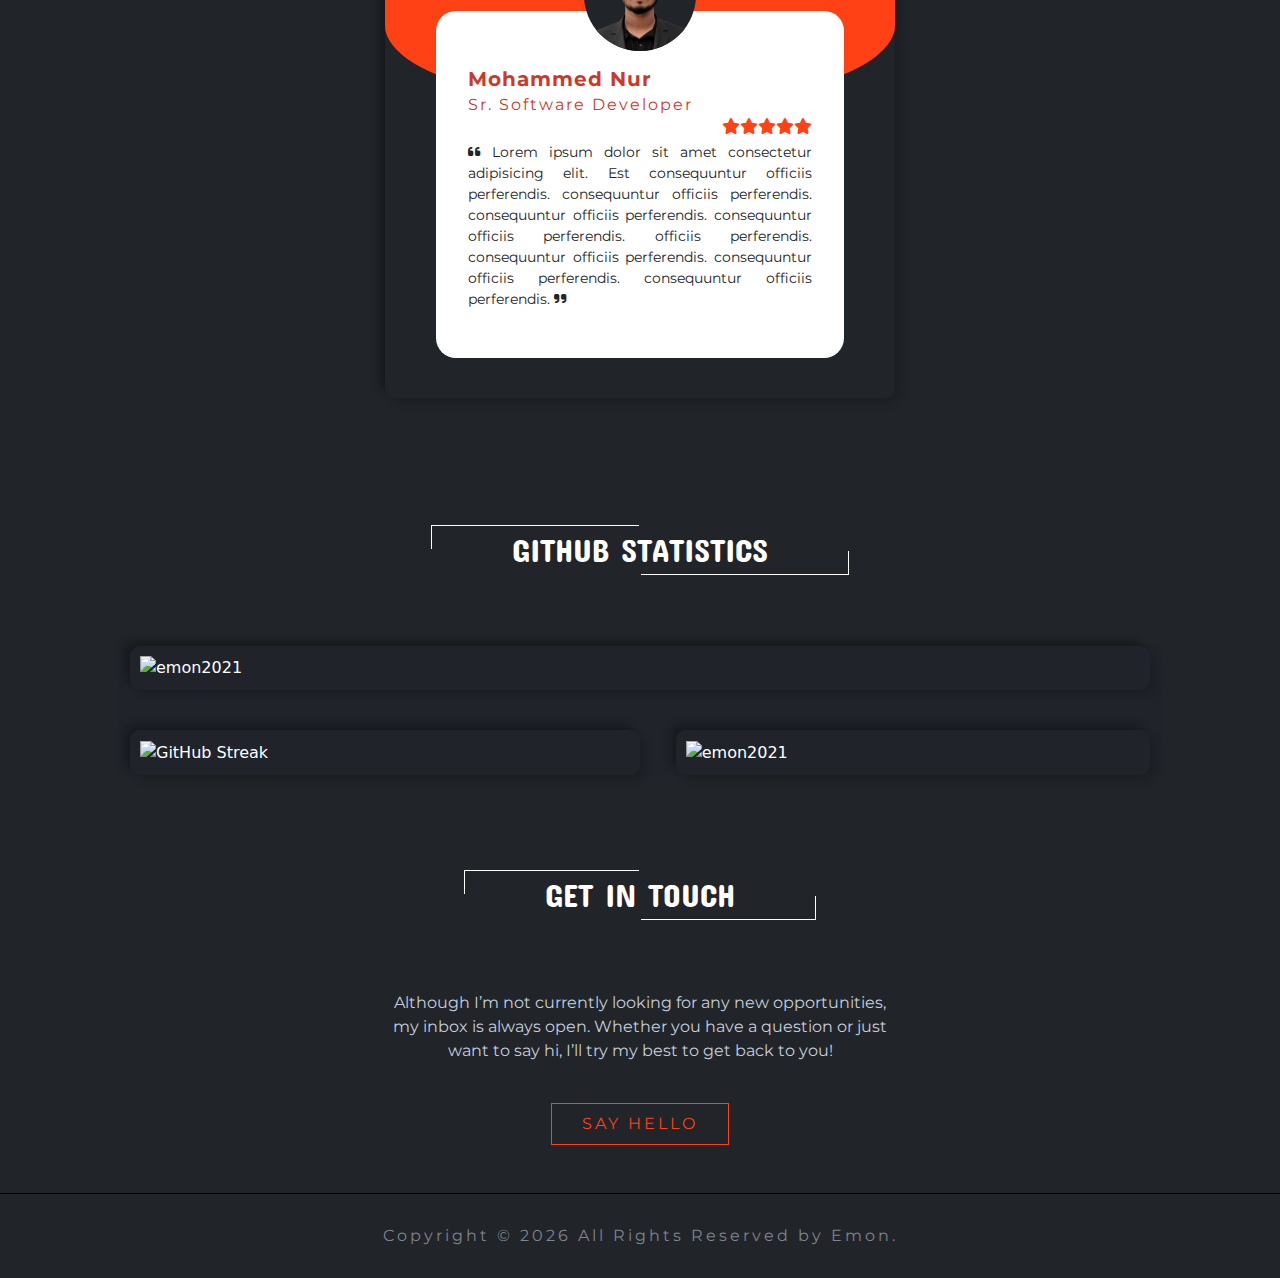
==== commit 745e6acb: "cmt" ====
--- a/index.html
+++ b/index.html
@@ -469,7 +469,7 @@
                             </div>
                         </div>
                         <div class="row box_list">
-                            <div class="col-md-4 mix frontend"  data-aos="fade-up" data-aos-delay="500">
+                            <div class="col-md-4 mix frontend"  data-aos="fade-up" >
                                 <div class="box_item_img">
                                     <img src="images/projects/1.jpg" class="img-fluid" alt="project-1">
                                     <div class="box_item_overlay">
@@ -480,7 +480,7 @@
                                     </div>
                                 </div>
                             </div>
-                            <div class="col-md-4 mix backend"  data-aos="fade-up" data-aos-delay="500">
+                            <div class="col-md-4 mix backend"  data-aos="fade-up" >
                                 <div class="box_item_img">
                                     <img src="images/projects/2.webp" class="img-fluid" alt="project-1">
                                     <div class="box_item_overlay">
@@ -491,7 +491,7 @@
                                     </div>
                                 </div>
                             </div>
-                            <div class="col-md-4 mix frontend"  data-aos="fade-up" data-aos-delay="500">
+                            <div class="col-md-4 mix frontend"  data-aos="fade-up" >
                                 <div class="box_item_img">
                                     <img src="images/projects/3.jpg" class="img-fluid" alt="project-1">
                                     <div class="box_item_overlay">
@@ -502,7 +502,7 @@
                                     </div>
                                 </div>
                             </div>
-                            <div class="col-md-4 mix fullstack"  data-aos="fade-up" data-aos-delay="500">
+                            <div class="col-md-4 mix fullstack"  data-aos="fade-up" >
                                 <div class="box_item_img">
                                     <img src="images/projects/4.png" class="img-fluid" alt="project-1">
                                     <div class="box_item_overlay">
@@ -513,7 +513,7 @@
                                     </div>
                                 </div>
                             </div>
-                            <div class="col-md-4 mix backend"  data-aos="fade-up" data-aos-delay="500">
+                            <div class="col-md-4 mix backend"  data-aos="fade-up" >
                                 <div class="box_item_img">
                                     <img src="images/projects/5.png" class="img-fluid" alt="project-1">
                                     <div class="box_item_overlay">
@@ -524,7 +524,7 @@
                                     </div>
                                 </div>
                             </div>
-                            <div class="col-md-4 mix fullstack"  data-aos="fade-up" data-aos-delay="500">
+                            <div class="col-md-4 mix fullstack"  data-aos="fade-up" >
                                 <div class="box_item_img">
                                     <img src="images/projects/6.jpg" class="img-fluid" alt="project-1">
                                     <div class="box_item_overlay">
@@ -535,7 +535,7 @@
                                     </div>
                                 </div>
                             </div>
-                            <div class="col-md-4 mix backend"  data-aos="fade-up" data-aos-delay="500">
+                            <div class="col-md-4 mix backend"  data-aos="fade-up" >
                                 <div class="box_item_img">
                                     <img src="images/projects/7.webp" class="img-fluid" alt="project-1">
                                     <div class="box_item_overlay">
@@ -546,7 +546,7 @@
                                     </div>
                                 </div>
                             </div>
-                            <div class="col-md-4 mix fullstack" data-aos="fade-up" data-aos-delay="500">
+                            <div class="col-md-4 mix fullstack" data-aos="fade-up" >
                                 <div class="box_item_img">
                                     <img src="images/projects/8.avif" class="img-fluid" alt="project-1">
                                     <div class="box_item_overlay">
@@ -557,7 +557,7 @@
                                     </div>
                                 </div>
                             </div>
-                            <div class="col-md-4 mix backend" data-aos="fade-up" data-aos-delay="500">
+                            <div class="col-md-4 mix backend" data-aos="fade-up" >
                                 <div class="box_item_img">
                                     <img src="images/projects/9.png" class="img-fluid" alt="project-1">
                                     <div class="box_item_overlay">
--- a/css/responsive.css
+++ b/css/responsive.css
@@ -7,12 +7,21 @@
     .res_width{
         width: 95%;
     }
+    .review_star{
+        display: block;
+        margin-top: 1.5rem;
+    }
+    .client_designation {line-height: 1rem;}
     
 }
 @media(min-width:993px)
 {
     .res_width{
         width: 93%;
+    }
+    .review_star{
+        /* display: block; */
+        margin-top: 1.5rem;
     }
     
 }
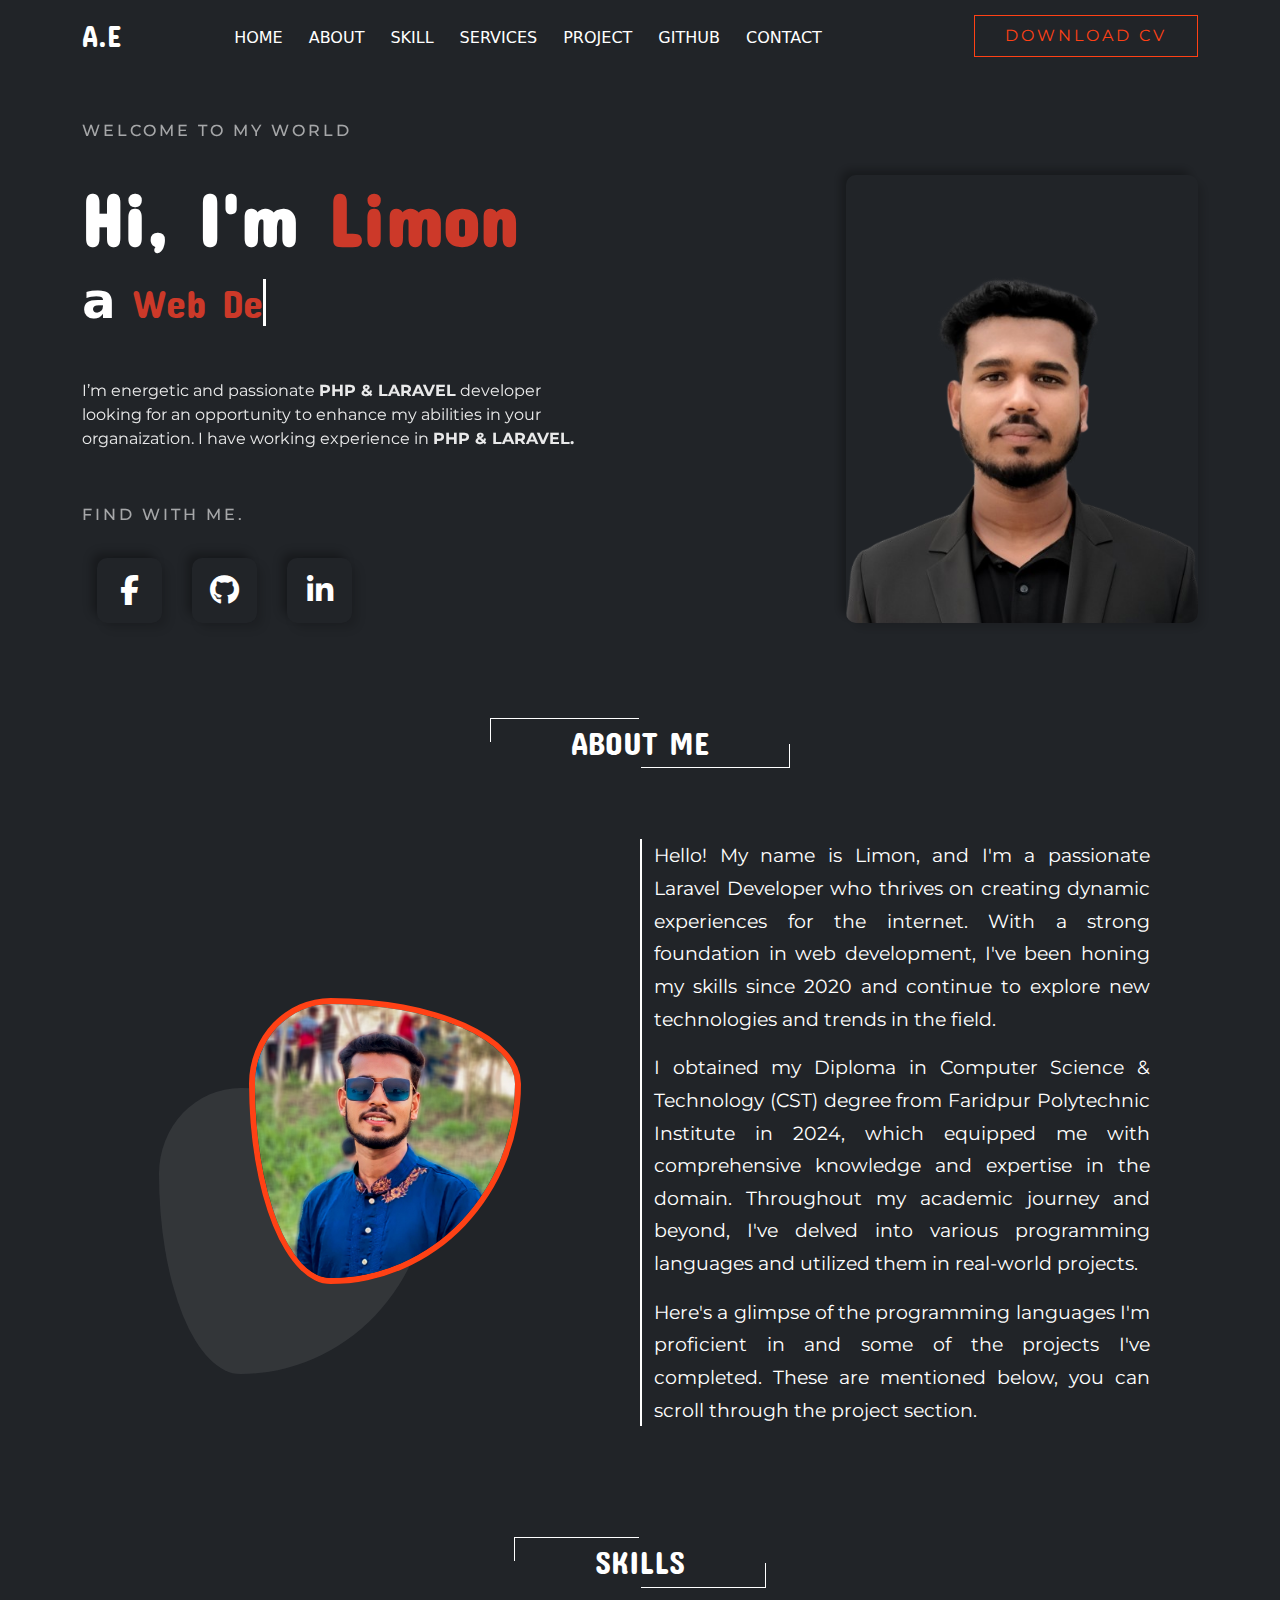
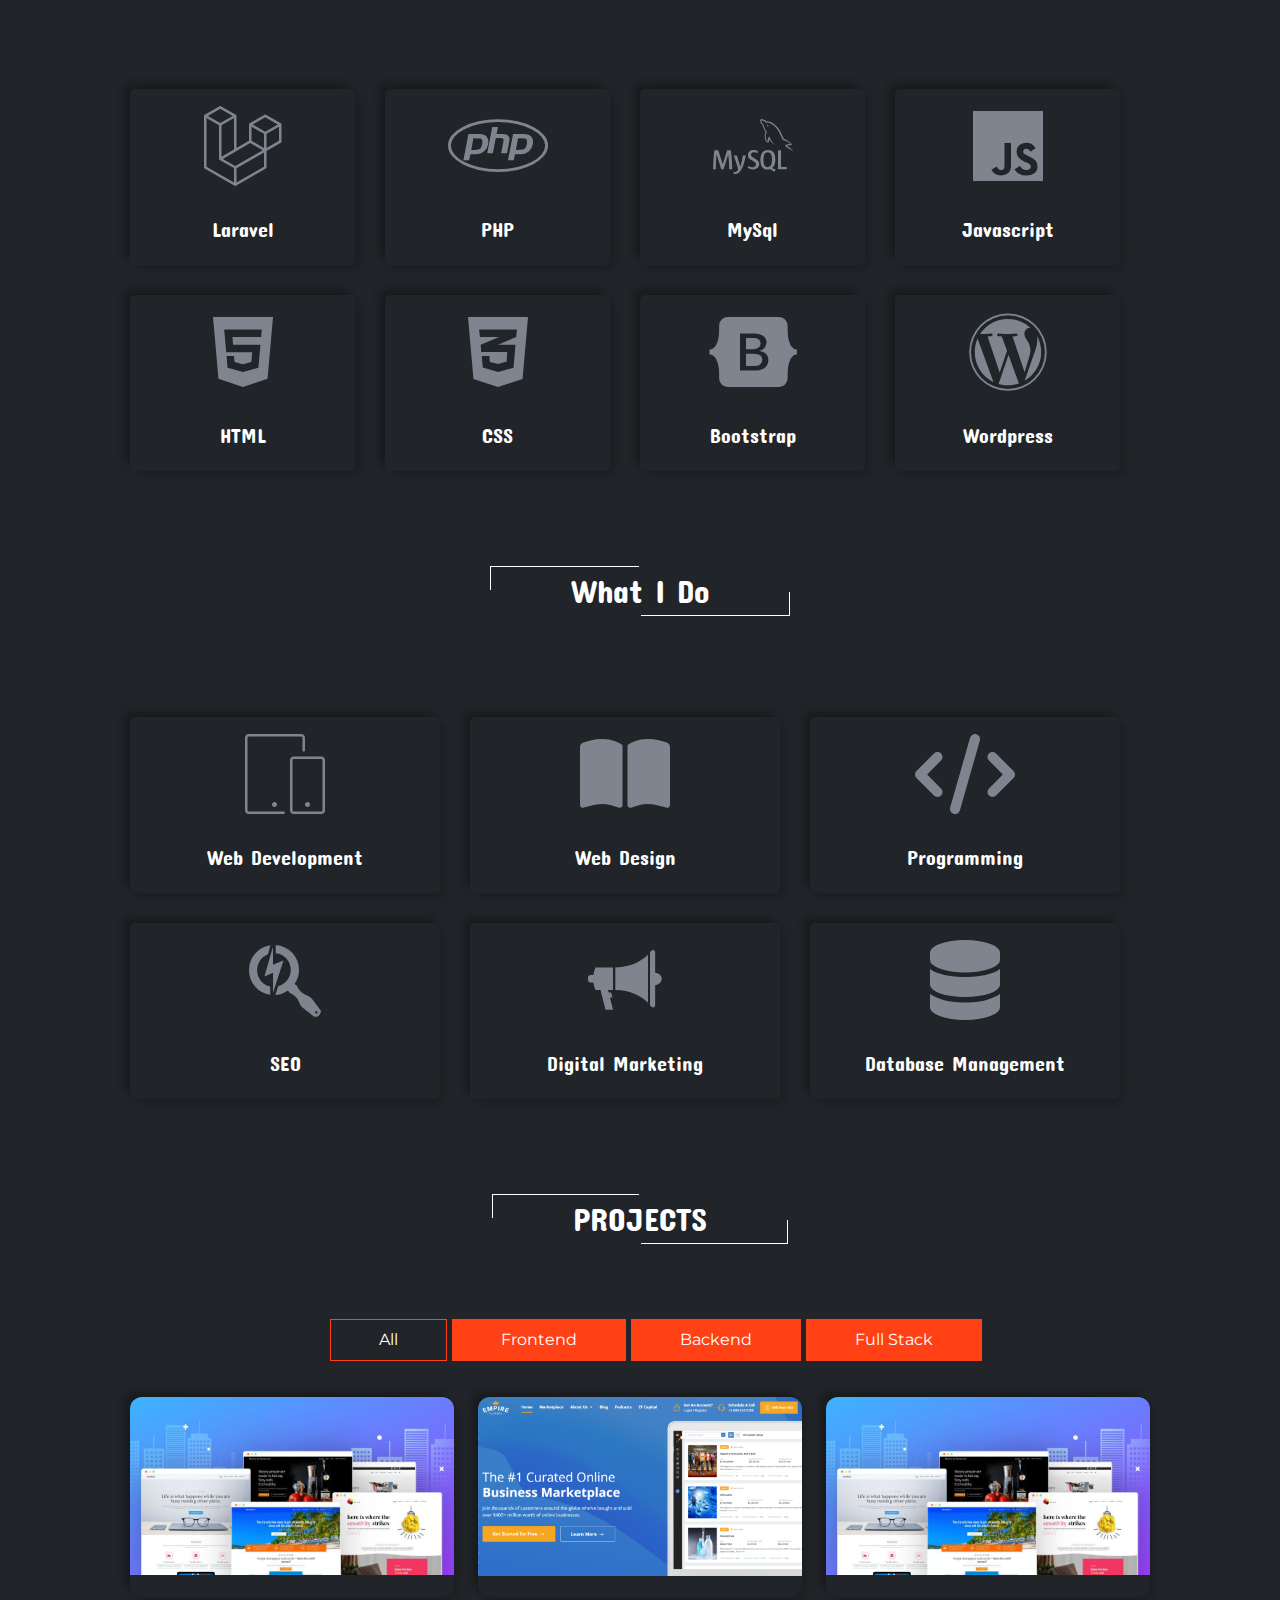
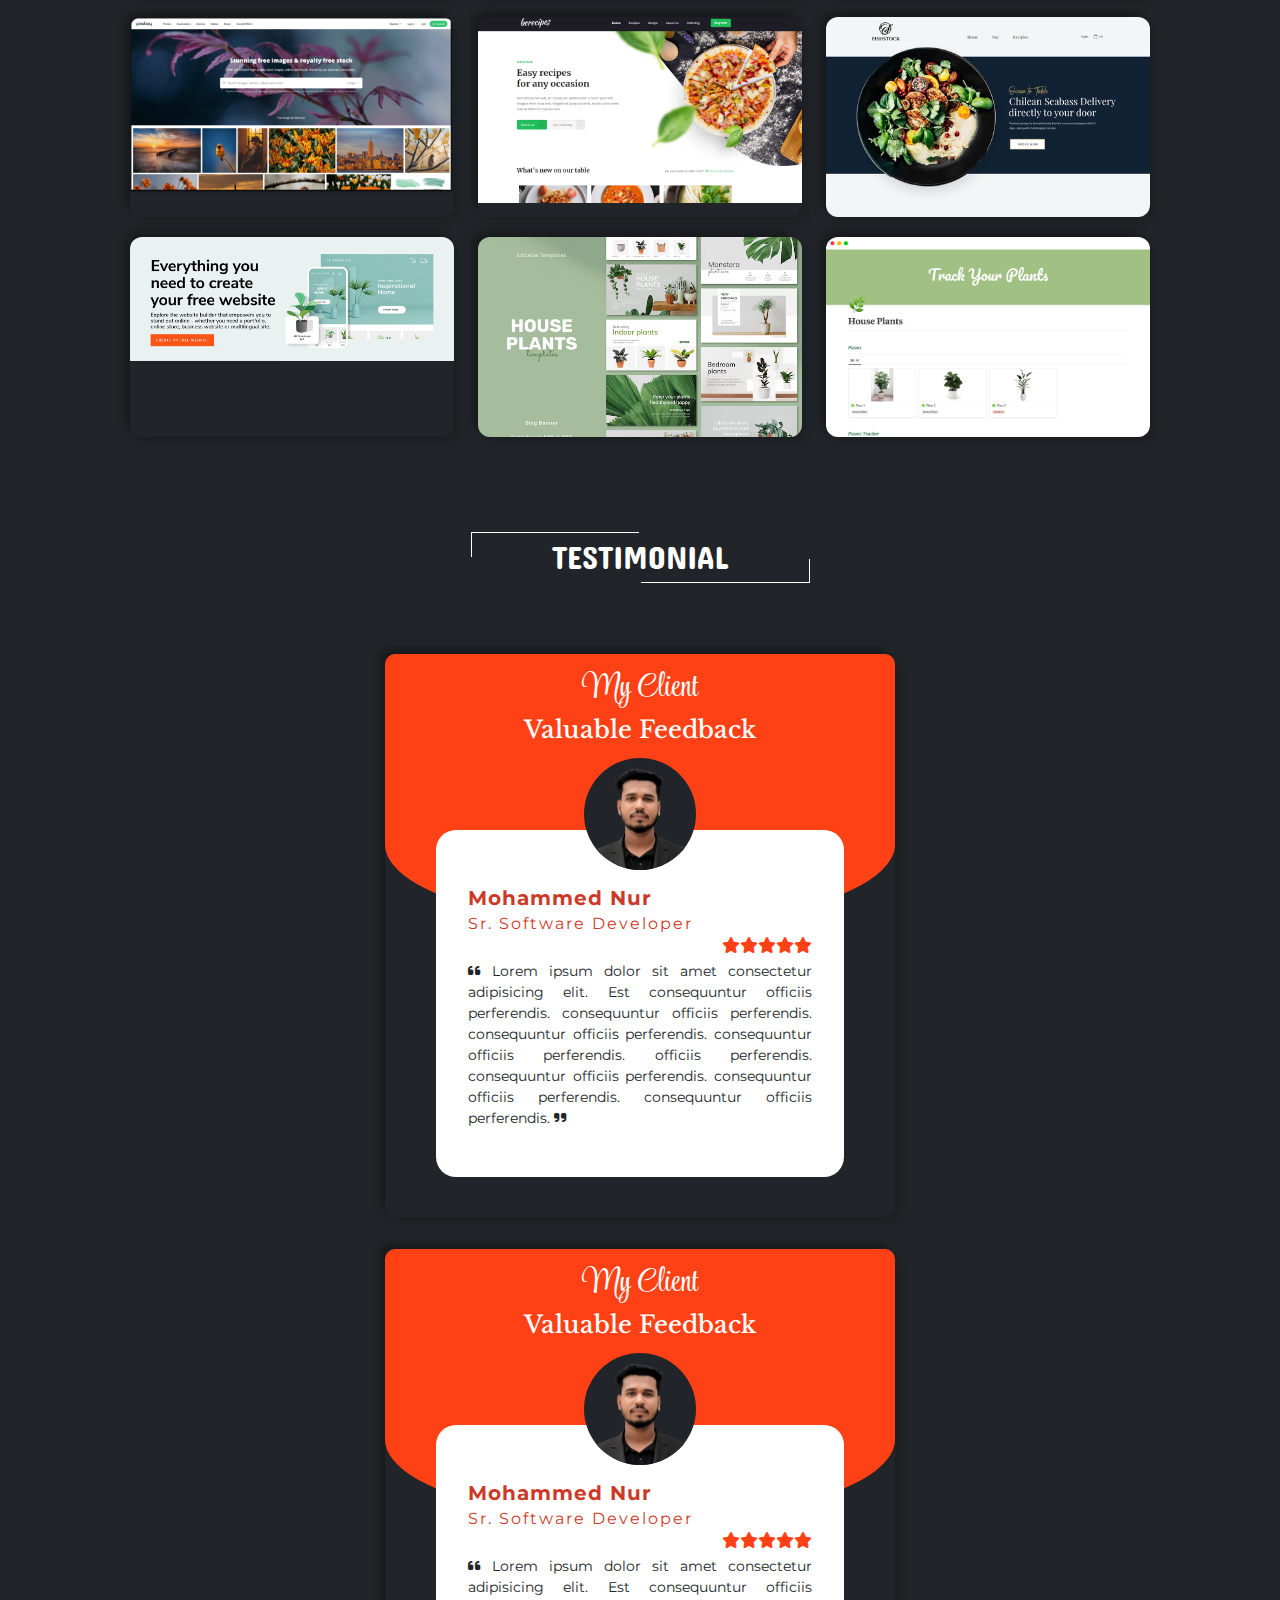
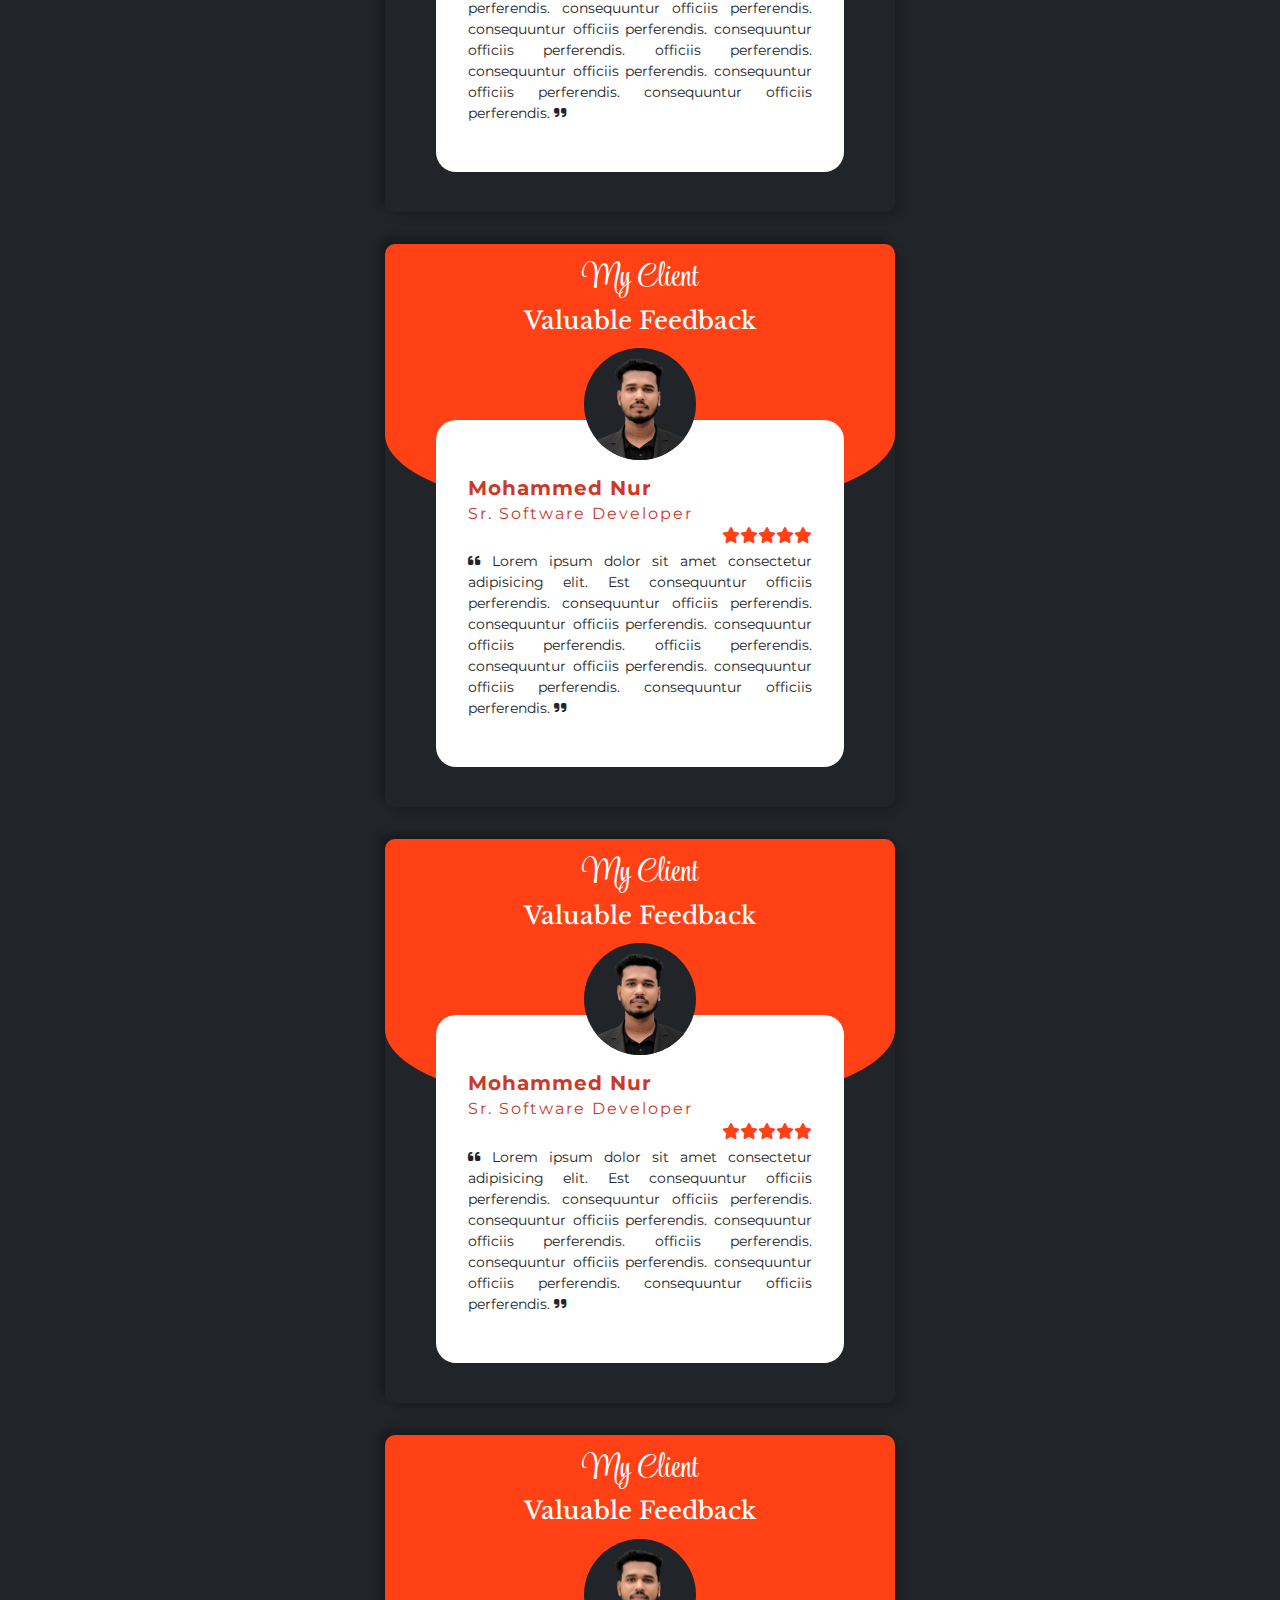
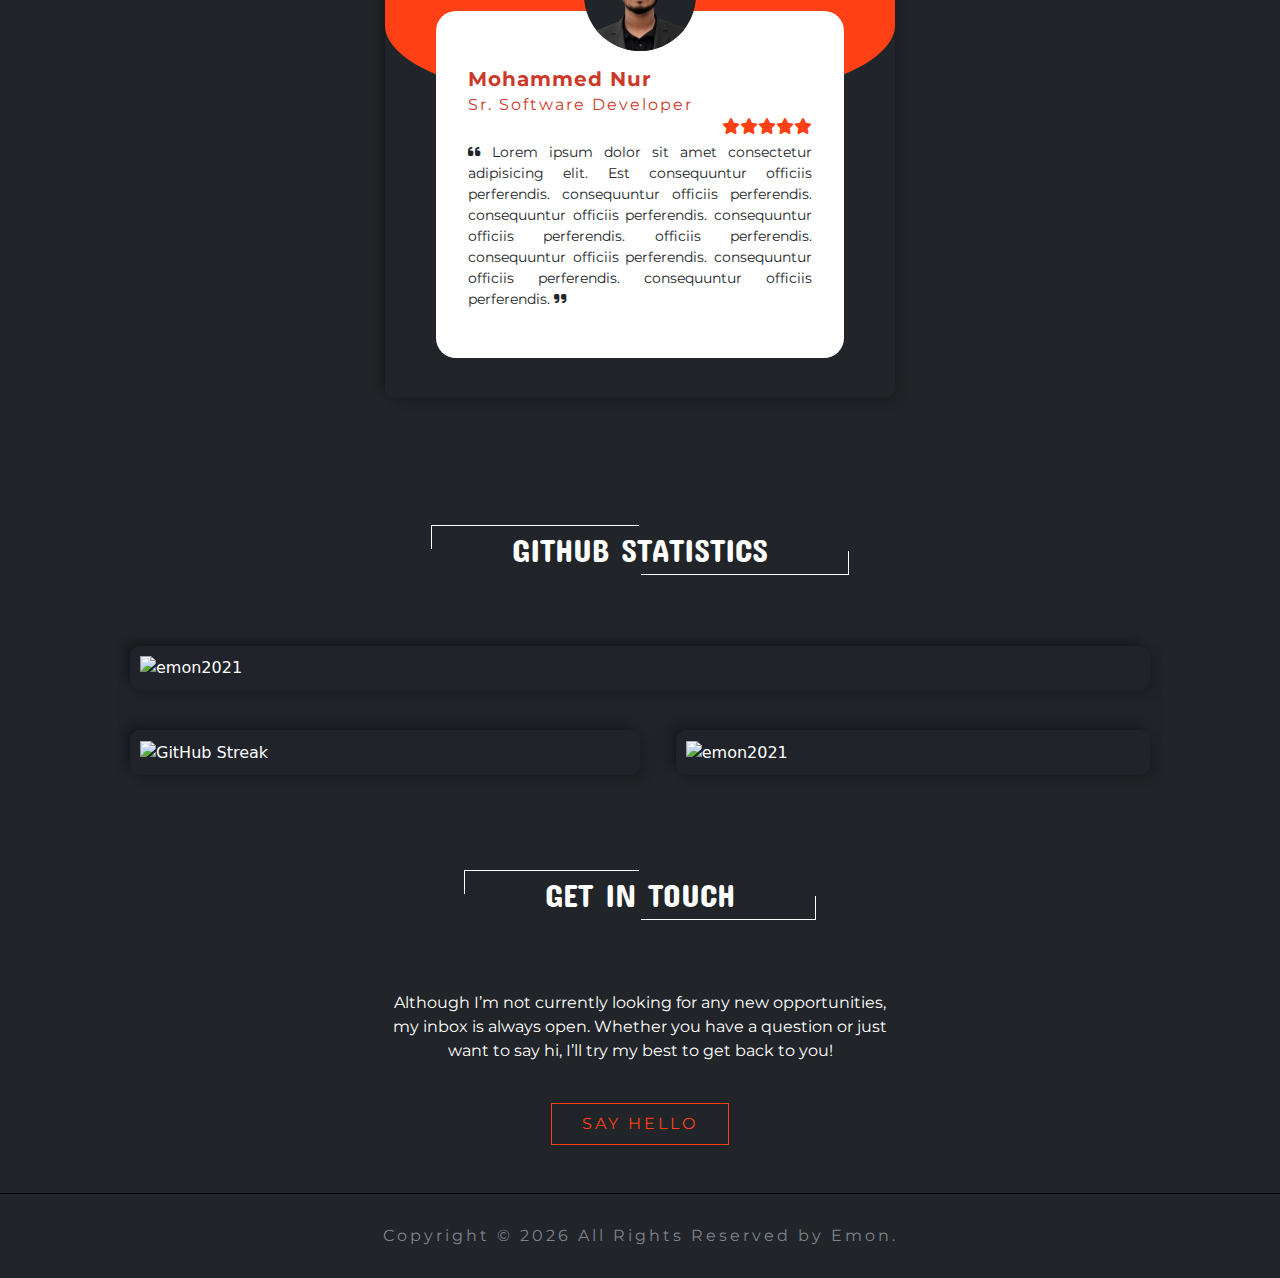
==== commit 68b75244: "cmt" ====
--- a/index.html
+++ b/index.html
@@ -907,7 +907,7 @@
         <section id="github" class="allSection">
             <div class="container">
                 <div class="Wrapper p-5">
-                    <div data-aos="fade-left" data-aos-delay="200"
+                    <div data-aos="fade-left" 
                         class="Title text-center d-flex align-items-center justify-content-center mb-lg-4">
                         <h2 class="border_design">
                             GITHUB STATISTICS
@@ -915,7 +915,7 @@
                     </div>
                     <div class="row">
                         <div class="box_shadow" style="background: #20232A">
-                            <div data-aos="fade-up" data-aos-delay="200"
+                            <div data-aos="fade-up" 
                                 class="col-sm-12 col-md-12 col-lg-12 col-xl-12">
                                 <!---------github graph--------->
                                 <div class="d-flex align-items-center justify-content-center github_streak"
@@ -929,7 +929,7 @@
                             </div>
                             <div class="gthub_stats ">
                                 <!----left github stats--->
-                                <div data-aos="fade-right" data-aos-delay="400"
+                                <div data-aos="fade-right" 
                                     class="col-sm-12 col-md-6 col-lg-6 col-xl-6 responsive_bottom">
                                     <div class="github_streak">
                                         <img src="https://github-stats-alpha.vercel.app/api?username=emon2021&cc=21242&tc=fff&ic=fff&bc=transparent"
@@ -937,7 +937,7 @@
                                     </div>
                                 </div>
                                 <!----right github stats--->
-                                <div data-aos="fade-left" data-aos-delay="400"
+                                <div data-aos="fade-left" 
                                     class="col-sm-12 col-md-6 col-lg-6 col-xl-6 ">
                                     <div class="float-end res_width github_streak">
                                         <img align="center" width="100%"
@@ -956,7 +956,7 @@
         <section id="contact" class="allSection">
             <div class="container">
                 <div class="Wrapper p-5">
-                    <div data-aos="fade-right" data-aos-delay="100"
+                    <div data-aos="fade-right" 
                         class="Title text-center d-flex align-items-center justify-content-center mb-lg-4">
                         <h2 class="border_design">
                             GET IN TOUCH
@@ -964,11 +964,11 @@
                     </div>
                     <div class=" col-xl-6 col-lg-6 col-md-6 col-sm-6 sayHiAll text-center m-auto">
                         <div class="greetingsWrapper text-center">
-                            <p data-aos="fade-left" data-aos-delay="100" class="greatings">
+                            <p data-aos="fade-left"  class="greatings">
                                 Although I’m not currently looking for any new opportunities, my inbox is always open.
                                 Whether you have a question or just want to say hi, I’ll try my best to get back to you!
                             </p>
-                            <a data-aos="fade-up" data-aos-delay="100" href="mailto:mdemonahmed2021@gmail.com"
+                            <a data-aos="fade-up"  href="mailto:mdemonahmed2021@gmail.com"
                                 class="btn btn-outline-danger sayHi">Say Hello</a>
                         </div>
                     </div>
--- a/css/style.css
+++ b/css/style.css
@@ -137,7 +137,7 @@
     --text1-color: #CC3929;
     --border-next: blue;
     --border-color: #ff4115;
-    --textMain-color: #C4CFDE;
+    --textMain-color: #fff;
     --hover-text-color: #ffffff;
     --intro-color: #7E858F;
     --transition-time: 0.2s ease-in-out;
